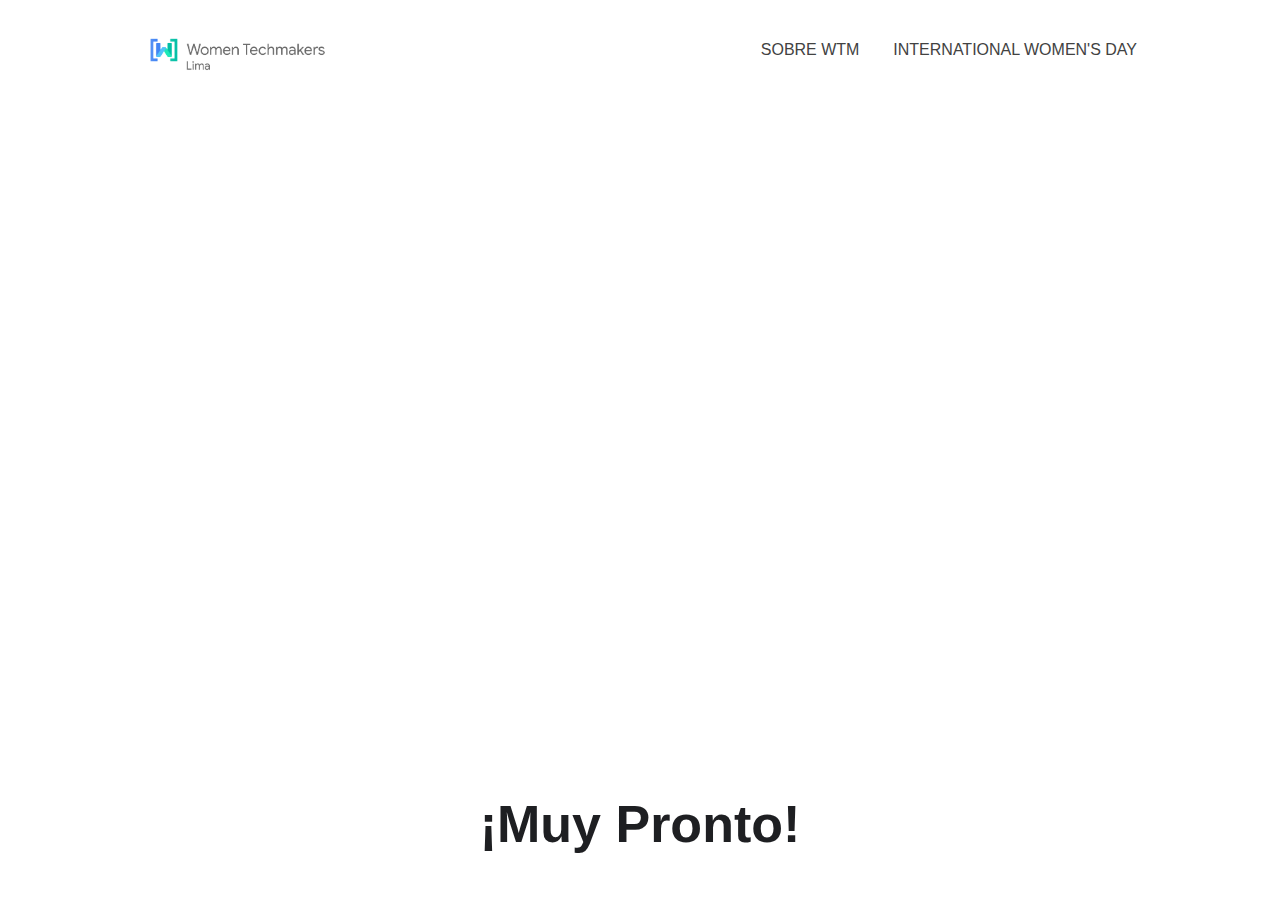
==== iwd-2024.html @ 8c029097 "Update main page and add IWD TBD page" ====
<!DOCTYPE html>
<html lang="es-PE">
    <head>
        <meta charset="utf-8"/>
        <title>WTM LIma - International Women's Day 2024</title>
        <meta content="WTM LIma - International Women's Day 2024" property="og:title"/>
        <meta content="WTM LIma - International Women's Day 2024" property="twitter:title"/>
        <meta content="width=device-width, initial-scale=1" name="viewport"/>
        <link href="./assets/css/style.css" rel="stylesheet" type="text/css"/>
        <link href="https://fonts.googleapis.com" rel="preconnect"/>
        <link href="https://fonts.gstatic.com" rel="preconnect" crossorigin="anonymous"/>
        <script src="https://ajax.googleapis.com/ajax/libs/webfont/1.6.26/webfont.js" type="text/javascript"></script>
        <script type="text/javascript">
            WebFont.load({
                google: {
                    families: ["Open Sans:300,300italic,400,400italic,600,600italic,700,700italic,800,800italic"]
                }
            });
        </script>
        <script type="text/javascript">
            !function(o, c) {
                var n = c.documentElement
                  , t = " w-mod-";
                n.className += t + "js",
                ("ontouchstart"in o || o.DocumentTouch && c instanceof DocumentTouch) && (n.className += t + "touch")
            }(window, document);
        </script>
        <link href="./assets/images/WTM_icon.png" rel="shortcut icon" type="image/x-icon"/>
        <link href="./assets/images/wtm_webicon.png" rel="apple-touch-icon"/>
    </head>
    <body>
        <div ActiveTab="IWD" class="hero">
            <div data-collapse="medium" data-animation="default" data-duration="400" data-doc-height="1" data-easing="ease" data-easing2="ease" role="banner" class="nav w-nav">
                <div class="nav-inner">
                    <div class="nav-logo-wrap">
                        <a href="/" class="brand w-nav-brand">
                          <img src="./assets/images/WTM_logo.png" width="218" alt="" sizes="218px" />
                        </a>
                    </div>
                    <div class="nav-menu-wrap">
                      <nav role="navigation" class="nav-menu-2 w-nav-menu">
                          <a href="https://developers.google.com/womentechmakers?hl=es-419" target="_blank" class="nav-link w-nav-link">Sobre WTM</a>
                          <a href="/iwd-2024" class="nav-link w-nav-link">International Women's Day</a>
                      </nav>

                      <nav class="menu-custom">
                        <input type="checkbox" id="menu" class="menu-input">
                        <label for="menu" class="menu-label"> ☰ </label>
                        <ul class="menu-list">
                          <a href="https://developers.google.com/womentechmakers?hl=es-419" target="_blank"><li>Sobre WTM</li></a>
                          <a href="/iwd-2024"><li>International Women's Day</li></a>
                        </ul>
                      </nav>
                  </div>
                </div>
            </div>
        </div>
        <div class="w-layout-hflex flex-block">
            <img src="./assets/images/WTM_IWD_2024_PromotionalGif_v01.gif" loading="lazy" alt="" class="image-5"/>
            <h1 class="heading-4">¡Muy Pronto!</h1>
        </div>
    </body>
</html>
---- assets/css/style.css ----
html {
  -ms-text-size-adjust: 100%;
  -webkit-text-size-adjust: 100%;
  font-family: sans-serif;
}

body {
  margin: 0;
}

article, aside, details, figcaption, figure, footer, header, hgroup, main, menu, nav, section, summary {
  display: block;
}

audio, canvas, progress, video {
  vertical-align: baseline;
  display: inline-block;
}

audio:not([controls]) {
  height: 0;
  display: none;
}

[hidden], template {
  display: none;
}

a {
  background-color: rgba(0, 0, 0, 0);
}

a:active, a:hover {
  outline: 0;
}

abbr[title] {
  border-bottom: 1px dotted;
}

b, strong {
  font-weight: bold;
}

dfn {
  font-style: italic;
}

h1 {
  margin: .67em 0;
  font-size: 2em;
}

mark {
  color: #000;
  background: #ff0;
}

small {
  font-size: 80%;
}

sub, sup {
  vertical-align: baseline;
  font-size: 75%;
  line-height: 0;
  position: relative;
}

sup {
  top: -.5em;
}

sub {
  bottom: -.25em;
}

img {
  border: 0;
}

svg:not(:root) {
  overflow: hidden;
}

figure {
  margin: 1em 40px;
}

hr {
  box-sizing: content-box;
  height: 0;
}

pre {
  overflow: auto;
}

code, kbd, pre, samp {
  font-family: monospace;
  font-size: 1em;
}

button, input, optgroup, select, textarea {
  color: inherit;
  font: inherit;
  margin: 0;
}

button {
  overflow: visible;
}

button, select {
  text-transform: none;
}

button, html input[type="button"], input[type="reset"] {
  -webkit-appearance: button;
  cursor: pointer;
}

button[disabled], html input[disabled] {
  cursor: default;
}

button::-moz-focus-inner, input::-moz-focus-inner {
  border: 0;
  padding: 0;
}

input {
  line-height: normal;
}

input[type="checkbox"], input[type="radio"] {
  box-sizing: border-box;
  padding: 0;
}

input[type="number"]::-webkit-inner-spin-button, input[type="number"]::-webkit-outer-spin-button {
  height: auto;
}

input[type="search"] {
  -webkit-appearance: none;
}

input[type="search"]::-webkit-search-cancel-button, input[type="search"]::-webkit-search-decoration {
  -webkit-appearance: none;
}

fieldset {
  border: 1px solid silver;
  margin: 0 2px;
  padding: .35em .625em .75em;
}

legend {
  border: 0;
  padding: 0;
}

textarea {
  overflow: auto;
}

optgroup {
  font-weight: bold;
}

table {
  border-collapse: collapse;
  border-spacing: 0;
}

td, th {
  padding: 0;
}

@font-face {
  font-family: webflow-icons;
  src: url("[data-uri]") format("truetype");
  font-weight: normal;
  font-style: normal;
}

[class^="w-icon-"], [class*=" w-icon-"] {
  speak: none;
  font-variant: normal;
  text-transform: none;
  -webkit-font-smoothing: antialiased;
  -moz-osx-font-smoothing: grayscale;
  font-style: normal;
  font-weight: normal;
  line-height: 1;
  font-family: webflow-icons !important;
}

.w-icon-slider-right:before {
  content: "î˜€";
}

.w-icon-slider-left:before {
  content: "î˜";
}

.w-icon-nav-menu:before {
  content: "≣";
}

.w-icon-arrow-down:before, .w-icon-dropdown-toggle:before {
  content: "î˜ƒ";
}

.w-icon-file-upload-remove:before {
  content: "î¤€";
}

.w-icon-file-upload-icon:before {
  content: "î¤ƒ";
}

* {
  box-sizing: border-box;
}

html {
  height: 100%;
}

body {
  min-height: 100%;
  color: #333;
  background-color: #fff;
  margin: 0;
  font-family: Arial, sans-serif;
  font-size: 14px;
  line-height: 20px;
}

img {
  max-width: 100%;
  vertical-align: middle;
  display: inline-block;
}

html.w-mod-touch * {
  background-attachment: scroll !important;
}

.w-block {
  display: block;
}

.w-inline-block {
  max-width: 100%;
  display: inline-block;
}

.w-clearfix:before, .w-clearfix:after {
  content: " ";
  grid-area: 1 / 1 / 2 / 2;
  display: table;
}

.w-clearfix:after {
  clear: both;
}

.w-hidden {
  display: none;
}

.w-button {
  color: #fff;
  line-height: inherit;
  cursor: pointer;
  background-color: #3898ec;
  border: 0;
  border-radius: 0;
  padding: 9px 15px;
  text-decoration: none;
  display: inline-block;
}

input.w-button {
  -webkit-appearance: button;
}

html[data-w-dynpage] [data-w-cloak] {
  color: rgba(0, 0, 0, 0) !important;
}

.w-code-block {
  margin: unset;
}

pre.w-code-block code {
  all: inherit;
}

.w-webflow-badge, .w-webflow-badge * {
  z-index: auto;
  visibility: visible;
  box-sizing: border-box;
  width: auto;
  height: auto;
  max-height: none;
  max-width: none;
  min-height: 0;
  min-width: 0;
  float: none;
  clear: none;
  box-shadow: none;
  opacity: 1;
  direction: ltr;
  font-family: inherit;
  font-weight: inherit;
  color: inherit;
  font-size: inherit;
  line-height: inherit;
  font-style: inherit;
  font-variant: inherit;
  text-align: inherit;
  letter-spacing: inherit;
  -webkit-text-decoration: inherit;
  text-decoration: inherit;
  text-indent: 0;
  text-transform: inherit;
  text-shadow: none;
  font-smoothing: auto;
  vertical-align: baseline;
  cursor: inherit;
  white-space: inherit;
  word-break: normal;
  word-spacing: normal;
  word-wrap: normal;
  background: none;
  border: 0 rgba(0, 0, 0, 0);
  border-radius: 0;
  margin: 0;
  padding: 0;
  list-style-type: disc;
  transition: none;
  display: block;
  position: static;
  top: auto;
  bottom: auto;
  left: auto;
  right: auto;
  overflow: visible;
  transform: none;
}

.w-webflow-badge {
  white-space: nowrap;
  cursor: pointer;
  box-shadow: 0 0 0 1px rgba(0, 0, 0, .1), 0 1px 3px rgba(0, 0, 0, .1);
  visibility: visible !important;
  z-index: 2147483647 !important;
  color: #aaadb0 !important;
  opacity: 1 !important;
  width: auto !important;
  height: auto !important;
  background-color: #fff !important;
  border-radius: 3px !important;
  margin: 0 !important;
  padding: 6px !important;
  font-size: 12px !important;
  line-height: 14px !important;
  text-decoration: none !important;
  display: inline-block !important;
  position: fixed !important;
  top: auto !important;
  bottom: 12px !important;
  left: auto !important;
  right: 12px !important;
  overflow: visible !important;
  transform: none !important;
}

.w-webflow-badge > img {
  visibility: visible !important;
  opacity: 1 !important;
  vertical-align: middle !important;
  display: inline-block !important;
}

h1, h2, h3, h4, h5, h6 {
  margin-bottom: 10px;
  font-weight: bold;
}

h1 {
  margin-top: 20px;
  font-size: 38px;
  line-height: 44px;
}

h2 {
  margin-top: 20px;
  font-size: 32px;
  line-height: 36px;
}

h3 {
  margin-top: 20px;
  font-size: 24px;
  line-height: 30px;
}

h4 {
  margin-top: 10px;
  font-size: 18px;
  line-height: 24px;
}

h5 {
  margin-top: 10px;
  font-size: 14px;
  line-height: 20px;
}

h6 {
  margin-top: 10px;
  font-size: 12px;
  line-height: 18px;
}

p {
  margin-top: 0;
  margin-bottom: 10px;
}

blockquote {
  border-left: 5px solid #e2e2e2;
  margin: 0 0 10px;
  padding: 10px 20px;
  font-size: 18px;
  line-height: 22px;
}

figure {
  margin: 0 0 10px;
}

figcaption {
  text-align: center;
  margin-top: 5px;
}

ul, ol {
  margin-top: 0;
  margin-bottom: 10px;
  padding-left: 40px;
}

.w-list-unstyled {
  padding-left: 0;
  list-style: none;
}

.w-embed:before, .w-embed:after {
  content: " ";
  grid-area: 1 / 1 / 2 / 2;
  display: table;
}

.w-embed:after {
  clear: both;
}

.w-video {
  width: 100%;
  padding: 0;
  position: relative;
}

.w-video iframe, .w-video object, .w-video embed {
  width: 100%;
  height: 100%;
  border: none;
  position: absolute;
  top: 0;
  left: 0;
}

fieldset {
  border: 0;
  margin: 0;
  padding: 0;
}

button, [type="button"], [type="reset"] {
  cursor: pointer;
  -webkit-appearance: button;
  border: 0;
}

.w-form {
  margin: 0 0 15px;
}

.w-form-done {
  text-align: center;
  background-color: #ddd;
  padding: 20px;
  display: none;
}

.w-form-fail {
  background-color: #ffdede;
  margin-top: 10px;
  padding: 10px;
  display: none;
}

label {
  margin-bottom: 5px;
  font-weight: bold;
  display: block;
}

.w-input, .w-select {
  width: 100%;
  height: 38px;
  color: #333;
  vertical-align: middle;
  background-color: #fff;
  border: 1px solid #ccc;
  margin-bottom: 10px;
  padding: 8px 12px;
  font-size: 14px;
  line-height: 1.42857;
  display: block;
}

.w-input:-moz-placeholder, .w-select:-moz-placeholder {
  color: #999;
}

.w-input::-moz-placeholder, .w-select::-moz-placeholder {
  color: #999;
  opacity: 1;
}

.w-input::-webkit-input-placeholder, .w-select::-webkit-input-placeholder {
  color: #999;
}

.w-input:focus, .w-select:focus {
  border-color: #3898ec;
  outline: 0;
}

.w-input[disabled], .w-select[disabled], .w-input[readonly], .w-select[readonly], fieldset[disabled] .w-input, fieldset[disabled] .w-select {
  cursor: not-allowed;
}

.w-input[disabled]:not(.w-input-disabled), .w-select[disabled]:not(.w-input-disabled), .w-input[readonly], .w-select[readonly], fieldset[disabled]:not(.w-input-disabled) .w-input, fieldset[disabled]:not(.w-input-disabled) .w-select {
  background-color: #eee;
}

textarea.w-input, textarea.w-select {
  height: auto;
}

.w-select {
  background-color: #f3f3f3;
}

.w-select[multiple] {
  height: auto;
}

.w-form-label {
  cursor: pointer;
  margin-bottom: 0;
  font-weight: normal;
  display: inline-block;
}

.w-radio {
  margin-bottom: 5px;
  padding-left: 20px;
  display: block;
}

.w-radio:before, .w-radio:after {
  content: " ";
  grid-area: 1 / 1 / 2 / 2;
  display: table;
}

.w-radio:after {
  clear: both;
}

.w-radio-input {
  float: left;
  margin: 3px 0 0 -20px;
  line-height: normal;
}

.w-file-upload {
  margin-bottom: 10px;
  display: block;
}

.w-file-upload-input {
  width: .1px;
  height: .1px;
  opacity: 0;
  z-index: -100;
  position: absolute;
  overflow: hidden;
}

.w-file-upload-default, .w-file-upload-uploading, .w-file-upload-success {
  color: #333;
  display: inline-block;
}

.w-file-upload-error {
  margin-top: 10px;
  display: block;
}

.w-file-upload-default.w-hidden, .w-file-upload-uploading.w-hidden, .w-file-upload-error.w-hidden, .w-file-upload-success.w-hidden {
  display: none;
}

.w-file-upload-uploading-btn {
  cursor: pointer;
  background-color: #fafafa;
  border: 1px solid #ccc;
  margin: 0;
  padding: 8px 12px;
  font-size: 14px;
  font-weight: normal;
  display: flex;
}

.w-file-upload-file {
  background-color: #fafafa;
  border: 1px solid #ccc;
  flex-grow: 1;
  justify-content: space-between;
  margin: 0;
  padding: 8px 9px 8px 11px;
  display: flex;
}

.w-file-upload-file-name {
  font-size: 14px;
  font-weight: normal;
  display: block;
}

.w-file-remove-link {
  width: auto;
  height: auto;
  cursor: pointer;
  margin-top: 3px;
  margin-left: 10px;
  padding: 3px;
  display: block;
}

.w-icon-file-upload-remove {
  margin: auto;
  font-size: 10px;
}

.w-file-upload-error-msg {
  color: #ea384c;
  padding: 2px 0;
  display: inline-block;
}

.w-file-upload-info {
  padding: 0 12px;
  line-height: 38px;
  display: inline-block;
}

.w-file-upload-label {
  cursor: pointer;
  background-color: #fafafa;
  border: 1px solid #ccc;
  margin: 0;
  padding: 8px 12px;
  font-size: 14px;
  font-weight: normal;
  display: inline-block;
}

.w-icon-file-upload-icon, .w-icon-file-upload-uploading {
  width: 20px;
  margin-right: 8px;
  display: inline-block;
}

.w-icon-file-upload-uploading {
  height: 20px;
}

.w-container {
  max-width: 940px;
  margin-left: auto;
  margin-right: auto;
}

.w-container:before, .w-container:after {
  content: " ";
  grid-area: 1 / 1 / 2 / 2;
  display: table;
}

.w-container:after {
  clear: both;
}

.w-container .w-row {
  margin-left: -10px;
  margin-right: -10px;
}

.w-row:before, .w-row:after {
  content: " ";
  grid-area: 1 / 1 / 2 / 2;
  display: table;
}

.w-row:after {
  clear: both;
}

.w-row .w-row {
  margin-left: 0;
  margin-right: 0;
}

.w-col {
  float: left;
  width: 100%;
  min-height: 1px;
  padding-left: 10px;
  padding-right: 10px;
  position: relative;
}

.w-col .w-col {
  padding-left: 0;
  padding-right: 0;
}

.w-col-1 {
  width: 8.33333%;
}

.w-col-2 {
  width: 16.6667%;
}

.w-col-3 {
  width: 25%;
}

.w-col-4 {
  width: 33.3333%;
}

.w-col-5 {
  width: 41.6667%;
}

.w-col-6 {
  width: 50%;
}

.w-col-7 {
  width: 58.3333%;
}

.w-col-8 {
  width: 66.6667%;
}

.w-col-9 {
  width: 75%;
}

.w-col-10 {
  width: 83.3333%;
}

.w-col-11 {
  width: 91.6667%;
}

.w-col-12 {
  width: 100%;
}

.w-hidden-main {
  display: none !important;
}

@media screen and (max-width: 991px) {
  .w-container {
    max-width: 728px;
  }

  .w-hidden-main {
    display: inherit !important;
  }

  .w-hidden-medium {
    display: none !important;
  }

  .w-col-medium-1 {
    width: 8.33333%;
  }

  .w-col-medium-2 {
    width: 16.6667%;
  }

  .w-col-medium-3 {
    width: 25%;
  }

  .w-col-medium-4 {
    width: 33.3333%;
  }

  .w-col-medium-5 {
    width: 41.6667%;
  }

  .w-col-medium-6 {
    width: 50%;
  }

  .w-col-medium-7 {
    width: 58.3333%;
  }

  .w-col-medium-8 {
    width: 66.6667%;
  }

  .w-col-medium-9 {
    width: 75%;
  }

  .w-col-medium-10 {
    width: 83.3333%;
  }

  .w-col-medium-11 {
    width: 91.6667%;
  }

  .w-col-medium-12 {
    width: 100%;
  }

  .w-col-stack {
    width: 100%;
    left: auto;
    right: auto;
  }
}

@media screen and (max-width: 767px) {
  .w-hidden-main, .w-hidden-medium {
    display: inherit !important;
  }

  .w-hidden-small {
    display: none !important;
  }

  .w-row, .w-container .w-row {
    margin-left: 0;
    margin-right: 0;
  }

  .w-col {
    width: 100%;
    left: auto;
    right: auto;
  }

  .w-col-small-1 {
    width: 8.33333%;
  }

  .w-col-small-2 {
    width: 16.6667%;
  }

  .w-col-small-3 {
    width: 25%;
  }

  .w-col-small-4 {
    width: 33.3333%;
  }

  .w-col-small-5 {
    width: 41.6667%;
  }

  .w-col-small-6 {
    width: 50%;
  }

  .w-col-small-7 {
    width: 58.3333%;
  }

  .w-col-small-8 {
    width: 66.6667%;
  }

  .w-col-small-9 {
    width: 75%;
  }

  .w-col-small-10 {
    width: 83.3333%;
  }

  .w-col-small-11 {
    width: 91.6667%;
  }

  .w-col-small-12 {
    width: 100%;
  }
}

@media screen and (max-width: 479px) {
  .w-container {
    max-width: none;
  }

  .w-hidden-main, .w-hidden-medium, .w-hidden-small {
    display: inherit !important;
  }

  .w-hidden-tiny {
    display: none !important;
  }

  .w-col {
    width: 100%;
  }

  .w-col-tiny-1 {
    width: 8.33333%;
  }

  .w-col-tiny-2 {
    width: 16.6667%;
  }

  .w-col-tiny-3 {
    width: 25%;
  }

  .w-col-tiny-4 {
    width: 33.3333%;
  }

  .w-col-tiny-5 {
    width: 41.6667%;
  }

  .w-col-tiny-6 {
    width: 50%;
  }

  .w-col-tiny-7 {
    width: 58.3333%;
  }

  .w-col-tiny-8 {
    width: 66.6667%;
  }

  .w-col-tiny-9 {
    width: 75%;
  }

  .w-col-tiny-10 {
    width: 83.3333%;
  }

  .w-col-tiny-11 {
    width: 91.6667%;
  }

  .w-col-tiny-12 {
    width: 100%;
  }
}

.w-widget {
  position: relative;
}

.w-widget-map {
  width: 100%;
  height: 400px;
}

.w-widget-map label {
  width: auto;
  display: inline;
}

.w-widget-map img {
  max-width: inherit;
}

.w-widget-map .gm-style-iw {
  text-align: center;
}

.w-widget-map .gm-style-iw > button {
  display: none !important;
}

.w-widget-twitter {
  overflow: hidden;
}

.w-widget-twitter-count-shim {
  vertical-align: top;
  width: 28px;
  height: 20px;
  text-align: center;
  background: #fff;
  border: 1px solid #758696;
  border-radius: 3px;
  display: inline-block;
  position: relative;
}

.w-widget-twitter-count-shim * {
  pointer-events: none;
  -webkit-user-select: none;
  -ms-user-select: none;
  user-select: none;
}

.w-widget-twitter-count-shim .w-widget-twitter-count-inner {
  text-align: center;
  color: #999;
  font-family: serif;
  font-size: 15px;
  line-height: 12px;
  position: relative;
}

.w-widget-twitter-count-shim .w-widget-twitter-count-clear {
  display: block;
  position: relative;
}

.w-widget-twitter-count-shim.w--large {
  width: 36px;
  height: 28px;
}

.w-widget-twitter-count-shim.w--large .w-widget-twitter-count-inner {
  font-size: 18px;
  line-height: 18px;
}

.w-widget-twitter-count-shim:not(.w--vertical) {
  margin-left: 5px;
  margin-right: 8px;
}

.w-widget-twitter-count-shim:not(.w--vertical).w--large {
  margin-left: 6px;
}

.w-widget-twitter-count-shim:not(.w--vertical):before, .w-widget-twitter-count-shim:not(.w--vertical):after {
  content: " ";
  height: 0;
  width: 0;
  pointer-events: none;
  border: solid rgba(0, 0, 0, 0);
  position: absolute;
  top: 50%;
  left: 0;
}

.w-widget-twitter-count-shim:not(.w--vertical):before {
  border-width: 4px;
  border-color: rgba(117, 134, 150, 0) #5d6c7b rgba(117, 134, 150, 0) rgba(117, 134, 150, 0);
  margin-top: -4px;
  margin-left: -9px;
}

.w-widget-twitter-count-shim:not(.w--vertical).w--large:before {
  border-width: 5px;
  margin-top: -5px;
  margin-left: -10px;
}

.w-widget-twitter-count-shim:not(.w--vertical):after {
  border-width: 4px;
  border-color: rgba(255, 255, 255, 0) #fff rgba(255, 255, 255, 0) rgba(255, 255, 255, 0);
  margin-top: -4px;
  margin-left: -8px;
}

.w-widget-twitter-count-shim:not(.w--vertical).w--large:after {
  border-width: 5px;
  margin-top: -5px;
  margin-left: -9px;
}

.w-widget-twitter-count-shim.w--vertical {
  width: 61px;
  height: 33px;
  margin-bottom: 8px;
}

.w-widget-twitter-count-shim.w--vertical:before, .w-widget-twitter-count-shim.w--vertical:after {
  content: " ";
  height: 0;
  width: 0;
  pointer-events: none;
  border: solid rgba(0, 0, 0, 0);
  position: absolute;
  top: 100%;
  left: 50%;
}

.w-widget-twitter-count-shim.w--vertical:before {
  border-width: 5px;
  border-color: #5d6c7b rgba(117, 134, 150, 0) rgba(117, 134, 150, 0);
  margin-left: -5px;
}

.w-widget-twitter-count-shim.w--vertical:after {
  border-width: 4px;
  border-color: #fff rgba(255, 255, 255, 0) rgba(255, 255, 255, 0);
  margin-left: -4px;
}

.w-widget-twitter-count-shim.w--vertical .w-widget-twitter-count-inner {
  font-size: 18px;
  line-height: 22px;
}

.w-widget-twitter-count-shim.w--vertical.w--large {
  width: 76px;
}

.w-background-video {
  height: 500px;
  color: #fff;
  position: relative;
  overflow: hidden;
}

.w-background-video > video {
  width: 100%;
  height: 100%;
  object-fit: cover;
  z-index: -100;
  background-position: 50%;
  background-size: cover;
  margin: auto;
  position: absolute;
  top: -100%;
  bottom: -100%;
  left: -100%;
  right: -100%;
}

.w-background-video > video::-webkit-media-controls-start-playback-button {
  -webkit-appearance: none;
  display: none !important;
}

.w-background-video--control {
  background-color: rgba(0, 0, 0, 0);
  padding: 0;
  position: absolute;
  bottom: 1em;
  right: 1em;
}

.w-background-video--control > [hidden] {
  display: none !important;
}

.w-slider {
  height: 300px;
  text-align: center;
  clear: both;
  -webkit-tap-highlight-color: rgba(0, 0, 0, 0);
  tap-highlight-color: rgba(0, 0, 0, 0);
  background: #ddd;
  position: relative;
}

.w-slider-mask {
  z-index: 1;
  height: 100%;
  white-space: nowrap;
  display: block;
  position: relative;
  left: 0;
  right: 0;
  overflow: hidden;
}

.w-slide {
  vertical-align: top;
  width: 100%;
  height: 100%;
  white-space: normal;
  text-align: left;
  display: inline-block;
  position: relative;
}

.w-slider-nav {
  z-index: 2;
  height: 40px;
  text-align: center;
  -webkit-tap-highlight-color: rgba(0, 0, 0, 0);
  tap-highlight-color: rgba(0, 0, 0, 0);
  margin: auto;
  padding-top: 10px;
  position: absolute;
  top: auto;
  bottom: 0;
  left: 0;
  right: 0;
}

.w-slider-nav.w-round > div {
  border-radius: 100%;
}

.w-slider-nav.w-num > div {
  width: auto;
  height: auto;
  font-size: inherit;
  line-height: inherit;
  padding: .2em .5em;
}

.w-slider-nav.w-shadow > div {
  box-shadow: 0 0 3px rgba(51, 51, 51, .4);
}

.w-slider-nav-invert {
  color: #fff;
}

.w-slider-nav-invert > div {
  background-color: rgba(34, 34, 34, .4);
}

.w-slider-nav-invert > div.w-active {
  background-color: #222;
}

.w-slider-dot {
  width: 1em;
  height: 1em;
  cursor: pointer;
  background-color: rgba(255, 255, 255, .4);
  margin: 0 3px .5em;
  transition: background-color .1s, color .1s;
  display: inline-block;
  position: relative;
}

.w-slider-dot.w-active {
  background-color: #fff;
}

.w-slider-dot:focus {
  outline: none;
  box-shadow: 0 0 0 2px #fff;
}

.w-slider-dot:focus.w-active {
  box-shadow: none;
}

.w-slider-arrow-left, .w-slider-arrow-right {
  width: 80px;
  cursor: pointer;
  color: #fff;
  -webkit-tap-highlight-color: rgba(0, 0, 0, 0);
  tap-highlight-color: rgba(0, 0, 0, 0);
  -webkit-user-select: none;
  -ms-user-select: none;
  user-select: none;
  margin: auto;
  font-size: 40px;
  position: absolute;
  top: 0;
  bottom: 0;
  left: 0;
  right: 0;
  overflow: hidden;
}

.w-slider-arrow-left [class^="w-icon-"], .w-slider-arrow-right [class^="w-icon-"], .w-slider-arrow-left [class*=" w-icon-"], .w-slider-arrow-right [class*=" w-icon-"] {
  position: absolute;
}

.w-slider-arrow-left:focus, .w-slider-arrow-right:focus {
  outline: 0;
}

.w-slider-arrow-left {
  z-index: 3;
  right: auto;
}

.w-slider-arrow-right {
  z-index: 4;
  left: auto;
}

.w-icon-slider-left, .w-icon-slider-right {
  width: 1em;
  height: 1em;
  margin: auto;
  top: 0;
  bottom: 0;
  left: 0;
  right: 0;
}

.w-slider-aria-label {
  clip: rect(0 0 0 0);
  height: 1px;
  width: 1px;
  border: 0;
  margin: -1px;
  padding: 0;
  position: absolute;
  overflow: hidden;
}

.w-slider-force-show {
  display: block !important;
}

.w-dropdown {
  text-align: left;
  z-index: 900;
  margin-left: auto;
  margin-right: auto;
  display: inline-block;
  position: relative;
}

.w-dropdown-btn, .w-dropdown-toggle, .w-dropdown-link {
  vertical-align: top;
  color: #222;
  text-align: left;
  white-space: nowrap;
  margin-left: auto;
  margin-right: auto;
  padding: 20px;
  text-decoration: none;
  position: relative;
}

.w-dropdown-toggle {
  -webkit-user-select: none;
  -ms-user-select: none;
  user-select: none;
  cursor: pointer;
  padding-right: 40px;
  display: inline-block;
}

.w-dropdown-toggle:focus {
  outline: 0;
}

.w-icon-dropdown-toggle {
  width: 1em;
  height: 1em;
  margin: auto 20px auto auto;
  position: absolute;
  top: 0;
  bottom: 0;
  right: 0;
}

.w-dropdown-list {
  min-width: 100%;
  background: #ddd;
  display: none;
  position: absolute;
}

.w-dropdown-list.w--open {
  display: block;
}

.w-dropdown-link {
  color: #222;
  padding: 10px 20px;
  display: block;
}

.w-dropdown-link.w--current {
  color: #0082f3;
}

.w-dropdown-link:focus {
  outline: 0;
}

@media screen and (max-width: 767px) {
  .w-nav-brand {
    padding-left: 10px;
  }
}

.w-lightbox-backdrop {
  cursor: auto;
  letter-spacing: normal;
  text-indent: 0;
  text-shadow: none;
  text-transform: none;
  visibility: visible;
  white-space: normal;
  word-break: normal;
  word-spacing: normal;
  word-wrap: normal;
  color: #fff;
  text-align: center;
  z-index: 2000;
  opacity: 0;
  -webkit-user-select: none;
  -moz-user-select: none;
  -webkit-tap-highlight-color: transparent;
  background: rgba(0, 0, 0, .9);
  outline: 0;
  font-family: Helvetica Neue, Helvetica, Ubuntu, Segoe UI, Verdana, sans-serif;
  font-size: 17px;
  font-style: normal;
  font-weight: 300;
  line-height: 1.2;
  list-style: disc;
  position: fixed;
  top: 0;
  bottom: 0;
  left: 0;
  right: 0;
  -webkit-transform: translate(0);
}

.w-lightbox-backdrop, .w-lightbox-container {
  height: 100%;
  -webkit-overflow-scrolling: touch;
  overflow: auto;
}

.w-lightbox-content {
  height: 100vh;
  position: relative;
  overflow: hidden;
}

.w-lightbox-view {
  width: 100vw;
  height: 100vh;
  opacity: 0;
  position: absolute;
}

.w-lightbox-view:before {
  content: "";
  height: 100vh;
}

.w-lightbox-group, .w-lightbox-group .w-lightbox-view, .w-lightbox-group .w-lightbox-view:before {
  height: 86vh;
}

.w-lightbox-frame, .w-lightbox-view:before {
  vertical-align: middle;
  display: inline-block;
}

.w-lightbox-figure {
  margin: 0;
  position: relative;
}

.w-lightbox-group .w-lightbox-figure {
  cursor: pointer;
}

.w-lightbox-img {
  width: auto;
  height: auto;
  max-width: none;
}

.w-lightbox-image {
  float: none;
  max-width: 100vw;
  max-height: 100vh;
  display: block;
}

.w-lightbox-group .w-lightbox-image {
  max-height: 86vh;
}

.w-lightbox-caption {
  text-align: left;
  text-overflow: ellipsis;
  white-space: nowrap;
  background: rgba(0, 0, 0, .4);
  padding: .5em 1em;
  position: absolute;
  bottom: 0;
  left: 0;
  right: 0;
  overflow: hidden;
}

.w-lightbox-embed {
  width: 100%;
  height: 100%;
  position: absolute;
  top: 0;
  bottom: 0;
  left: 0;
  right: 0;
}

.w-lightbox-control {
  width: 4em;
  cursor: pointer;
  background-position: center;
  background-repeat: no-repeat;
  background-size: 24px;
  transition: all .3s;
  position: absolute;
  top: 0;
}

.w-lightbox-left {
  background-image: url("[data-uri]");
  display: none;
  bottom: 0;
  left: 0;
}

.w-lightbox-right {
  background-image: url("[data-uri]");
  display: none;
  bottom: 0;
  right: 0;
}

.w-lightbox-close {
  height: 2.6em;
  background-image: url("[data-uri]");
  background-size: 18px;
  right: 0;
}

.w-lightbox-strip {
  white-space: nowrap;
  padding: 0 1vh;
  line-height: 0;
  position: absolute;
  bottom: 0;
  left: 0;
  right: 0;
  overflow-x: auto;
  overflow-y: hidden;
}

.w-lightbox-item {
  width: 10vh;
  box-sizing: content-box;
  cursor: pointer;
  padding: 2vh 1vh;
  display: inline-block;
  -webkit-transform: translate3d(0, 0, 0);
}

.w-lightbox-active {
  opacity: .3;
}

.w-lightbox-thumbnail {
  height: 10vh;
  background: #222;
  position: relative;
  overflow: hidden;
}

.w-lightbox-thumbnail-image {
  position: absolute;
  top: 0;
  left: 0;
}

.w-lightbox-thumbnail .w-lightbox-tall {
  width: 100%;
  top: 50%;
  transform: translate(0, -50%);
}

.w-lightbox-thumbnail .w-lightbox-wide {
  height: 100%;
  left: 50%;
  transform: translate(-50%);
}

.w-lightbox-spinner {
  box-sizing: border-box;
  width: 40px;
  height: 40px;
  border: 5px solid rgba(0, 0, 0, .4);
  border-radius: 50%;
  margin-top: -20px;
  margin-left: -20px;
  animation: .8s linear infinite spin;
  position: absolute;
  top: 50%;
  left: 50%;
}

.w-lightbox-spinner:after {
  content: "";
  border: 3px solid rgba(0, 0, 0, 0);
  border-bottom-color: #fff;
  border-radius: 50%;
  position: absolute;
  top: -4px;
  bottom: -4px;
  left: -4px;
  right: -4px;
}

.w-lightbox-hide {
  display: none;
}

.w-lightbox-noscroll {
  overflow: hidden;
}

@media (min-width: 768px) {
  .w-lightbox-content {
    height: 96vh;
    margin-top: 2vh;
  }

  .w-lightbox-view, .w-lightbox-view:before {
    height: 96vh;
  }

  .w-lightbox-group, .w-lightbox-group .w-lightbox-view, .w-lightbox-group .w-lightbox-view:before {
    height: 84vh;
  }

  .w-lightbox-image {
    max-width: 96vw;
    max-height: 96vh;
  }

  .w-lightbox-group .w-lightbox-image {
    max-width: 82.3vw;
    max-height: 84vh;
  }

  .w-lightbox-left, .w-lightbox-right {
    opacity: .5;
    display: block;
  }

  .w-lightbox-close {
    opacity: .8;
  }

  .w-lightbox-control:hover {
    opacity: 1;
  }
}

.w-lightbox-inactive, .w-lightbox-inactive:hover {
  opacity: 0;
}

.w-richtext:before, .w-richtext:after {
  content: " ";
  grid-area: 1 / 1 / 2 / 2;
  display: table;
}

.w-richtext:after {
  clear: both;
}

.w-richtext[contenteditable="true"]:before, .w-richtext[contenteditable="true"]:after {
  white-space: initial;
}

.w-richtext ol, .w-richtext ul {
  overflow: hidden;
}

.w-richtext .w-richtext-figure-selected.w-richtext-figure-type-video div:after, .w-richtext .w-richtext-figure-selected[data-rt-type="video"] div:after, .w-richtext .w-richtext-figure-selected.w-richtext-figure-type-image div, .w-richtext .w-richtext-figure-selected[data-rt-type="image"] div {
  outline: 2px solid #2895f7;
}

.w-richtext figure.w-richtext-figure-type-video > div:after, .w-richtext figure[data-rt-type="video"] > div:after {
  content: "";
  display: none;
  position: absolute;
  top: 0;
  bottom: 0;
  left: 0;
  right: 0;
}

.w-richtext figure {
  max-width: 60%;
  position: relative;
}

.w-richtext figure > div:before {
  cursor: default !important;
}

.w-richtext figure img {
  width: 100%;
}

.w-richtext figure figcaption.w-richtext-figcaption-placeholder {
  opacity: .6;
}

.w-richtext figure div {
  color: rgba(0, 0, 0, 0);
  font-size: 0;
}

.w-richtext figure.w-richtext-figure-type-image, .w-richtext figure[data-rt-type="image"] {
  display: table;
}

.w-richtext figure.w-richtext-figure-type-image > div, .w-richtext figure[data-rt-type="image"] > div {
  display: inline-block;
}

.w-richtext figure.w-richtext-figure-type-image > figcaption, .w-richtext figure[data-rt-type="image"] > figcaption {
  caption-side: bottom;
  display: table-caption;
}

.w-richtext figure.w-richtext-figure-type-video, .w-richtext figure[data-rt-type="video"] {
  width: 60%;
  height: 0;
}

.w-richtext figure.w-richtext-figure-type-video iframe, .w-richtext figure[data-rt-type="video"] iframe {
  width: 100%;
  height: 100%;
  position: absolute;
  top: 0;
  left: 0;
}

.w-richtext figure.w-richtext-figure-type-video > div, .w-richtext figure[data-rt-type="video"] > div {
  width: 100%;
}

.w-richtext figure.w-richtext-align-center {
  clear: both;
  margin-left: auto;
  margin-right: auto;
}

.w-richtext figure.w-richtext-align-center.w-richtext-figure-type-image > div, .w-richtext figure.w-richtext-align-center[data-rt-type="image"] > div {
  max-width: 100%;
}

.w-richtext figure.w-richtext-align-normal {
  clear: both;
}

.w-richtext figure.w-richtext-align-fullwidth {
  width: 100%;
  max-width: 100%;
  text-align: center;
  clear: both;
  margin-left: auto;
  margin-right: auto;
  display: block;
}

.w-richtext figure.w-richtext-align-fullwidth > div {
  padding-bottom: inherit;
  display: inline-block;
}

.w-richtext figure.w-richtext-align-fullwidth > figcaption {
  display: block;
}

.w-richtext figure.w-richtext-align-floatleft {
  float: left;
  clear: none;
  margin-right: 15px;
}

.w-richtext figure.w-richtext-align-floatright {
  float: right;
  clear: none;
  margin-left: 15px;
}

.w-nav {
  z-index: 1000;
  background: #ddd;
  position: relative;
}

.w-nav:before, .w-nav:after {
  content: " ";
  grid-area: 1 / 1 / 2 / 2;
  display: table;
}

.w-nav:after {
  clear: both;
}

.w-nav-brand {
  float: left;
  color: #333;
  text-decoration: none;
  position: relative;
}

.w-nav-link {
  vertical-align: top;
  color: #222;
  text-align: left;
  margin-left: auto;
  margin-right: auto;
  padding: 20px;
  text-decoration: none;
  display: inline-block;
  position: relative;
}

.w-nav-link.w--current {
  color: #0082f3;
}

.w-nav-menu {
  float: right;
  position: relative;
}

[data-nav-menu-open] {
  text-align: center;
  min-width: 200px;
  background: #c8c8c8;
  position: absolute;
  top: 100%;
  left: 0;
  right: 0;
  overflow: visible;
  display: block !important;
}

.w--nav-link-open {
  display: block;
  position: relative;
}

.w-nav-overlay {
  width: 100%;
  display: none;
  position: absolute;
  top: 100%;
  left: 0;
  right: 0;
  overflow: hidden;
}

.w-nav-overlay [data-nav-menu-open] {
  top: 0;
}

.w-nav[data-animation="over-left"] .w-nav-overlay {
  width: auto;
}

.w-nav[data-animation="over-left"] .w-nav-overlay, .w-nav[data-animation="over-left"] [data-nav-menu-open] {
  z-index: 1;
  top: 0;
  right: auto;
}

.w-nav[data-animation="over-right"] .w-nav-overlay {
  width: auto;
}

.w-nav[data-animation="over-right"] .w-nav-overlay, .w-nav[data-animation="over-right"] [data-nav-menu-open] {
  z-index: 1;
  top: 0;
  left: auto;
}

.w-nav-button {
  float: right;
  cursor: pointer;
  -webkit-tap-highlight-color: rgba(0, 0, 0, 0);
  tap-highlight-color: rgba(0, 0, 0, 0);
  -webkit-user-select: none;
  -ms-user-select: none;
  user-select: none;
  padding: 18px;
  font-size: 24px;
  display: none;
  position: relative;
}

.w-nav-button:focus {
  outline: 0;
}

.w-nav-button.w--open {
  color: #fff;
  background-color: #c8c8c8;
}

.w-nav[data-collapse="all"] .w-nav-menu {
  display: none;
}

.w-nav[data-collapse="all"] .w-nav-button, .w--nav-dropdown-open, .w--nav-dropdown-toggle-open {
  display: block;
}

.w--nav-dropdown-list-open {
  position: static;
}

@media screen and (max-width: 991px) {
  .w-nav[data-collapse="medium"] .w-nav-menu {
    display: none;
  }

  .w-nav[data-collapse="medium"] .w-nav-button {
    display: block;
  }
}

@media screen and (max-width: 767px) {
  .w-nav[data-collapse="small"] .w-nav-menu {
    display: none;
  }

  .w-nav[data-collapse="small"] .w-nav-button {
    display: block;
  }

  .w-nav-brand {
    padding-left: 10px;
  }
}

@media screen and (max-width: 479px) {
  .w-nav[data-collapse="tiny"] .w-nav-menu {
    display: none;
  }

  .w-nav[data-collapse="tiny"] .w-nav-button {
    display: block;
  }
}

.w-tabs {
  position: relative;
}

.w-tabs:before, .w-tabs:after {
  content: " ";
  grid-area: 1 / 1 / 2 / 2;
  display: table;
}

.w-tabs:after {
  clear: both;
}

.w-tab-menu {
  position: relative;
}

.w-tab-link {
  vertical-align: top;
  text-align: left;
  cursor: pointer;
  color: #222;
  background-color: #ddd;
  padding: 9px 30px;
  text-decoration: none;
  display: inline-block;
  position: relative;
}

.w-tab-link.w--current {
  background-color: #c8c8c8;
}

.w-tab-link:focus {
  outline: 0;
}

.w-tab-content {
  display: block;
  position: relative;
  overflow: hidden;
}

.w-tab-pane {
  display: none;
  position: relative;
}

.w--tab-active {
  display: block;
}

@media screen and (max-width: 479px) {
  .w-tab-link {
    display: block;
  }
}

.w-ix-emptyfix:after {
  content: "";
}

@keyframes spin {
  0% {
    transform: rotate(0);
  }

  100% {
    transform: rotate(360deg);
  }
}

.w-dyn-empty {
  background-color: #ddd;
  padding: 10px;
}

.w-dyn-hide, .w-dyn-bind-empty, .w-condition-invisible {
  display: none !important;
}

.wf-layout-layout {
  display: grid;
}

:root {
  --white: white;
  --black: black;
  --blue-violet: #6e2ed8;
  --dim-grey: #6b6b6b;
  --663399: #602bb6;
  --deep-pink: #fc0a7e;
  --medium-violet-red: #b32e6e;
  --medium-slate-blue: #955df1;
}

.w-layout-hflex {
  flex-direction: row;
  align-items: flex-start;
  display: flex;
}

h1 {
  color: #fff;
  margin-top: 20px;
  margin-bottom: 10px;
  font-size: 10vh;
  font-weight: 700;
  line-height: 10vh;
}

h2 {
  color: #fff;
  margin-top: 20px;
  margin-bottom: 20px;
  font-size: 38px;
  font-weight: 700;
  line-height: 48px;
}

h3 {
  color: #6b6b6b;
  margin-top: 10px;
  margin-bottom: 25px;
  font-size: 24px;
  font-weight: 400;
  line-height: 40px;
}

h4 {
  color: #fff;
  margin-top: 10px;
  margin-bottom: 10px;
  font-size: 18px;
  font-weight: 700;
  line-height: 24px;
}

p {
  color: #6b6b6b;
  margin-bottom: 10px;
  font-size: 16px;
  line-height: 30px;
}

a {
  color: #000;
  text-decoration: underline;
}

.section {
  width: 100%;
  height: auto;
  flex-direction: column;
  justify-content: center;
  align-items: center;
  display: none;
}

.section.center {
  height: 100vh;
  background-color: #fff;
  background-image: linear-gradient(167deg, #fff, #4fc3f7 42%, #4285f4 100%, #4285f4 100%, #4285f4);
  justify-content: center;
  align-items: flex-start;
  padding-top: 0;
  display: flex;
  position: relative;
}

.section.column {
  height: auto;
  justify-content: space-between;
  padding: 15vh 10vw;
  display: flex;
}

.section.column.devices {
  height: auto;
  flex-direction: column;
  align-items: center;
}

.section.column.faq {
  height: auto;
  background-color: #000;
  flex-direction: column;
  align-items: center;
}

.section.cta {
  height: 60vh;
  background-color: #40089c;
  justify-content: space-between;
  align-items: center;
  padding-left: 10vw;
  padding-right: 10vw;
  display: flex;
}

.section.full-img {
  height: auto;
  background-color: rgba(0, 0, 0, 0);
  justify-content: center;
  align-items: center;
  margin-top: 0;
  margin-bottom: 0;
  padding-top: 60px;
  padding-bottom: 60px;
  display: flex;
}

.section.wide {
  height: auto;
  background-color: #1b1b1b;
  flex-direction: column;
  justify-content: center;
  align-items: center;
  padding-top: 10vh;
  padding-bottom: 10vh;
  display: none;
}

.section.wide.img {
  background-color: #424242;
  padding-bottom: 0;
  display: none;
}

.section.wide.purple {
  background-image: url("https://assets-global.website-files.com/65d6790ac6919b837bdfab80/65d6790ac6919b837bdfac06_wavy-bg.svg"), linear-gradient(135deg, #fc0a7e, #602bb6);
  background-position: 50%, 0 0;
  background-size: cover, auto;
  padding-top: 15vh;
  padding-bottom: 15vh;
  display: none;
}

.section.grid-imgs {
  height: 50vh;
  flex-wrap: wrap;
  justify-content: flex-start;
  display: flex;
}

.col {
  max-width: 50%;
  border: 1px #000;
  flex: 1;
  justify-content: flex-start;
  align-items: center;
  padding-left: 0;
  display: flex;
}

.col.sideimg {
  width: 25vw;
  flex: 0 auto;
}

.col.padding {
  max-width: 50%;
  border-style: none;
  flex: 1;
  padding-left: 9vw;
  padding-right: 9vw;
}

.col.bg {
  border-style: none;
  align-items: flex-start;
  overflow: hidden;
}

.col.vertical {
  flex-direction: column;
}

.col.team {
  flex-basis: 33%;
}

.col.img {
  justify-content: center;
}

.hero {
  z-index: 999999;
  width: 100%;
  height: auto;
  text-transform: uppercase;
  background-color: rgba(0, 0, 0, 0);
  border: 1px #000;
  padding: 0 10vw;
  display: flex;
  position: absolute;
  top: 0;
  left: 0;
}

.nav {
  height: auto;
  background-color: rgba(0, 0, 0, 0);
  justify-content: space-between;
  align-items: center;
  display: flex;
}

.nav-inner {
  width: 80vw;
  border-bottom: 1px rgba(255, 255, 255, .1);
  justify-content: space-between;
  align-items: center;
  padding-top: 0;
  padding-bottom: 0;
  display: flex;
}

.body {
  background-color: rgba(0, 0, 0, 0);
  font-family: "Open Sans", sans-serif;
}

.heading {
  color: #fff;
  margin-top: 10px;
  margin-bottom: 0;
  font-size: 10vh;
  font-weight: 500;
  line-height: 9vh;
}

.div-block-2 {
  z-index: 80;
  width: 80vw;
  flex-direction: column;
  align-items: flex-start;
  display: flex;
  position: relative;
}

.image {
  height: 40px;
  margin-bottom: 20px;
}

.feature-content {
  width: 50vw;
  max-width: 450px;
  border: 1px #000;
  flex: none;
  padding-left: 4vw;
  padding-right: 4vw;
}

.feature-content.mid {
  width: 40vw;
  max-width: 500px;
}

.feature-content.icons {
  width: 33.33%;
  max-width: none;
  text-align: center;
  flex-direction: column;
  flex: none;
  align-items: center;
  padding-left: 30px;
  padding-right: 30px;
  display: flex;
}

.feature-content.icons.numbers {
  width: 25%;
}

.heading-2 {
  color: #fff;
  margin-top: 20px;
  margin-bottom: 40px;
  font-size: 26px;
  font-weight: 400;
}

.button {
  color: #fff;
  text-align: center;
  background-color: #4285f4;
  border-radius: 3px;
  margin-right: 0;
  padding: 20px 40px;
  font-size: 16px;
  font-weight: 600;
  line-height: 26px;
  transition: background-color .5s cubic-bezier(.789, .159, .25, 1), color .2s cubic-bezier(.789, .159, .25, 1);
  display: inline-block;
}

.button:hover {
  color: #6b6b6b;
  background-color: #fff;
}

.button.outline {
  color: #5a5a5a;
  background-color: rgba(0, 0, 0, 0);
  border: 1px solid #6e6e6e;
  margin-left: 10px;
}

.button.contact {
  background-color: rgba(0, 0, 0, 0);
  margin-left: 10px;
  box-shadow: inset 0 0 0 2px rgba(255, 255, 255, .2);
}

.button.contact:hover {
  color: #fff;
  box-shadow: inset 0 0 0 2px #fff;
}

.button.top {
  margin-left: 30px;
  padding: 20px 35px;
  font-size: 16px;
}

.button.form-button {
  border-top-left-radius: 0;
  border-bottom-left-radius: 0;
  transition-timing-function: cubic-bezier(.215, .61, .355, 1), cubic-bezier(.215, .61, .355, 1);
}

.button.form-button:hover {
  color: #fff;
  background-color: #000;
}

.h2 {
  color: #fff;
  margin-bottom: 30px;
  font-size: 44px;
  font-weight: 300;
  line-height: 56px;
}

.p {
  color: #6b6b6b;
  font-size: 16px;
  line-height: 30px;
}

.p.list {
  margin-bottom: 0;
}

.div-block-3 {
  height: 8600px;
  background-image: url("https://assets-global.website-files.com/65d6790ac6919b837bdfab80/65d6790ac6919b837bdfabcf_richard-01.jpg");
  background-position: 50% 0;
  background-repeat: no-repeat;
  background-size: 100vw;
}

.div-block-3._02 {
  background-image: url("https://assets-global.website-files.com/65d6790ac6919b837bdfab80/65d6790ac6919b837bdfabd0_richard-02.jpg");
  background-size: 100vw;
}

.div-block-3._03 {
  height: 6000px;
  background-image: url("https://assets-global.website-files.com/65d6790ac6919b837bdfab80/65d6790ac6919b837bdfabd2_richard-03.jpg");
  background-size: 100vw;
}

.div-block-4 {
  width: 65%;
  max-width: 440px;
  flex-direction: column;
  align-items: center;
  display: flex;
}

.div-block-4.left {
  align-items: flex-start;
  margin-bottom: 30px;
}

.img-device {
  height: auto;
  max-height: 450px;
}

.h3 {
  color: #fff;
  margin-bottom: 20px;
  font-size: 20px;
  font-weight: 500;
}

.paragraph {
  color: #6b6b6b;
  margin-bottom: 20px;
  font-size: 16px;
  line-height: 28px;
}

.div-block-5 {
  text-align: center;
  padding-top: 30px;
  padding-bottom: 60px;
}

.wrapper {
  width: 90%;
  max-width: 1200px;
  flex-direction: column;
  justify-content: center;
  align-items: center;
  display: flex;
}

.wrapper.welcome {
  z-index: 90;
  width: 100vw;
  align-items: flex-start;
  position: relative;
}

.wrap {
  max-width: 700px;
  text-align: center;
  padding-top: 20px;
  padding-bottom: 40px;
}

.title {
  color: #a8a8a8;
  letter-spacing: 2px;
  text-transform: uppercase;
  border-bottom: 1px #2e2e2e;
  padding-bottom: 5px;
  font-size: 12px;
  display: inline-block;
}

.title.white {
  color: rgba(255, 255, 255, .6);
  border-bottom-color: rgba(255, 255, 255, .4);
}

.image-2 {
  flex: none;
}

.div-block-6 {
  align-items: center;
  display: flex;
}

.div-block-7 {
  width: 100%;
  justify-content: space-between;
  align-items: flex-start;
  padding-bottom: 100px;
  display: flex;
}

.div-block-7.team {
  flex-wrap: wrap;
  justify-content: center;
}

.div-block-8 {
  width: auto;
  height: 150px;
  flex-direction: column;
  justify-content: space-between;
  align-items: flex-end;
  display: flex;
}

.button-wrap {
  width: auto;
  justify-content: center;
  margin-top: 5vh;
  padding-left: 0;
  padding-right: 0;
  display: flex;
}

.image-3 {
  padding: 10px 30px 30px 0;
}

.thumb-food {
  width: 100%;
  height: 300px;
  background-color: #c6ced3;
  border-radius: 20px;
}

.thumb-food._01 {
  background-image: url("https://assets-global.website-files.com/65d6790ac6919b837bdfab80/65d6790ac6919b837bdfabe0_bg-001.jpg");
  background-position: 50%;
  background-size: cover;
  border-radius: 12px;
}

.thumb-food._02 {
  background-image: url("https://assets-global.website-files.com/65d6790ac6919b837bdfab80/65d6790ac6919b837bdfabdf_bg-001.jpg");
  background-position: 50%;
  background-size: cover;
}

.thumb-food._03 {
  background-image: url("https://assets-global.website-files.com/65d6790ac6919b837bdfab80/65d6790ac6919b837bdfabe6_bg-003.jpg");
  background-position: 0 0;
  background-size: cover;
}

.text-block {
  color: #fff;
}

.h4 {
  color: #fff;
  margin-bottom: 10px;
}

.h4.faq {
  margin-top: 20px;
  margin-bottom: 10px;
}

.nav-link {
  color: #424242;
  flex: 0 auto;
  margin-bottom: 20px;
  margin-left: 15px;
  margin-right: 15px;
  padding-top: 40px;
  padding-left: 0;
  padding-right: 0;
  font-family: Open Sans, sans-serif;
  font-size: 16px;
  font-weight: 400;
}

.nav-link:hover {
  color: #424242;
  box-shadow: inset 0 -5px #7f90f4;
}

.nav-menu {
  height: auto;
}

.div-block-11 {
  width: 100%;
  height: 300px;
  background-color: #acb1b4;
  border-radius: 20px;
}

.ico {
  height: 35px;
  margin-right: 20px;
}

.div-block-12 {
  margin-top: 50px;
}

._w-icon {
  width: 56px;
  height: 80px;
  justify-content: center;
  align-items: center;
  margin-right: 20px;
  display: flex;
}

.form {
  justify-content: space-between;
  align-items: center;
  display: flex;
}

.field-newsletter {
  width: 340px;
  height: 80px;
  color: #fff;
  background-color: #300479;
  border: 1px solid #300479;
  border-radius: 10px;
  margin-bottom: 0;
  margin-right: 20px;
  padding-left: 20px;
  font-size: 16px;
}

._w-img {
  flex: 1;
  overflow: hidden;
}

.image-4 {
  width: 100%;
  display: block;
}

.icon {
  height: 25px;
}

.nav-list {
  justify-content: space-between;
  margin-right: 30px;
  display: flex;
}

.hero-image {
  width: 35%;
  height: auto;
  object-fit: fill;
  position: absolute;
  bottom: auto;
  right: 5vw;
}

.light-blue {
  color: #9b68f0;
}

.black-text {
  color: #000;
}

.hero-content {
  z-index: 90;
  width: 100%;
  padding-left: 10vw;
  padding-right: 10vh;
  position: relative;
}

.feature-wrap {
  width: 90vw;
  border: 1px #000;
  flex-direction: row;
  justify-content: space-around;
  align-items: center;
  margin-top: 10vh;
  margin-bottom: 10vh;
  padding-left: 10vw;
  padding-right: 10vw;
  display: flex;
}

.feature-wrap.reverse {
  flex-direction: row-reverse;
}

.feature-wrap.logos {
  height: auto;
  border-style: none;
  padding-top: 5vh;
  padding-bottom: 5vh;
}

.feature-wrap.icons {
  justify-content: space-between;
  padding-left: 0;
  padding-right: 0;
}

.feature-image {
  width: 50vw;
  border: 1px #000;
  justify-content: center;
  align-items: center;
  display: flex;
}

.black {
  color: #000;
}

.hero-subhead {
  max-width: 57%;
  color: #fff;
  text-transform: uppercase;
  font-family: Open Sans, sans-serif;
  font-size: 17px;
  font-weight: 600;
  line-height: 24px;
}

.bottom-image-wrap {
  height: auto;
  max-width: 100%;
  display: none;
  position: relative;
  overflow: hidden;
}

.black-bar {
  width: 100vw;
  height: 100px;
  background-color: #2a2326;
  position: absolute;
  top: 0;
  left: 0;
}

.feature-icon {
  height: 35px;
  margin-bottom: 30px;
}

.purple {
  color: #b32e6e;
}

.footer {
  background-color: #1b1b1b;
  justify-content: center;
  align-items: center;
  display: none;
}

.footer-link {
  color: #6b6b6b;
  margin-left: 15px;
  margin-right: 15px;
  font-size: 12px;
  text-decoration: none;
}

.footer-link:hover {
  color: #fff;
}

.footer-list {
  padding-top: 29px;
  padding-bottom: 29px;
}

.text-block-2 {
  color: rgba(255, 255, 255, .3);
  font-size: 12px;
}

.form-2 {
  margin-top: 40px;
  display: flex;
}

.input {
  height: 70px;
  clear: none;
  color: #000;
  background-color: #fff;
  border-style: none;
  border-top-left-radius: 3px;
  border-bottom-left-radius: 3px;
  flex: 0 auto;
  margin-bottom: 0;
  padding-left: 20px;
  padding-right: 0;
  transition: box-shadow .3s cubic-bezier(.215, .61, .355, 1);
  box-shadow: inset 0 0 #fc0a7e;
}

.input:hover, .input:focus {
  box-shadow: inset 0 0 0 2px #fc0a7e;
}

.input::-ms-input-placeholder {
  color: #555;
}

.input::placeholder {
  color: #555;
}

.arrow {
  margin-left: auto;
  margin-right: auto;
  display: none;
  position: absolute;
  bottom: 30px;
  left: 0;
  right: 0;
}

.quote-slider {
  width: 90vw;
  height: 60vh;
  background-color: rgba(0, 0, 0, 0);
  margin-top: 10vh;
}

.slider-arrow {
  color: #d6d6d6;
}

.quote-wrap {
  width: 50vw;
  text-align: center;
  flex-direction: column;
  justify-content: center;
  align-items: center;
  margin-left: auto;
  margin-right: auto;
  display: block;
}

.quote-attribution {
  justify-content: center;
  align-items: center;
  display: flex;
}

.quote-dash {
  width: 30px;
  height: 1px;
  background-color: #d3d3d3;
  flex: none;
  margin-bottom: 10px;
  margin-left: 20px;
  margin-right: 20px;
}

.quote-icon {
  margin-bottom: 45px;
}

.slide-nav {
  font-size: 7px;
}

.number {
  font-size: 60px;
  line-height: 90px;
}

.float {
  width: 40vw;
  height: 50vh;
  border: 4px solid #09a4ec;
  position: relative;
  top: 200px;
  left: 567px;
}

.nav-logo-wrap {
  flex: none;
}

.image-licensing {
  background-color: rgba(0, 0, 0, .05);
  border: 1px solid rgba(0, 0, 0, .1);
  margin-top: 30px;
  margin-bottom: 30px;
  padding: 15px;
  line-height: 24px;
}

.image-licensing-wrap {
  max-width: 600px;
  flex: 1;
}

.heading-3 {
  color: #fff;
  font-family: Open Sans, sans-serif;
  font-size: 49px;
  line-height: 6vh;
}

.div-block-13 {
  grid-column-gap: 12px;
  grid-row-gap: 12px;
  align-items: center;
  padding-left: 0;
  padding-right: 0;
  display: flex;
}

.facebook {
  width: 20px;
  height: 20px;
}

.facebook-2 {
  width: 32px;
  height: 32px;
  background-color: rgba(0, 0, 0, 0);
  background-image: url("https://assets-global.website-files.com/65d6790ac6919b837bdfab80/65d7782915ef2c7e653041ec_facebook-icon-white-png.png");
  background-position: 0 0;
  background-size: cover;
  background-attachment: scroll;
}

.x-twitter {
  width: 32px;
  height: 32px;
  background-color: rgba(0, 0, 0, 0);
  background-image: url("https://assets-global.website-files.com/65d6790ac6919b837bdfab80/65d7786a42ea4970878aa964_x-social-media-white-round-icon.png");
  background-position: 0 0;
  background-size: cover;
}

.image-5 {
  width: auto;
  height: 82vh;
  padding-top: 10vh;
}

.flex-block {
  width: 100vw;
  height: 100vh;
  flex-direction: column;
  justify-content: center;
  align-items: center;
  display: flex;
}

.heading-4 {
  color: #1e1f22;
  font-size: 52px;
  line-height: 60px;
}

.image-6 {
  width: auto;
  height: 34px;
  max-height: 100%;
  aspect-ratio: auto;
  object-fit: contain;
  position: static;
}

.image-7 {
  width: auto;
  height: 34px;
  object-fit: cover;
}

.image-8 {
  height: 34px;
}

@media screen and (max-width: 991px) {
  h2 {
    font-size: 34px;
    line-height: 44px;
  }

  h3 {
    font-size: 20px;
    line-height: 32px;
  }

  .section.center {
    height: auto;
    flex-direction: column;
    padding-top: 15vh;
  }

  .hero {
    padding-left: 0;
    padding-right: 0;
  }

  .nav, .nav-inner {
    width: 100vw;
  }

  .nav-link {
    color: #fff;
    text-transform: uppercase;
    padding-top: 20px;
    font-family: Open Sans, sans-serif;
  }

  .nav-link:hover {
    box-shadow: none;
  }

  .nav-menu {
    position: absolute;
  }

  .hero-image {
    width: 53%;
    height: auto;
    margin: 40px auto 7vw;
    display: block;
    position: relative;
    top: auto;
    bottom: 0;
    left: 0;
    right: 0;
  }

  .hero-content {
    padding-left: 5vw;
    padding-right: 5vw;
  }

  .feature-wrap {
    margin-top: 5vh;
    margin-bottom: 5vh;
    padding-left: 0;
    padding-right: 0;
  }

  .feature-wrap.logos {
    margin-top: 5vh;
    margin-bottom: 5vh;
  }

  .hero-subhead {
    max-width: 100%;
    font-size: 18px;
    line-height: 31px;
  }

  .bottom-image-wrap {
    height: auto;
    background-image: none;
  }

  .feature-icon {
    flex: none;
  }

  .quote-slider {
    width: 100vw;
    height: auto;
    min-height: 500px;
    padding-top: 50px;
    padding-bottom: 50px;
  }

  .quote-wrap {
    width: 70vw;
  }

  .menu-icon {
    color: #424242;
    font-size: 40px;
  }

  .menu-button.w--open {
    background-color: rgba(0, 0, 0, 0);
  }

  .nav-menu-2 {
    min-width: 240px;
    background-color: rgba(0, 0, 0, .66);
    padding-top: 20px;
    padding-left: 20px;
    padding-right: 20px;
    display: flex;
  }

  .brand {
    padding-left: 18px;
  }

  .heading-3 {
    font-size: 8vw;
    line-height: 9vh;
  }

  .image-5 {
    width: 77vw;
    height: auto;
    padding-top: 5vh;
  }

  .heading-4 {
    color: #202124;
    font-size: 40px;
    line-height: 48px;
  }
  .menu-custom {
    display: block !important;
  }
}

@media screen and (max-width: 767px) {
  h2 {
    font-size: 28px;
    line-height: 38px;
  }

  .feature-content.icons {
    width: auto;
    text-align: left;
    align-items: flex-start;
    padding-bottom: 30px;
    padding-left: 0;
    padding-right: 0;
  }

  .feature-content.icons.numbers {
    width: 50%;
    flex: none;
    align-items: center;
  }

  .button.form-button {
    border-top-right-radius: 0;
    border-bottom-left-radius: 3px;
  }

  .wrap {
    width: 100%;
    max-width: none;
    flex-flow: column wrap;
    justify-content: center;
    align-items: center;
    padding-left: 15vw;
    padding-right: 15vw;
    display: flex;
  }

  .hero-image {
    margin-bottom: 10vw;
  }

  .hero-content {
    margin-bottom: 5vh;
  }

  .feature-wrap {
    flex-direction: row;
  }

  .feature-wrap.icons {
    flex-flow: wrap;
    display: block;
  }

  .feature-wrap.icons.numbers {
    display: flex;
  }

  .footer-link {
    margin-bottom: 10px;
    display: inline-block;
  }

  .form-2 {
    flex-direction: column;
  }

  .input {
    text-align: center;
    border-top-right-radius: 3px;
    border-bottom-left-radius: 0;
    padding-left: 22px;
    padding-right: 22px;
  }

  .quote-attribution {
    flex-direction: row;
    align-items: center;
  }

  .menu-icon {
    font-size: 30px;
  }

  .heading-3 {
    margin-top: 60px;
  }

  .form-block {
    width: 100%;
  }

  .heading-4 {
    color: #202125;
    font-family: Open Sans, sans-serif;
    font-size: 40px;
    font-weight: 600;
    line-height: 48px;
  }
}

@media screen and (max-width: 479px) {
  h1 {
    font-size: 60px;
    line-height: 70px;
  }

  h3 {
    font-size: 16px;
  }

  .section.center {
    padding-bottom: 10vh;
  }

  .hero {
    padding-left: 0;
    padding-right: 0;
  }

  .nav-inner {
    width: 100vw;
  }

  .feature-content {
    width: auto;
  }

  .feature-content.icons.numbers {
    text-align: center;
    padding-left: 15px;
    padding-right: 15px;
  }

  .button.contact {
    width: 100%;
    margin-top: 10px;
    margin-left: 0;
  }

  .wrap {
    padding-left: 5vw;
    padding-right: 5vw;
  }

  .image-2 {
    width: 100%;
  }

  .button-wrap {
    width: 90vw;
    flex-direction: column;
  }

  .hero-image {
    width: 80%;
    margin-top: 20px;
  }

  .feature-wrap, .feature-wrap.reverse {
    flex-direction: column;
  }

  .feature-image {
    width: auto;
    margin-top: 30px;
    margin-bottom: 30px;
  }

  .hero-subhead {
    font-size: 16px;
    line-height: 24px;
  }

  .feature-icon {
    margin-bottom: 20px;
  }

  .form-2 {
    width: 90vw;
    flex-direction: column;
  }

  .quote-slider {
    width: 100vw;
    padding-left: 5vw;
    padding-right: 5vw;
  }

  .slider-arrow {
    font-size: 24px;
  }

  .left-arrow, .right-arrow {
    width: 15vw;
  }

  .number {
    font-size: 40px;
  }

  .heading-3 {
    margin-top: 40px;
    font-size: 42px;
    line-height: 48px;
  }

  .image-5 {
    width: 90vw;
    height: auto;
  }

  .flex-block {
    justify-content: flex-start;
    padding-top: 100px;
  }

  .heading-4 {
    color: #1d1e21;
    font-family: Open Sans, sans-serif;
    font-size: 32px;
    font-weight: 600;
    line-height: 40px;
  }
}
.menu-custom {
  display: none;
}
.menu-list {
  display: none;
}
.menu-input {
  display: none;
}
.menu-input:checked  ~ ul{
  display: block;
  position: absolute;
  right: 18px;
  width: 320px;
}
.menu-label {
  box-sizing: border-box;
  display: inline-block;
  font-weight: bold;
  text-align: center;
  font-size: 24px;
  padding: 18px;
}

.menu-list li {
  display: block;
  background: rgba(0, 0, 0, .72);
  margin: 0;
  padding: 20px;
  list-style: none;
  margin-bottom: 0.5px;
  color: white;
}
.menu-list li:hover {
  background-color: rgba(0, 0, 0, .2);
  color: black;
}
.menu-list a {
  text-decoration: none;
}

.menu-custom {
  position: relative;
}
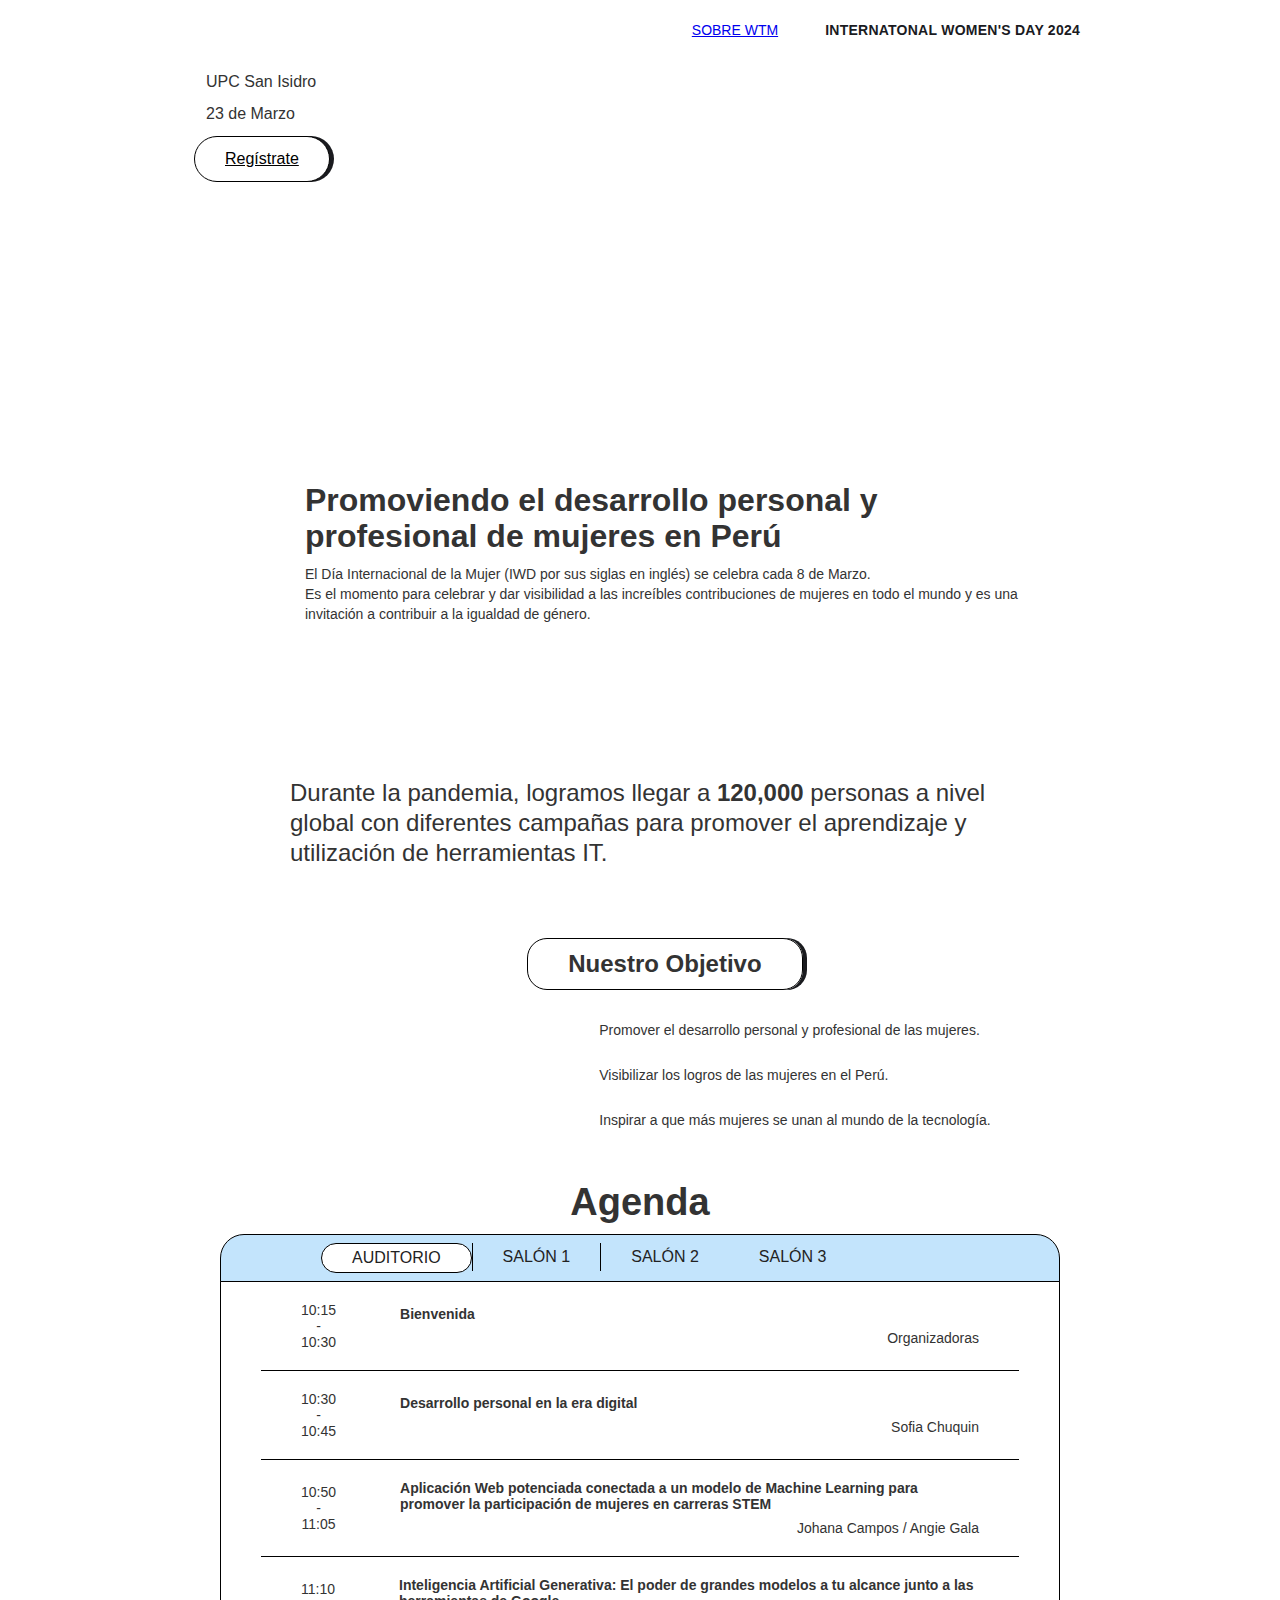
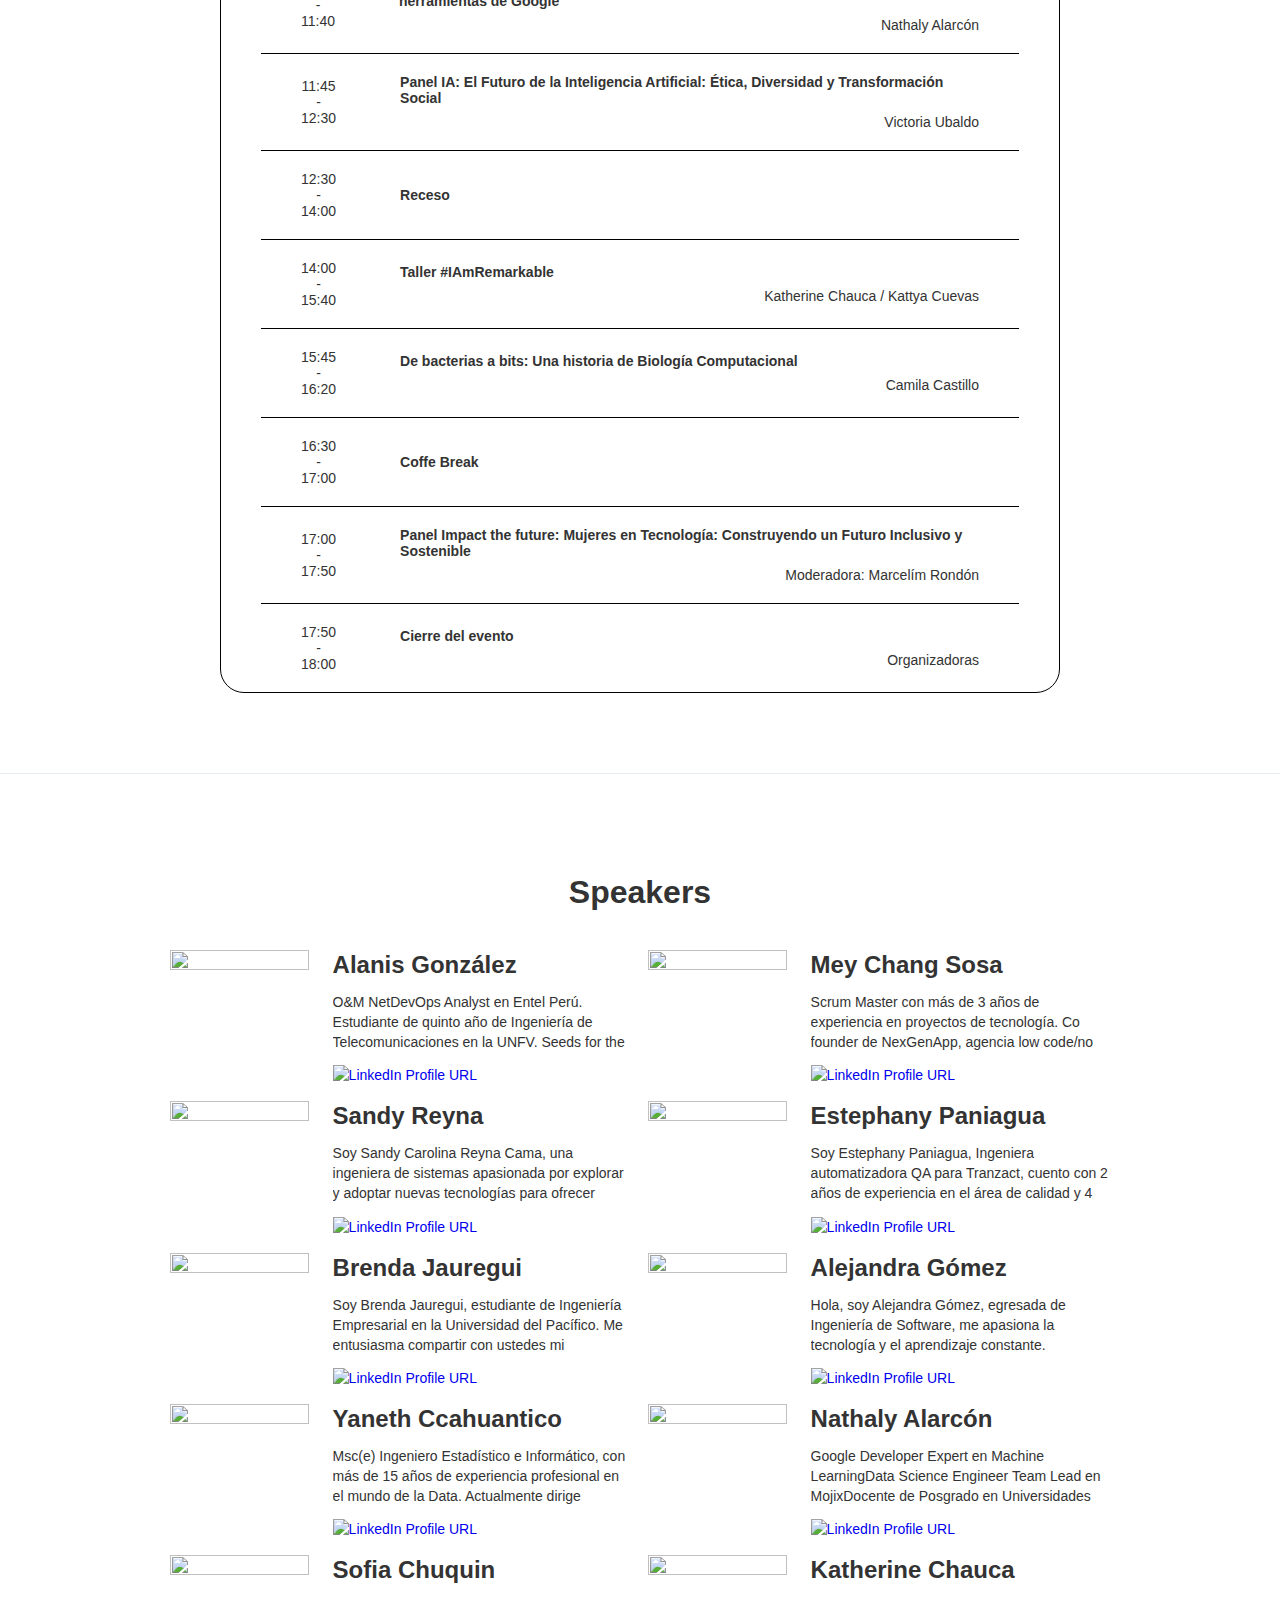
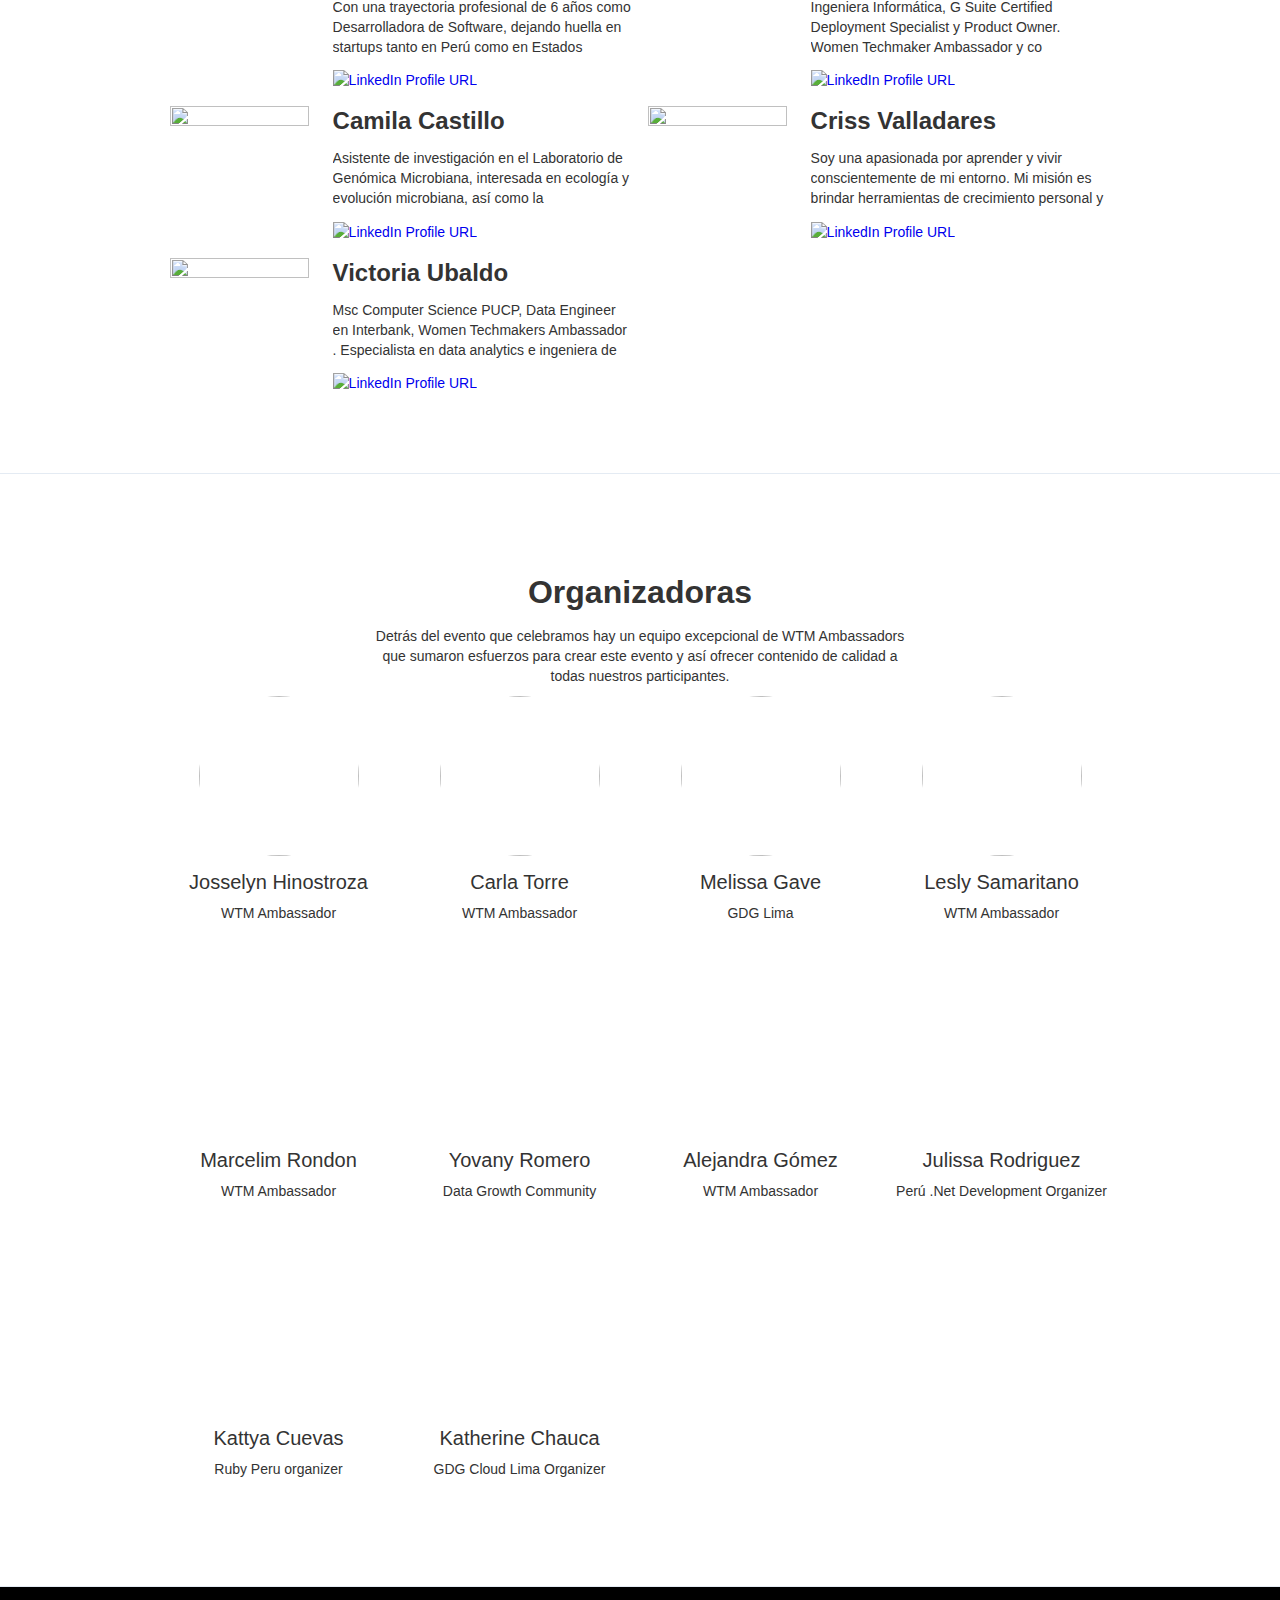
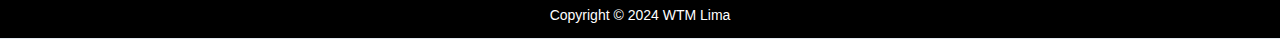
==== commit 770bd1c1: "Copy html and css from webflow site" ====
--- a/iwd-2024.html
+++ b/iwd-2024.html
@@ -1,63 +1,1462 @@
 <!DOCTYPE html>
-<html lang="es-PE">
-    <head>
-        <meta charset="utf-8"/>
-        <title>WTM LIma - International Women's Day 2024</title>
-        <meta content="WTM LIma - International Women's Day 2024" property="og:title"/>
-        <meta content="WTM LIma - International Women's Day 2024" property="twitter:title"/>
-        <meta content="width=device-width, initial-scale=1" name="viewport"/>
-        <link href="./assets/css/style.css" rel="stylesheet" type="text/css"/>
-        <link href="https://fonts.googleapis.com" rel="preconnect"/>
-        <link href="https://fonts.gstatic.com" rel="preconnect" crossorigin="anonymous"/>
-        <script src="https://ajax.googleapis.com/ajax/libs/webfont/1.6.26/webfont.js" type="text/javascript"></script>
-        <script type="text/javascript">
-            WebFont.load({
-                google: {
-                    families: ["Open Sans:300,300italic,400,400italic,600,600italic,700,700italic,800,800italic"]
-                }
-            });
-        </script>
-        <script type="text/javascript">
-            !function(o, c) {
-                var n = c.documentElement
-                  , t = " w-mod-";
-                n.className += t + "js",
-                ("ontouchstart"in o || o.DocumentTouch && c instanceof DocumentTouch) && (n.className += t + "touch")
-            }(window, document);
-        </script>
-        <link href="./assets/images/WTM_icon.png" rel="shortcut icon" type="image/x-icon"/>
-        <link href="./assets/images/wtm_webicon.png" rel="apple-touch-icon"/>
-    </head>
-    <body>
-        <div ActiveTab="IWD" class="hero">
-            <div data-collapse="medium" data-animation="default" data-duration="400" data-doc-height="1" data-easing="ease" data-easing2="ease" role="banner" class="nav w-nav">
-                <div class="nav-inner">
-                    <div class="nav-logo-wrap">
-                        <a href="/" class="brand w-nav-brand">
-                          <img src="./assets/images/WTM_logo.png" width="218" alt="" sizes="218px" />
-                        </a>
-                    </div>
-                    <div class="nav-menu-wrap">
-                      <nav role="navigation" class="nav-menu-2 w-nav-menu">
-                          <a href="https://developers.google.com/womentechmakers?hl=es-419" target="_blank" class="nav-link w-nav-link">Sobre WTM</a>
-                          <a href="/iwd-2024" class="nav-link w-nav-link">International Women's Day</a>
-                      </nav>
-
-                      <nav class="menu-custom">
-                        <input type="checkbox" id="menu" class="menu-input">
-                        <label for="menu" class="menu-label"> ☰ </label>
-                        <ul class="menu-list">
-                          <a href="https://developers.google.com/womentechmakers?hl=es-419" target="_blank"><li>Sobre WTM</li></a>
-                          <a href="/iwd-2024"><li>International Women's Day</li></a>
-                        </ul>
-                      </nav>
-                  </div>
-                </div>
-            </div>
+<html lang="en">
+  <head>
+    <meta charset="utf-8" />
+    <title>IWD Lima 2024</title>
+    <meta content="IWD Lima 2024" property="og:title" />
+    <meta content="IWD Lima 2024" property="twitter:title" />
+    <meta content="width=device-width, initial-scale=1" name="viewport" />
+    <link
+      href="./assets/css/iwd-2024.css"
+      rel="stylesheet"
+      type="text/css"
+    />
+    <link href="https://fonts.googleapis.com" rel="preconnect" />
+    <link
+      href="https://fonts.gstatic.com"
+      rel="preconnect"
+      crossorigin="anonymous"
+    />
+    <script
+      src="https://ajax.googleapis.com/ajax/libs/webfont/1.6.26/webfont.js"
+      type="text/javascript"
+    ></script>
+    <script type="text/javascript">
+      WebFont.load({
+        google: {
+          families: [
+            "Open Sans:300,300italic,400,400italic,600,600italic,700,700italic,800,800italic",
+          ],
+        },
+      });
+    </script>
+    <script type="text/javascript">
+      !(function (o, c) {
+        var n = c.documentElement,
+          t = " w-mod-";
+        (n.className += t + "js"),
+          ("ontouchstart" in o ||
+            (o.DocumentTouch && c instanceof DocumentTouch)) &&
+            (n.className += t + "touch");
+      })(window, document);
+    </script>
+    <link
+      href="https://assets-global.website-files.com/img/favicon.ico"
+      rel="shortcut icon"
+      type="image/x-icon"
+    />
+    <link
+      href="https://assets-global.website-files.com/img/webclip.png"
+      rel="apple-touch-icon"
+    />
+  </head>
+  <body class="body">
+    <div class="navbar-logo-left">
+      <img
+        src="https://assets-global.website-files.com/65e75a958d58b49b24b46488/65f90b3df6387b40b23663c6_back_1.svg"
+        loading="lazy"
+        alt=""
+        class="image-13"
+      />
+      <div
+        data-animation="default"
+        data-collapse="medium"
+        data-duration="400"
+        data-easing="ease"
+        data-easing2="ease"
+        role="banner"
+        class="navbar-logo-left-container-2 shadow-three w-nav"
+      >
+        <div class="container-12">
+          <div class="navbar-wrapper-2">
+            <a href="#" class="navbar-brand-2 w-nav-brand"
+              ><img
+                src="https://assets-global.website-files.com/65e75a958d58b49b24b46488/65f21aebe684e1a063793d35_WTM_logo.png"
+                loading="lazy"
+                width="Auto"
+                sizes="(max-width: 991px) 200px, (max-width: 1279px) 804.5234375px, 200px"
+                alt=""
+                srcset="
+                  https://assets-global.website-files.com/65e75a958d58b49b24b46488/65f21aebe684e1a063793d35_WTM_logo-p-500.png   500w,
+                  https://assets-global.website-files.com/65e75a958d58b49b24b46488/65f21aebe684e1a063793d35_WTM_logo-p-800.png   800w,
+                  https://assets-global.website-files.com/65e75a958d58b49b24b46488/65f21aebe684e1a063793d35_WTM_logo-p-1080.png 1080w,
+                  https://assets-global.website-files.com/65e75a958d58b49b24b46488/65f21aebe684e1a063793d35_WTM_logo-p-1600.png 1600w,
+                  https://assets-global.website-files.com/65e75a958d58b49b24b46488/65f21aebe684e1a063793d35_WTM_logo-p-2000.png 2000w,
+                  https://assets-global.website-files.com/65e75a958d58b49b24b46488/65f21aebe684e1a063793d35_WTM_logo.png        2470w
+                "
+                class="image-17"
+            /></a>
+            <nav role="navigation" class="nav-menu-wrapper-2 w-nav-menu">
+              <ul role="list" class="nav-menu-two-2 w-list-unstyled">
+                <li><a href="https://developers.google.com/womentechmakers?hl=es-419" target="_blank">Sobre WTM</a></li>
+                <li>
+                  <span class="nav-link-accent-2"
+                    >Internatonal Women&#x27;s Day 2024</span
+                  >
+                </li>
+              </ul>
+            </nav>
+            <div class="menu-button-2 w-nav-button">
+              <div class="w-icon-nav-menu"></div>
+            </div>
+          </div>
         </div>
-        <div class="w-layout-hflex flex-block">
-            <img src="./assets/images/WTM_IWD_2024_PromotionalGif_v01.gif" loading="lazy" alt="" class="image-5"/>
-            <h1 class="heading-4">¡Muy Pronto!</h1>
+      </div>
+    </div>
+    <div class="div-block">
+      <div class="w-layout-vflex flex-block-3">
+        <img
+          src="https://assets-global.website-files.com/65e75a958d58b49b24b46488/65f9035612221e5daf52ee55_WTM-IWD-2024-lockup_vert.svg"
+          loading="lazy"
+          alt=""
+          class="image-2"
+        />
+        <div class="w-layout-hflex flex-block-2">
+          <img
+            src="https://assets-global.website-files.com/65e75a958d58b49b24b46488/65f904d964d6556cb873b2da_calendar.svg"
+            loading="lazy"
+            alt=""
+            class="image-4"
+          />
+          <div class="text-block">UPC San Isidro</div>
         </div>
-    </body>
+        <div class="w-layout-vflex flex-block">
+          <img
+            src="https://assets-global.website-files.com/65e75a958d58b49b24b46488/65f904be41ce2b6b6b21b677_map-pin.svg"
+            loading="lazy"
+            alt=""
+            class="image-5"
+          />
+          <div class="text-block-2">23 de Marzo</div>
+        </div>
+        <a
+          href="https://lu.ma/iwd-lima-2024"
+          target="_blank"
+          class="button-2 w-button"
+          >Regístrate</a
+        >
+      </div>
+      <img
+        src="https://assets-global.website-files.com/65e75a958d58b49b24b46488/65f9038341ce2b6b6b20affe_asset_1.svg"
+        loading="lazy"
+        alt=""
+        class="image-3"
+      />
+    </div>
+    <section class="logos-without-title">
+      <div class="container-6">
+        <div class="clients-wrapper-three">
+          <img
+            src="https://assets-global.website-files.com/65e75a958d58b49b24b46488/65f90662719994d3852bf6c1_Google_Developers_logo%201.svg"
+            loading="lazy"
+            alt=""
+            class="image-7"
+          /><img
+            src="https://assets-global.website-files.com/65e75a958d58b49b24b46488/65f21aebe684e1a063793d35_WTM_logo.png"
+            loading="lazy"
+            sizes="(max-width: 767px) 182.6953125px, (max-width: 991px) 224.859375px, (max-width: 1279px) 320px, 280px"
+            srcset="
+              https://assets-global.website-files.com/65e75a958d58b49b24b46488/65f21aebe684e1a063793d35_WTM_logo-p-500.png   500w,
+              https://assets-global.website-files.com/65e75a958d58b49b24b46488/65f21aebe684e1a063793d35_WTM_logo-p-800.png   800w,
+              https://assets-global.website-files.com/65e75a958d58b49b24b46488/65f21aebe684e1a063793d35_WTM_logo-p-1080.png 1080w,
+              https://assets-global.website-files.com/65e75a958d58b49b24b46488/65f21aebe684e1a063793d35_WTM_logo-p-1600.png 1600w,
+              https://assets-global.website-files.com/65e75a958d58b49b24b46488/65f21aebe684e1a063793d35_WTM_logo-p-2000.png 2000w,
+              https://assets-global.website-files.com/65e75a958d58b49b24b46488/65f21aebe684e1a063793d35_WTM_logo.png        2470w
+            "
+            alt=""
+            class="image-6"
+          /><img
+            src="https://assets-global.website-files.com/65e75a958d58b49b24b46488/65f906a3d908c73f13741e05_UPC_LOGO_CMYK-rojo%201.svg"
+            loading="lazy"
+            alt=""
+            class="image-8"
+          />
+        </div>
+      </div>
+    </section>
+    <section class="section-2">
+      <div class="container-2">
+        <div class="w-layout-hflex flex-block-4">
+          <img
+            src="https://assets-global.website-files.com/65e75a958d58b49b24b46488/65f90983719994d3852f2b64_assets_.svg"
+            loading="lazy"
+            alt=""
+            class="image-9"
+          />
+          <div class="hero-wrapper-two">
+            <h1 class="heading">
+              <strong class="bold-text"
+                >Promoviendo el desarrollo personal y profesional de mujeres en
+                Perú</strong
+              >
+            </h1>
+            <p class="margin-bottom-24px">
+              El Día Internacional de la Mujer (IWD por sus siglas en inglés) se
+              celebra cada 8 de Marzo.<br />Es el momento para celebrar y dar
+              visibilidad a las increíbles contribuciones de mujeres en todo el
+              mundo y es una invitación a contribuir a la igualdad de género.
+            </p>
+          </div>
+        </div>
+      </div>
+    </section>
+    <section class="section-3">
+      <img
+        src="https://assets-global.website-files.com/65e75a958d58b49b24b46488/65f9ab1148e4f199b666f80b_back_2.svg"
+        loading="lazy"
+        width="739"
+        alt=""
+        class="image-14"
+      />
+      <div class="container-2">
+        <div class="w-layout-hflex flex-block-5">
+          <p class="paragraph-11">
+            Durante la pandemia, logramos llegar a
+            <strong>120,000</strong> personas a nivel global con diferentes
+            campañas para promover el aprendizaje y utilización de herramientas
+            IT.
+          </p>
+          <img
+            src="https://assets-global.website-files.com/65e75a958d58b49b24b46488/65f90a800c1313b9a4970c05_assset_3.png"
+            loading="lazy"
+            width="228"
+            sizes="(max-width: 479px) 83vw, 228px"
+            alt=""
+            srcset="
+              https://assets-global.website-files.com/65e75a958d58b49b24b46488/65f90a800c1313b9a4970c05_assset_3-p-500.png 500w,
+              https://assets-global.website-files.com/65e75a958d58b49b24b46488/65f90a800c1313b9a4970c05_assset_3.png       559w
+            "
+          />
+        </div>
+      </div>
+    </section>
+    <section class="section">
+      <div class="w-layout-blockcontainer container-9 w-container">
+        <img
+          src="https://assets-global.website-files.com/65e75a958d58b49b24b46488/65fa134526d0fbbf646ce1e8_asset_4.svg"
+          loading="lazy"
+          width="238"
+          alt=""
+          class="image-16"
+        />
+        <div class="div-block-3">
+          <div class="div-block-2">
+            <h3 class="heading-2">Nuestro Objetivo</h3>
+          </div>
+          <ul role="list" class="list w-list-unstyled">
+            <li class="list-item">
+              <img
+                src="https://assets-global.website-files.com/65e75a958d58b49b24b46488/65fa11bbcfb35ec0763f0567_item.svg"
+                loading="lazy"
+                alt=""
+                class="image-15"
+              />
+              <div>
+                Promover el desarrollo personal y profesional de las mujeres.
+              </div>
+            </li>
+            <li class="list-item">
+              <img
+                src="https://assets-global.website-files.com/65e75a958d58b49b24b46488/65fa11bbcfb35ec0763f0567_item.svg"
+                loading="lazy"
+                alt=""
+                class="image-15"
+              />
+              <div>Visibilizar los logros de las mujeres en el Perú.</div>
+            </li>
+            <li class="list-item">
+              <img
+                src="https://assets-global.website-files.com/65e75a958d58b49b24b46488/65fa11bbcfb35ec0763f0567_item.svg"
+                loading="lazy"
+                alt=""
+                class="image-15"
+              />
+              <div>
+                Inspirar a que más mujeres se unan al mundo de la tecnología.
+              </div>
+            </li>
+          </ul>
+        </div>
+      </div>
+    </section>
+    <section class="hero-without-image-2">
+      <div class="container-7">
+        <div class="hero-wrapper-two-2"><h1>Agenda</h1></div>
+      </div>
+      <div
+        data-current="Auditorio"
+        data-easing="ease"
+        data-duration-in="300"
+        data-duration-out="100"
+        class="tabs w-tabs"
+      >
+        <div class="tabs-menu w-tab-menu">
+          <a
+            data-w-tab="Auditorio"
+            class="tab-link-auditorio w-inline-block w-tab-link w--current"
+            ><div>Auditorio</div></a
+          ><a
+            data-w-tab="Salón 1"
+            class="tab-link-sal-n-1 w-inline-block w-tab-link"
+            ><div>Salón 1</div></a
+          ><a
+            data-w-tab="Salón 2"
+            class="tab-link-sal-n-2 w-inline-block w-tab-link"
+            ><div class="text-block-4">Salón 2</div></a
+          ><a
+            data-w-tab="Salón 3"
+            class="tab-link-sal-n-3 w-inline-block w-tab-link"
+            ><div class="text-block-5">Salón 3</div></a
+          >
+        </div>
+        <div class="tabs-content w-tab-content">
+          <div data-w-tab="Auditorio" class="w-tab-pane w--tab-active">
+            <div class="w-layout-vflex flex-block-8">
+              <div class="collection-list-wrapper-5 w-dyn-list">
+                <div role="list" class="w-dyn-items">
+                  <div role="listitem" class="w-dyn-item">
+                    <div class="w-layout-hflex flex-block-6">
+                      <div class="w-layout-vflex flex-block-9">
+                        <div class="text-block-7">10:15</div>
+                        <div class="text-block-7">-<br /></div>
+                        <div class="text-block-7">10:30</div>
+                      </div>
+                      <div class="w-layout-vflex flex-block-7">
+                        <div class="text-block-8">Bienvenida</div>
+                        <div class="text-block-3">Organizadoras</div>
+                      </div>
+                    </div>
+                  </div>
+                  <div role="listitem" class="w-dyn-item">
+                    <div class="w-layout-hflex flex-block-6">
+                      <div class="w-layout-vflex flex-block-9">
+                        <div class="text-block-7">10:30</div>
+                        <div class="text-block-7">-<br /></div>
+                        <div class="text-block-7">10:45</div>
+                      </div>
+                      <div class="w-layout-vflex flex-block-7">
+                        <div class="text-block-8">
+                          Desarrollo personal en la era digital
+                        </div>
+                        <div class="text-block-3">Sofia Chuquin</div>
+                      </div>
+                    </div>
+                  </div>
+                  <div role="listitem" class="w-dyn-item">
+                    <div class="w-layout-hflex flex-block-6">
+                      <div class="w-layout-vflex flex-block-9">
+                        <div class="text-block-7">10:50</div>
+                        <div class="text-block-7">-<br /></div>
+                        <div class="text-block-7">11:05</div>
+                      </div>
+                      <div class="w-layout-vflex flex-block-7">
+                        <div class="text-block-8">
+                          Aplicación Web potenciada conectada a un modelo de
+                          Machine Learning para promover la participación de
+                          mujeres en carreras STEM
+                        </div>
+                        <div class="text-block-3">
+                          Johana Campos / Angie Gala
+                        </div>
+                      </div>
+                    </div>
+                  </div>
+                  <div role="listitem" class="w-dyn-item">
+                    <div class="w-layout-hflex flex-block-6">
+                      <div class="w-layout-vflex flex-block-9">
+                        <div class="text-block-7">11:10</div>
+                        <div class="text-block-7">-<br /></div>
+                        <div class="text-block-7">11:40</div>
+                      </div>
+                      <div class="w-layout-vflex flex-block-7">
+                        <div class="text-block-8">
+                          Inteligencia Artificial Generativa: El poder de
+                          grandes modelos a tu alcance junto a las herramientas
+                          de Google
+                        </div>
+                        <div class="text-block-3">Nathaly Alarcón</div>
+                      </div>
+                    </div>
+                  </div>
+                  <div role="listitem" class="w-dyn-item">
+                    <div class="w-layout-hflex flex-block-6">
+                      <div class="w-layout-vflex flex-block-9">
+                        <div class="text-block-7">11:45</div>
+                        <div class="text-block-7">-<br /></div>
+                        <div class="text-block-7">12:30</div>
+                      </div>
+                      <div class="w-layout-vflex flex-block-7">
+                        <div class="text-block-8">
+                          Panel IA: El Futuro de la Inteligencia Artificial:
+                          Ética, Diversidad y Transformación Social
+                        </div>
+                        <div class="text-block-3">Victoria Ubaldo</div>
+                      </div>
+                    </div>
+                  </div>
+                  <div role="listitem" class="w-dyn-item">
+                    <div class="w-layout-hflex flex-block-6">
+                      <div class="w-layout-vflex flex-block-9">
+                        <div class="text-block-7">12:30</div>
+                        <div class="text-block-7">-<br /></div>
+                        <div class="text-block-7">14:00</div>
+                      </div>
+                      <div class="w-layout-vflex flex-block-7">
+                        <div class="text-block-8">Receso</div>
+                        <div class="text-block-3 w-dyn-bind-empty"></div>
+                      </div>
+                    </div>
+                  </div>
+                  <div role="listitem" class="w-dyn-item">
+                    <div class="w-layout-hflex flex-block-6">
+                      <div class="w-layout-vflex flex-block-9">
+                        <div class="text-block-7">14:00</div>
+                        <div class="text-block-7">-<br /></div>
+                        <div class="text-block-7">15:40</div>
+                      </div>
+                      <div class="w-layout-vflex flex-block-7">
+                        <div class="text-block-8">Taller #IAmRemarkable</div>
+                        <div class="text-block-3">
+                          Katherine Chauca / Kattya Cuevas
+                        </div>
+                      </div>
+                    </div>
+                  </div>
+                  <div role="listitem" class="w-dyn-item">
+                    <div class="w-layout-hflex flex-block-6">
+                      <div class="w-layout-vflex flex-block-9">
+                        <div class="text-block-7">15:45</div>
+                        <div class="text-block-7">-<br /></div>
+                        <div class="text-block-7">16:20</div>
+                      </div>
+                      <div class="w-layout-vflex flex-block-7">
+                        <div class="text-block-8">
+                          De bacterias a bits: Una historia de Biología
+                          Computacional
+                        </div>
+                        <div class="text-block-3">Camila Castillo</div>
+                      </div>
+                    </div>
+                  </div>
+                  <div role="listitem" class="w-dyn-item">
+                    <div class="w-layout-hflex flex-block-6">
+                      <div class="w-layout-vflex flex-block-9">
+                        <div class="text-block-7">16:30</div>
+                        <div class="text-block-7">-<br /></div>
+                        <div class="text-block-7">17:00</div>
+                      </div>
+                      <div class="w-layout-vflex flex-block-7">
+                        <div class="text-block-8">Coffe Break</div>
+                        <div class="text-block-3 w-dyn-bind-empty"></div>
+                      </div>
+                    </div>
+                  </div>
+                  <div role="listitem" class="w-dyn-item">
+                    <div class="w-layout-hflex flex-block-6">
+                      <div class="w-layout-vflex flex-block-9">
+                        <div class="text-block-7">17:00</div>
+                        <div class="text-block-7">-<br /></div>
+                        <div class="text-block-7">17:50</div>
+                      </div>
+                      <div class="w-layout-vflex flex-block-7">
+                        <div class="text-block-8">
+                          Panel Impact the future: Mujeres en Tecnología:
+                          Construyendo un Futuro Inclusivo y Sostenible
+                        </div>
+                        <div class="text-block-3">
+                          Moderadora: Marcelím Rondón
+                        </div>
+                      </div>
+                    </div>
+                  </div>
+                  <div role="listitem" class="w-dyn-item">
+                    <div class="w-layout-hflex flex-block-6">
+                      <div class="w-layout-vflex flex-block-9">
+                        <div class="text-block-7">17:50</div>
+                        <div class="text-block-7">-<br /></div>
+                        <div class="text-block-7">18:00</div>
+                      </div>
+                      <div class="w-layout-vflex flex-block-7">
+                        <div class="text-block-8">Cierre del evento</div>
+                        <div class="text-block-3">Organizadoras</div>
+                      </div>
+                    </div>
+                  </div>
+                </div>
+              </div>
+            </div>
+          </div>
+          <div data-w-tab="Salón 1" class="w-tab-pane">
+            <div class="w-layout-vflex flex-block-8">
+              <div class="collection-list-wrapper-2 w-dyn-list">
+                <div role="list" class="w-dyn-items">
+                  <div role="listitem" class="w-dyn-item">
+                    <div class="w-layout-hflex flex-block-6">
+                      <div class="w-layout-vflex flex-block-9">
+                        <div class="text-block-7">14:00</div>
+                        <div class="text-block-7">-<br /></div>
+                        <div class="text-block-7">15:00</div>
+                      </div>
+                      <div class="w-layout-vflex flex-block-7">
+                        <div class="text-block-8">
+                          Taller: Liderazgo y soft skills en el mundo tech
+                        </div>
+                        <div class="text-block-3">Criss Valladares</div>
+                      </div>
+                    </div>
+                  </div>
+                  <div role="listitem" class="w-dyn-item">
+                    <div class="w-layout-hflex flex-block-6">
+                      <div class="w-layout-vflex flex-block-9">
+                        <div class="text-block-7">15:05</div>
+                        <div class="text-block-7">-<br /></div>
+                        <div class="text-block-7">15:40</div>
+                      </div>
+                      <div class="w-layout-vflex flex-block-7">
+                        <div class="text-block-8">
+                          Charla: The art of debugging
+                        </div>
+                        <div class="text-block-3">Alejandra Gómez</div>
+                      </div>
+                    </div>
+                  </div>
+                  <div role="listitem" class="w-dyn-item">
+                    <div class="w-layout-hflex flex-block-6">
+                      <div class="w-layout-vflex flex-block-9">
+                        <div class="text-block-7">15:45</div>
+                        <div class="text-block-7">-<br /></div>
+                        <div class="text-block-7">16:20</div>
+                      </div>
+                      <div class="w-layout-vflex flex-block-7">
+                        <div class="text-block-8">
+                          Charla: Encuentra tu propósito: Mujeres en STEM
+                        </div>
+                        <div class="text-block-3">Brenda Jauregui</div>
+                      </div>
+                    </div>
+                  </div>
+                </div>
+              </div>
+            </div>
+          </div>
+          <div data-w-tab="Salón 2" class="w-tab-pane">
+            <div class="w-layout-vflex">
+              <div class="collection-list-wrapper-3 w-dyn-list">
+                <div role="list" class="w-dyn-items">
+                  <div role="listitem" class="w-dyn-item">
+                    <div class="w-layout-hflex flex-block-6">
+                      <div class="w-layout-vflex flex-block-9">
+                        <div class="text-block-7">14:00</div>
+                        <div class="text-block-7">-<br /></div>
+                        <div class="text-block-7">15:00</div>
+                      </div>
+                      <div class="w-layout-vflex flex-block-7">
+                        <div class="text-block-8">
+                          Taller: Cómo lanzar tu MVP con LowCode
+                        </div>
+                        <div class="text-block-3">Mey Chang Sosa</div>
+                      </div>
+                    </div>
+                  </div>
+                  <div role="listitem" class="w-dyn-item">
+                    <div class="w-layout-hflex flex-block-6">
+                      <div class="w-layout-vflex flex-block-9">
+                        <div class="text-block-7">15:05</div>
+                        <div class="text-block-7">-<br /></div>
+                        <div class="text-block-7">15:40</div>
+                      </div>
+                      <div class="w-layout-vflex flex-block-7">
+                        <div class="text-block-8">
+                          Charla: Cómo Solucionar Problemas con Machine Learning
+                        </div>
+                        <div class="text-block-3">Yaneth Ccahuantico</div>
+                      </div>
+                    </div>
+                  </div>
+                  <div role="listitem" class="w-dyn-item">
+                    <div class="w-layout-hflex flex-block-6">
+                      <div class="w-layout-vflex flex-block-9">
+                        <div class="text-block-7">15:45</div>
+                        <div class="text-block-7">-<br /></div>
+                        <div class="text-block-7">16:20</div>
+                      </div>
+                      <div class="w-layout-vflex flex-block-7">
+                        <div class="text-block-8">
+                          Charla: Importancia de la presencia de mujeres en la
+                          tecnología
+                        </div>
+                        <div class="text-block-3">Estephany Paniagua</div>
+                      </div>
+                    </div>
+                  </div>
+                </div>
+              </div>
+            </div>
+          </div>
+          <div data-w-tab="Salón 3" class="w-tab-pane">
+            <div class="w-layout-vflex">
+              <div class="collection-list-wrapper-4 w-dyn-list">
+                <div role="list" class="w-dyn-items">
+                  <div role="listitem" class="w-dyn-item">
+                    <div class="w-layout-hflex flex-block-6">
+                      <div class="w-layout-vflex flex-block-9">
+                        <div class="text-block-7">14:00</div>
+                        <div class="text-block-7">-<br /></div>
+                        <div class="text-block-7">15:00</div>
+                      </div>
+                      <div class="w-layout-vflex flex-block-7">
+                        <div class="text-block-8">
+                          Taller: El Desafío de la Privacidad
+                        </div>
+                        <div class="text-block-3">Sandy Reyna</div>
+                      </div>
+                    </div>
+                  </div>
+                  <div role="listitem" class="w-dyn-item">
+                    <div class="w-layout-hflex flex-block-6">
+                      <div class="w-layout-vflex flex-block-9">
+                        <div class="text-block-7">15:05</div>
+                        <div class="text-block-7">-<br /></div>
+                        <div class="text-block-7">15:40</div>
+                      </div>
+                      <div class="w-layout-vflex flex-block-7">
+                        <div class="text-block-8">
+                          Charla: Gemini era: Acelera tus apps en GenAI
+                        </div>
+                        <div class="text-block-3">Victoria Ubaldo</div>
+                      </div>
+                    </div>
+                  </div>
+                  <div role="listitem" class="w-dyn-item">
+                    <div class="w-layout-hflex flex-block-6">
+                      <div class="w-layout-vflex flex-block-9">
+                        <div class="text-block-7">15:45</div>
+                        <div class="text-block-7">-<br /></div>
+                        <div class="text-block-7">16:20</div>
+                      </div>
+                      <div class="w-layout-vflex flex-block-7">
+                        <div class="text-block-8">
+                          Charla: Travesía Profesional: Navegando con Éxito
+                          desde la Universidad al Mundo Laboral
+                        </div>
+                        <div class="text-block-3">Alanis González</div>
+                      </div>
+                    </div>
+                  </div>
+                </div>
+              </div>
+            </div>
+          </div>
+        </div>
+      </div>
+    </section>
+    <section class="testimonial-image-left">
+      <div class="container-11">
+        <h2 class="heading-3">Speakers</h2>
+        <div class="collection-list-wrapper-6 w-dyn-list">
+          <div role="list" class="collection-list w-dyn-items">
+            <div role="listitem" class="w-dyn-item">
+              <div class="testimonial-wrapper-four">
+                <div class="testimonial-left">
+                  <img
+                    src="https://assets-global.website-files.com/65f9c7112c3a7545c4fe13fc/65fae776ce7d3bb1df767086_IMG-20240305-WA0199%20-%20Alanis%20Gonza%CC%81lez.jpg"
+                    loading="lazy"
+                    alt=""
+                    height="Auto"
+                    sizes="(max-width: 479px) 94vw, (max-width: 767px) 45vw, (max-width: 991px) 18vw, (max-width: 1279px) 14vw, 138.59375px"
+                    srcset="
+                      https://assets-global.website-files.com/65f9c7112c3a7545c4fe13fc/65fae776ce7d3bb1df767086_IMG-20240305-WA0199%20-%20Alanis%20Gonza%CC%81lez-p-500.jpg   500w,
+                      https://assets-global.website-files.com/65f9c7112c3a7545c4fe13fc/65fae776ce7d3bb1df767086_IMG-20240305-WA0199%20-%20Alanis%20Gonza%CC%81lez-p-800.jpg   800w,
+                      https://assets-global.website-files.com/65f9c7112c3a7545c4fe13fc/65fae776ce7d3bb1df767086_IMG-20240305-WA0199%20-%20Alanis%20Gonza%CC%81lez-p-1080.jpg 1080w,
+                      https://assets-global.website-files.com/65f9c7112c3a7545c4fe13fc/65fae776ce7d3bb1df767086_IMG-20240305-WA0199%20-%20Alanis%20Gonza%CC%81lez.jpg        1201w
+                    "
+                    class="testimonial-image-four"
+                  />
+                </div>
+                <div class="testimonial-right">
+                  <h3 class="testimonial-author-name-three">Alanis González</h3>
+                  <p class="testimonial-text-four">
+                    O&amp;M NetDevOps Analyst en Entel Perú. Estudiante de
+                    quinto año de Ingeniería de Telecomunicaciones en la UNFV.
+                    Seeds for the Future Alumni 2023 - Huawei. IEEE UNFV Student
+                    Branch Chair 2022. Décimo superior de la FIEI-UNFV. Miembro
+                    voluntaria IEEE desde 2019. Actual Microsoft Learn Student
+                    Ambassador. Women Tech Makers Ambassador - Google. AWSome
+                    Girls Ambassador - AWS.
+                  </p>
+                  <a
+                    href="https://www.linkedin.com/in/alanisgonzalez"
+                    target="_blank"
+                    class="link-block w-inline-block"
+                    ><img
+                      src="https://assets-global.website-files.com/65e75a958d58b49b24b46488/65fe07890e72437309c17d51_linkedin%20logo.svg"
+                      loading="lazy"
+                      alt="LinkedIn Profile URL"
+                  /></a>
+                </div>
+              </div>
+            </div>
+            <div role="listitem" class="w-dyn-item">
+              <div class="testimonial-wrapper-four">
+                <div class="testimonial-left">
+                  <img
+                    src="https://assets-global.website-files.com/65f9c7112c3a7545c4fe13fc/65fb09033945376d83159704_IMG-20240129-WA0018%20-%20Mey%20Chang.jpg"
+                    loading="lazy"
+                    alt=""
+                    height="Auto"
+                    sizes="(max-width: 479px) 94vw, (max-width: 767px) 45vw, (max-width: 991px) 18vw, (max-width: 1279px) 14vw, 138.59375px"
+                    srcset="
+                      https://assets-global.website-files.com/65f9c7112c3a7545c4fe13fc/65fb09033945376d83159704_IMG-20240129-WA0018%20-%20Mey%20Chang-p-500.jpg 500w,
+                      https://assets-global.website-files.com/65f9c7112c3a7545c4fe13fc/65fb09033945376d83159704_IMG-20240129-WA0018%20-%20Mey%20Chang.jpg       709w
+                    "
+                    class="testimonial-image-four"
+                  />
+                </div>
+                <div class="testimonial-right">
+                  <h3 class="testimonial-author-name-three">Mey Chang Sosa</h3>
+                  <p class="testimonial-text-four">
+                    Scrum Master con más de 3 años de experiencia en proyectos
+                    de tecnología. Co founder de NexGenApp, agencia low code/no
+                    code
+                  </p>
+                  <a
+                    href="https://www.linkedin.com/in/meychanges"
+                    target="_blank"
+                    class="link-block w-inline-block"
+                    ><img
+                      src="https://assets-global.website-files.com/65e75a958d58b49b24b46488/65fe07890e72437309c17d51_linkedin%20logo.svg"
+                      loading="lazy"
+                      alt="LinkedIn Profile URL"
+                  /></a>
+                </div>
+              </div>
+            </div>
+            <div role="listitem" class="w-dyn-item">
+              <div class="testimonial-wrapper-four">
+                <div class="testimonial-left">
+                  <img
+                    src="https://assets-global.website-files.com/65f9c7112c3a7545c4fe13fc/65fae7e38f1d0f07845b95d6_WhatsApp%20Image%202024-03-01%20at%2000.55.02%20-%20Sandy%20Reyna%20Cama.jpeg"
+                    loading="lazy"
+                    alt=""
+                    height="Auto"
+                    sizes="(max-width: 479px) 94vw, (max-width: 767px) 45vw, (max-width: 991px) 18vw, (max-width: 1279px) 14vw, 138.59375px"
+                    srcset="
+                      https://assets-global.website-files.com/65f9c7112c3a7545c4fe13fc/65fae7e38f1d0f07845b95d6_WhatsApp%20Image%202024-03-01%20at%2000.55.02%20-%20Sandy%20Reyna%20Cama-p-500.jpeg 500w,
+                      https://assets-global.website-files.com/65f9c7112c3a7545c4fe13fc/65fae7e38f1d0f07845b95d6_WhatsApp%20Image%202024-03-01%20at%2000.55.02%20-%20Sandy%20Reyna%20Cama-p-800.jpeg 800w,
+                      https://assets-global.website-files.com/65f9c7112c3a7545c4fe13fc/65fae7e38f1d0f07845b95d6_WhatsApp%20Image%202024-03-01%20at%2000.55.02%20-%20Sandy%20Reyna%20Cama.jpeg       962w
+                    "
+                    class="testimonial-image-four"
+                  />
+                </div>
+                <div class="testimonial-right">
+                  <h3 class="testimonial-author-name-three">Sandy Reyna</h3>
+                  <p class="testimonial-text-four">
+                    Soy Sandy Carolina Reyna Cama, una ingeniera de sistemas
+                    apasionada por explorar y adoptar nuevas tecnologías para
+                    ofrecer soluciones innovadoras. Mi experiencia en MarTech me
+                    ha llevado a liderar estrategias de éxito en empresas de
+                    diversos sectores en Perú. Mi enfoque curioso y apasionado
+                    por descubrir nuevas herramientas y enfoques me ha permitido
+                    destacarme en la implementación de soluciones tecnológicas,
+                    especialmente en el ámbito de la nube, junto con mi
+                    compromiso constante de aprendizaje y mejora, estoy
+                    continuamente buscando formas innovadoras de utilizar la
+                    tecnología para impulsar el éxito empresarial.
+                  </p>
+                  <a
+                    href="https://www.linkedin.com/in/sandy-reyna/"
+                    target="_blank"
+                    class="link-block w-inline-block"
+                    ><img
+                      src="https://assets-global.website-files.com/65e75a958d58b49b24b46488/65fe07890e72437309c17d51_linkedin%20logo.svg"
+                      loading="lazy"
+                      alt="LinkedIn Profile URL"
+                  /></a>
+                </div>
+              </div>
+            </div>
+            <div role="listitem" class="w-dyn-item">
+              <div class="testimonial-wrapper-four">
+                <div class="testimonial-left">
+                  <img
+                    src="https://assets-global.website-files.com/65f9c7112c3a7545c4fe13fc/65fae805a13122adf0060d95_foto%20-%20Estephany%20Paniagua.jpeg"
+                    loading="lazy"
+                    alt=""
+                    height="Auto"
+                    sizes="(max-width: 479px) 94vw, (max-width: 767px) 45vw, (max-width: 991px) 18vw, (max-width: 1279px) 14vw, 138.59375px"
+                    srcset="
+                      https://assets-global.website-files.com/65f9c7112c3a7545c4fe13fc/65fae805a13122adf0060d95_foto%20-%20Estephany%20Paniagua-p-500.jpeg 500w,
+                      https://assets-global.website-files.com/65f9c7112c3a7545c4fe13fc/65fae805a13122adf0060d95_foto%20-%20Estephany%20Paniagua.jpeg       800w
+                    "
+                    class="testimonial-image-four"
+                  />
+                </div>
+                <div class="testimonial-right">
+                  <h3 class="testimonial-author-name-three">
+                    Estephany Paniagua
+                  </h3>
+                  <p class="testimonial-text-four">
+                    Soy Estephany Paniagua, Ingeniera automatizadora QA para
+                    Tranzact, cuento con 2 años de experiencia en el área de
+                    calidad y 4 años involucrada en tecnología. Tengo estudios
+                    en Ingeniería electrónica en UTEC y experiencia en proyectos
+                    de banca, telecomunicaciones, IoT(Internet de las cosas), en
+                    TI(Tecnologías de la información) y TIC(Tecnologías de la
+                    información y comunicación). Así mismo, cuento con
+                    conocimiento en BDD con lenguaje Gherkin y herramientas de
+                    automatización como Selenium y Postman. Además, manejo
+                    programación de bajo nivel (C/C++) y alto nivel (Java,
+                    Python, Javascript), así como conocimiento básico en CI/CD.
+                    Además, pertenezco a las comunidades WIT, MET y Under
+                    Testing.
+                  </p>
+                  <a
+                    href="https://www.linkedin.com/in/estephanypaniagua/"
+                    target="_blank"
+                    class="link-block w-inline-block"
+                    ><img
+                      src="https://assets-global.website-files.com/65e75a958d58b49b24b46488/65fe07890e72437309c17d51_linkedin%20logo.svg"
+                      loading="lazy"
+                      alt="LinkedIn Profile URL"
+                  /></a>
+                </div>
+              </div>
+            </div>
+            <div role="listitem" class="w-dyn-item">
+              <div class="testimonial-wrapper-four">
+                <div class="testimonial-left">
+                  <img
+                    src="https://assets-global.website-files.com/65f9c7112c3a7545c4fe13fc/65fae81c782c0d26d9dac958_Brenda%20J.%20(2)%20(1)%20-%20BRENDA%20YVONNE%20Jauregui%20Ramos.JPG"
+                    loading="lazy"
+                    alt=""
+                    height="Auto"
+                    sizes="(max-width: 479px) 94vw, (max-width: 767px) 45vw, (max-width: 991px) 18vw, (max-width: 1279px) 14vw, 138.59375px"
+                    srcset="
+                      https://assets-global.website-files.com/65f9c7112c3a7545c4fe13fc/65fae81c782c0d26d9dac958_Brenda%20J.%20(2)%20(1)%20-%20BRENDA%20YVONNE%20Jauregui%20Ramos-p-500.jpg   500w,
+                      https://assets-global.website-files.com/65f9c7112c3a7545c4fe13fc/65fae81c782c0d26d9dac958_Brenda%20J.%20(2)%20(1)%20-%20BRENDA%20YVONNE%20Jauregui%20Ramos-p-800.jpg   800w,
+                      https://assets-global.website-files.com/65f9c7112c3a7545c4fe13fc/65fae81c782c0d26d9dac958_Brenda%20J.%20(2)%20(1)%20-%20BRENDA%20YVONNE%20Jauregui%20Ramos-p-1080.jpg 1080w,
+                      https://assets-global.website-files.com/65f9c7112c3a7545c4fe13fc/65fae81c782c0d26d9dac958_Brenda%20J.%20(2)%20(1)%20-%20BRENDA%20YVONNE%20Jauregui%20Ramos-p-1600.jpg 1600w,
+                      https://assets-global.website-files.com/65f9c7112c3a7545c4fe13fc/65fae81c782c0d26d9dac958_Brenda%20J.%20(2)%20(1)%20-%20BRENDA%20YVONNE%20Jauregui%20Ramos.JPG        1984w
+                    "
+                    class="testimonial-image-four"
+                  />
+                </div>
+                <div class="testimonial-right">
+                  <h3 class="testimonial-author-name-three">Brenda Jauregui</h3>
+                  <p class="testimonial-text-four">
+                    Soy Brenda Jauregui, estudiante de Ingeniería Empresarial en
+                    la Universidad del Pacífico. Me entusiasma compartir con
+                    ustedes mi trayectoria y experiencias. Además de mi
+                    formación académica, he tenido el privilegio de servir como
+                    Student Ambassador de Microsoft, lo que me ha permitido
+                    interactuar y aprender de jóvenes de diferentes países,
+                    incluyendo Chile, Colombia y Perú, a través de programas de
+                    mentoring.Además, tuve el honor de representar a mi país
+                    como delegada de la juventud en el Diálogo de Jóvenes de las
+                    Américas, organizado por Young Americas Business Trust
+                    (YABT). En el ámbito de la oratoria, representé con orgullo
+                    a la ciudad de Ica como su representante regional en el
+                    concurso nacional.Me apasiona profundamente hablar sobre
+                    temas relacionados con STEM, motivación personal y ayudar a
+                    los jóvenes a descubrir y perseguir su propósito en la vida.
+                    Estoy emocionada de poder compartir con ustedes mis
+                    conocimientos y experiencias en este evento.
+                  </p>
+                  <a
+                    href="https://www.linkedin.com/in/brenda-yvonne-jauregui-ramos-696616231/"
+                    target="_blank"
+                    class="link-block w-inline-block"
+                    ><img
+                      src="https://assets-global.website-files.com/65e75a958d58b49b24b46488/65fe07890e72437309c17d51_linkedin%20logo.svg"
+                      loading="lazy"
+                      alt="LinkedIn Profile URL"
+                  /></a>
+                </div>
+              </div>
+            </div>
+            <div role="listitem" class="w-dyn-item">
+              <div class="testimonial-wrapper-four">
+                <div class="testimonial-left">
+                  <img
+                    src="https://assets-global.website-files.com/65f9c7112c3a7545c4fe13fc/65fae83852890cc2b2109a3b_57A0AC2C-0F79-44C3-8FEC-5F17FC51D5AC%20-%20Alejandra%20Gomez.jpeg"
+                    loading="lazy"
+                    alt=""
+                    height="Auto"
+                    sizes="(max-width: 479px) 94vw, (max-width: 767px) 45vw, (max-width: 991px) 18vw, (max-width: 1279px) 14vw, 138.59375px"
+                    srcset="
+                      https://assets-global.website-files.com/65f9c7112c3a7545c4fe13fc/65fae83852890cc2b2109a3b_57A0AC2C-0F79-44C3-8FEC-5F17FC51D5AC%20-%20Alejandra%20Gomez-p-500.jpeg   500w,
+                      https://assets-global.website-files.com/65f9c7112c3a7545c4fe13fc/65fae83852890cc2b2109a3b_57A0AC2C-0F79-44C3-8FEC-5F17FC51D5AC%20-%20Alejandra%20Gomez-p-800.jpeg   800w,
+                      https://assets-global.website-files.com/65f9c7112c3a7545c4fe13fc/65fae83852890cc2b2109a3b_57A0AC2C-0F79-44C3-8FEC-5F17FC51D5AC%20-%20Alejandra%20Gomez-p-1080.jpeg 1080w,
+                      https://assets-global.website-files.com/65f9c7112c3a7545c4fe13fc/65fae83852890cc2b2109a3b_57A0AC2C-0F79-44C3-8FEC-5F17FC51D5AC%20-%20Alejandra%20Gomez-p-1600.jpeg 1600w,
+                      https://assets-global.website-files.com/65f9c7112c3a7545c4fe13fc/65fae83852890cc2b2109a3b_57A0AC2C-0F79-44C3-8FEC-5F17FC51D5AC%20-%20Alejandra%20Gomez-p-2000.jpeg 2000w,
+                      https://assets-global.website-files.com/65f9c7112c3a7545c4fe13fc/65fae83852890cc2b2109a3b_57A0AC2C-0F79-44C3-8FEC-5F17FC51D5AC%20-%20Alejandra%20Gomez.jpeg        2316w
+                    "
+                    class="testimonial-image-four"
+                  />
+                </div>
+                <div class="testimonial-right">
+                  <h3 class="testimonial-author-name-three">Alejandra Gómez</h3>
+                  <p class="testimonial-text-four">
+                    Hola, soy Alejandra Gómez, egresada de Ingeniería de
+                    Software, me apasiona la tecnología y el aprendizaje
+                    constante.
+                  </p>
+                  <a
+                    href="https://www.linkedin.com/in/alejandragomezcasani"
+                    target="_blank"
+                    class="link-block w-inline-block"
+                    ><img
+                      src="https://assets-global.website-files.com/65e75a958d58b49b24b46488/65fe07890e72437309c17d51_linkedin%20logo.svg"
+                      loading="lazy"
+                      alt="LinkedIn Profile URL"
+                  /></a>
+                </div>
+              </div>
+            </div>
+            <div role="listitem" class="w-dyn-item">
+              <div class="testimonial-wrapper-four">
+                <div class="testimonial-left">
+                  <img
+                    src="https://assets-global.website-files.com/65f9c7112c3a7545c4fe13fc/65fae8526dd50a3895f1fc25_Yaneth%20Foto%20Pasaporte%20-%20Data%20y%20Analytics.png"
+                    loading="lazy"
+                    alt=""
+                    height="Auto"
+                    class="testimonial-image-four"
+                  />
+                </div>
+                <div class="testimonial-right">
+                  <h3 class="testimonial-author-name-three">
+                    Yaneth Ccahuantico
+                  </h3>
+                  <p class="testimonial-text-four">
+                    Msc(e) Ingeniero Estadístico e Informático, con más de 15
+                    años de experiencia profesional en el mundo de la Data.
+                    Actualmente dirige proyectos de Gobierno de Datos, Big Data
+                    y Machine Learning en la Consultora Data &amp; Analytics.
+                  </p>
+                  <a
+                    href="https://www.linkedin.com/in/yaneth-ccahuantico/"
+                    target="_blank"
+                    class="link-block w-inline-block"
+                    ><img
+                      src="https://assets-global.website-files.com/65e75a958d58b49b24b46488/65fe07890e72437309c17d51_linkedin%20logo.svg"
+                      loading="lazy"
+                      alt="LinkedIn Profile URL"
+                  /></a>
+                </div>
+              </div>
+            </div>
+            <div role="listitem" class="w-dyn-item">
+              <div class="testimonial-wrapper-four">
+                <div class="testimonial-left">
+                  <img
+                    src="https://assets-global.website-files.com/65f9c7112c3a7545c4fe13fc/65fae8706aa0f5012dde7ae7_Nat%20-%20Nathaly%20Alarco%CC%81n.jpg"
+                    loading="lazy"
+                    alt=""
+                    height="Auto"
+                    class="testimonial-image-four"
+                  />
+                </div>
+                <div class="testimonial-right">
+                  <h3 class="testimonial-author-name-three">Nathaly Alarcón</h3>
+                  <p class="testimonial-text-four">
+                    Google Developer Expert en Machine LearningData Science
+                    Engineer Team Lead en MojixDocente de Posgrado en
+                    Universidades de Bolivia.
+                  </p>
+                  <a
+                    href="https://www.linkedin.com/in/nathalyalarcon/"
+                    target="_blank"
+                    class="link-block w-inline-block"
+                    ><img
+                      src="https://assets-global.website-files.com/65e75a958d58b49b24b46488/65fe07890e72437309c17d51_linkedin%20logo.svg"
+                      loading="lazy"
+                      alt="LinkedIn Profile URL"
+                  /></a>
+                </div>
+              </div>
+            </div>
+            <div role="listitem" class="w-dyn-item">
+              <div class="testimonial-wrapper-four">
+                <div class="testimonial-left">
+                  <img
+                    src="https://assets-global.website-files.com/65f9c7112c3a7545c4fe13fc/65fae75439e0c8e20386d4a4_IMG_1737-min%20-%20Sofi%CC%81a%20Chuqui%CC%81n.jpg"
+                    loading="lazy"
+                    alt=""
+                    height="Auto"
+                    sizes="(max-width: 479px) 94vw, (max-width: 767px) 45vw, (max-width: 991px) 18vw, (max-width: 1279px) 14vw, 138.59375px"
+                    srcset="
+                      https://assets-global.website-files.com/65f9c7112c3a7545c4fe13fc/65fae75439e0c8e20386d4a4_IMG_1737-min%20-%20Sofi%CC%81a%20Chuqui%CC%81n-p-500.jpg   500w,
+                      https://assets-global.website-files.com/65f9c7112c3a7545c4fe13fc/65fae75439e0c8e20386d4a4_IMG_1737-min%20-%20Sofi%CC%81a%20Chuqui%CC%81n-p-800.jpg   800w,
+                      https://assets-global.website-files.com/65f9c7112c3a7545c4fe13fc/65fae75439e0c8e20386d4a4_IMG_1737-min%20-%20Sofi%CC%81a%20Chuqui%CC%81n-p-1080.jpg 1080w,
+                      https://assets-global.website-files.com/65f9c7112c3a7545c4fe13fc/65fae75439e0c8e20386d4a4_IMG_1737-min%20-%20Sofi%CC%81a%20Chuqui%CC%81n-p-1600.jpg 1600w,
+                      https://assets-global.website-files.com/65f9c7112c3a7545c4fe13fc/65fae75439e0c8e20386d4a4_IMG_1737-min%20-%20Sofi%CC%81a%20Chuqui%CC%81n-p-2000.jpg 2000w,
+                      https://assets-global.website-files.com/65f9c7112c3a7545c4fe13fc/65fae75439e0c8e20386d4a4_IMG_1737-min%20-%20Sofi%CC%81a%20Chuqui%CC%81n.jpg        2266w
+                    "
+                    class="testimonial-image-four"
+                  />
+                </div>
+                <div class="testimonial-right">
+                  <h3 class="testimonial-author-name-three">Sofia Chuquin</h3>
+                  <p class="testimonial-text-four">
+                    Con una trayectoria profesional de 6 años como
+                    Desarrolladora de Software, dejando huella en startups tanto
+                    en Perú como en Estados Unidos, exhibiendo habilidades
+                    destacadas en el desarrollo de aplicaciones web y móviles
+                    mediante ReactJS y React Native.Los valores y virtudes que
+                    más me representan a nivel laboral son, mi alto nivel de
+                    compromiso y responsabilidad, capacidad de análisis,
+                    razonamiento lógico y práctico, capacidad de organización y
+                    planificación organizada.
+                  </p>
+                  <a
+                    href="https://linkedin.com/in/sofiachuquin"
+                    target="_blank"
+                    class="link-block w-inline-block"
+                    ><img
+                      src="https://assets-global.website-files.com/65e75a958d58b49b24b46488/65fe07890e72437309c17d51_linkedin%20logo.svg"
+                      loading="lazy"
+                      alt="LinkedIn Profile URL"
+                  /></a>
+                </div>
+              </div>
+            </div>
+            <div role="listitem" class="w-dyn-item">
+              <div class="testimonial-wrapper-four">
+                <div class="testimonial-left">
+                  <img
+                    src="https://assets-global.website-files.com/65f9c7112c3a7545c4fe13fc/65fae8921d0bf64d432dfb34_KatherineChauca%20(1)%20-%20Katherine%20Chauca.jpg"
+                    loading="lazy"
+                    alt=""
+                    height="Auto"
+                    sizes="(max-width: 479px) 94vw, (max-width: 767px) 45vw, (max-width: 991px) 18vw, (max-width: 1279px) 14vw, 138.59375px"
+                    srcset="
+                      https://assets-global.website-files.com/65f9c7112c3a7545c4fe13fc/65fae8921d0bf64d432dfb34_KatherineChauca%20(1)%20-%20Katherine%20Chauca-p-500.jpg 500w,
+                      https://assets-global.website-files.com/65f9c7112c3a7545c4fe13fc/65fae8921d0bf64d432dfb34_KatherineChauca%20(1)%20-%20Katherine%20Chauca.jpg       721w
+                    "
+                    class="testimonial-image-four"
+                  />
+                </div>
+                <div class="testimonial-right">
+                  <h3 class="testimonial-author-name-three">
+                    Katherine Chauca
+                  </h3>
+                  <p class="testimonial-text-four">
+                    Ingeniera Informática, G Suite Certified Deployment
+                    Specialist y Product Owner. Women Techmaker Ambassador y co
+                    organizadora de las comunidades GDG Cloud Lima y DevOps
+                    Perú. Apasionada por compartir y empoderar comunidades
+                    profesionales poniendo foco especialmente en que las
+                    actividades sean inclusivas y fomenten la participación de
+                    más mujeres en tecnología.
+                  </p>
+                  <a
+                    href="https://www.linkedin.com/in/katherinechauca/"
+                    target="_blank"
+                    class="link-block w-inline-block"
+                    ><img
+                      src="https://assets-global.website-files.com/65e75a958d58b49b24b46488/65fe07890e72437309c17d51_linkedin%20logo.svg"
+                      loading="lazy"
+                      alt="LinkedIn Profile URL"
+                  /></a>
+                </div>
+              </div>
+            </div>
+            <div role="listitem" class="w-dyn-item">
+              <div class="testimonial-wrapper-four">
+                <div class="testimonial-left">
+                  <img
+                    src="https://assets-global.website-files.com/65f9c7112c3a7545c4fe13fc/65fae8b227fed4602ae87df3_CN_Astrobiologia_Asesoria_Camila%20Castillo%20-%20Camila%20Castillo.jpg"
+                    loading="lazy"
+                    alt=""
+                    height="Auto"
+                    sizes="(max-width: 479px) 94vw, (max-width: 767px) 45vw, (max-width: 991px) 18vw, (max-width: 1279px) 14vw, 138.59375px"
+                    srcset="
+                      https://assets-global.website-files.com/65f9c7112c3a7545c4fe13fc/65fae8b227fed4602ae87df3_CN_Astrobiologia_Asesoria_Camila%20Castillo%20-%20Camila%20Castillo-p-500.jpg   500w,
+                      https://assets-global.website-files.com/65f9c7112c3a7545c4fe13fc/65fae8b227fed4602ae87df3_CN_Astrobiologia_Asesoria_Camila%20Castillo%20-%20Camila%20Castillo-p-800.jpg   800w,
+                      https://assets-global.website-files.com/65f9c7112c3a7545c4fe13fc/65fae8b227fed4602ae87df3_CN_Astrobiologia_Asesoria_Camila%20Castillo%20-%20Camila%20Castillo-p-1080.jpg 1080w,
+                      https://assets-global.website-files.com/65f9c7112c3a7545c4fe13fc/65fae8b227fed4602ae87df3_CN_Astrobiologia_Asesoria_Camila%20Castillo%20-%20Camila%20Castillo.jpg        1318w
+                    "
+                    class="testimonial-image-four"
+                  />
+                </div>
+                <div class="testimonial-right">
+                  <h3 class="testimonial-author-name-three">Camila Castillo</h3>
+                  <p class="testimonial-text-four">
+                    Asistente de investigación en el Laboratorio de Genómica
+                    Microbiana, interesada en ecología y evolución microbiana,
+                    así como la bioinformática aplicada a estas áreas. Candidata
+                    a la maestría en Bioquímica y Biología molecular de la
+                    Universidad Peruana Cayetano Heredia (UPCH). Presidenta y
+                    fundadora de RSG Perú, rama estudiantil de la Sociedad
+                    Peruana de Bioinformática. Dos veces participante de
+                    misiones análogas marcianas a cargo de TMS. Docencia en
+                    cursos relacionados a bioinformática, programación básica y
+                    microbiología. Divulgadora científica y escritora.
+                  </p>
+                  <a
+                    href="https://www.linkedin.com/in/camila-castillo-vilcahuaman-073282a0/"
+                    target="_blank"
+                    class="link-block w-inline-block"
+                    ><img
+                      src="https://assets-global.website-files.com/65e75a958d58b49b24b46488/65fe07890e72437309c17d51_linkedin%20logo.svg"
+                      loading="lazy"
+                      alt="LinkedIn Profile URL"
+                  /></a>
+                </div>
+              </div>
+            </div>
+            <div role="listitem" class="w-dyn-item">
+              <div class="testimonial-wrapper-four">
+                <div class="testimonial-left">
+                  <img
+                    src="https://assets-global.website-files.com/65f9c7112c3a7545c4fe13fc/65fb09292f6299effc3e86fb_WhatsApp%20Image%202024-02-22%20at%2012.02.28%20PM%20-%20Criss%20Sayuri%20Valladares%20Duran.jpeg"
+                    loading="lazy"
+                    alt=""
+                    height="Auto"
+                    sizes="(max-width: 479px) 94vw, (max-width: 767px) 45vw, (max-width: 991px) 18vw, (max-width: 1279px) 14vw, 138.59375px"
+                    srcset="
+                      https://assets-global.website-files.com/65f9c7112c3a7545c4fe13fc/65fb09292f6299effc3e86fb_WhatsApp%20Image%202024-02-22%20at%2012.02.28%20PM%20-%20Criss%20Sayuri%20Valladares%20Duran-p-500.jpeg   500w,
+                      https://assets-global.website-files.com/65f9c7112c3a7545c4fe13fc/65fb09292f6299effc3e86fb_WhatsApp%20Image%202024-02-22%20at%2012.02.28%20PM%20-%20Criss%20Sayuri%20Valladares%20Duran-p-800.jpeg   800w,
+                      https://assets-global.website-files.com/65f9c7112c3a7545c4fe13fc/65fb09292f6299effc3e86fb_WhatsApp%20Image%202024-02-22%20at%2012.02.28%20PM%20-%20Criss%20Sayuri%20Valladares%20Duran-p-1080.jpeg 1080w,
+                      https://assets-global.website-files.com/65f9c7112c3a7545c4fe13fc/65fb09292f6299effc3e86fb_WhatsApp%20Image%202024-02-22%20at%2012.02.28%20PM%20-%20Criss%20Sayuri%20Valladares%20Duran-p-1600.jpeg 1600w,
+                      https://assets-global.website-files.com/65f9c7112c3a7545c4fe13fc/65fb09292f6299effc3e86fb_WhatsApp%20Image%202024-02-22%20at%2012.02.28%20PM%20-%20Criss%20Sayuri%20Valladares%20Duran-p-2000.jpeg 2000w,
+                      https://assets-global.website-files.com/65f9c7112c3a7545c4fe13fc/65fb09292f6299effc3e86fb_WhatsApp%20Image%202024-02-22%20at%2012.02.28%20PM%20-%20Criss%20Sayuri%20Valladares%20Duran.jpeg        3119w
+                    "
+                    class="testimonial-image-four"
+                  />
+                </div>
+                <div class="testimonial-right">
+                  <h3 class="testimonial-author-name-three">
+                    Criss Valladares
+                  </h3>
+                  <p class="testimonial-text-four">
+                    Soy una apasionada por aprender y vivir conscientemente de
+                    mi entorno. Mi misión es brindar herramientas de crecimiento
+                    personal y profesional para que las personas puedan ser su
+                    mejor versión. De profesión soy Administradora, de vocación
+                    soy docente de habilidades blandas y tecnología.
+                    Emprendedora en serie en diferentes industrias.
+                  </p>
+                  <a
+                    href="https://www.linkedin.com/in/criss-valladares-duran-6bb765198/"
+                    target="_blank"
+                    class="link-block w-inline-block"
+                    ><img
+                      src="https://assets-global.website-files.com/65e75a958d58b49b24b46488/65fe07890e72437309c17d51_linkedin%20logo.svg"
+                      loading="lazy"
+                      alt="LinkedIn Profile URL"
+                  /></a>
+                </div>
+              </div>
+            </div>
+            <div role="listitem" class="w-dyn-item">
+              <div class="testimonial-wrapper-four">
+                <div class="testimonial-left">
+                  <img
+                    src="https://assets-global.website-files.com/65f9c7112c3a7545c4fe13fc/65fb0969e13a0fdb147d58b1_Copia%20de%20GIF_BENTANERO3-2_Original%20-%20Victoria%20Ubaldo.jpeg"
+                    loading="lazy"
+                    alt=""
+                    height="Auto"
+                    sizes="(max-width: 479px) 94vw, (max-width: 767px) 45vw, (max-width: 991px) 18vw, (max-width: 1279px) 14vw, 138.59375px"
+                    srcset="
+                      https://assets-global.website-files.com/65f9c7112c3a7545c4fe13fc/65fb0969e13a0fdb147d58b1_Copia%20de%20GIF_BENTANERO3-2_Original%20-%20Victoria%20Ubaldo-p-500.jpeg   500w,
+                      https://assets-global.website-files.com/65f9c7112c3a7545c4fe13fc/65fb0969e13a0fdb147d58b1_Copia%20de%20GIF_BENTANERO3-2_Original%20-%20Victoria%20Ubaldo-p-800.jpeg   800w,
+                      https://assets-global.website-files.com/65f9c7112c3a7545c4fe13fc/65fb0969e13a0fdb147d58b1_Copia%20de%20GIF_BENTANERO3-2_Original%20-%20Victoria%20Ubaldo-p-1080.jpeg 1080w,
+                      https://assets-global.website-files.com/65f9c7112c3a7545c4fe13fc/65fb0969e13a0fdb147d58b1_Copia%20de%20GIF_BENTANERO3-2_Original%20-%20Victoria%20Ubaldo-p-1600.jpeg 1600w,
+                      https://assets-global.website-files.com/65f9c7112c3a7545c4fe13fc/65fb0969e13a0fdb147d58b1_Copia%20de%20GIF_BENTANERO3-2_Original%20-%20Victoria%20Ubaldo.jpeg        1610w
+                    "
+                    class="testimonial-image-four"
+                  />
+                </div>
+                <div class="testimonial-right">
+                  <h3 class="testimonial-author-name-three">Victoria Ubaldo</h3>
+                  <p class="testimonial-text-four">
+                    Msc Computer Science PUCP, Data Engineer en Interbank, Women
+                    Techmakers Ambassador . Especialista en data analytics e
+                    ingeniera de software, con investigaciones en NLP. Pasión en
+                    compartir conocimiento y crear soluciones centradas en las
+                    personas a partir de los datos.
+                  </p>
+                  <a
+                    href="https://www.linkedin.com/in/victoriaubaldo?"
+                    target="_blank"
+                    class="link-block w-inline-block"
+                    ><img
+                      src="https://assets-global.website-files.com/65e75a958d58b49b24b46488/65fe07890e72437309c17d51_linkedin%20logo.svg"
+                      loading="lazy"
+                      alt="LinkedIn Profile URL"
+                  /></a>
+                </div>
+              </div>
+            </div>
+          </div>
+        </div>
+      </div>
+    </section>
+    <section class="team-circles-3">
+      <div class="container-12">
+        <h2 class="centered-heading-4">Organizadoras</h2>
+        <p class="centered-subheading-3">
+          Detrás del evento que celebramos hay un equipo excepcional de WTM
+          Ambassadors que sumaron esfuerzos para crear este evento y así ofrecer
+          contenido de calidad a todas nuestros participantes.
+        </p>
+        <div
+          id="w-node-_716e1ede-c558-0e9e-b7c1-01414558f617-24b4649f"
+          class="w-dyn-list"
+        >
+          <div role="list" class="collection-list-2 w-dyn-items">
+            <div role="listitem" class="w-dyn-item">
+              <div
+                id="w-node-_49a53b9b-14c8-81f7-e30c-05753a15ad51-24b4649f"
+                class="team-card-3"
+              >
+                <img
+                  src="https://assets-global.website-files.com/65f9c7112c3a7545c4fe13fc/65fe05bc61e9120bf5de030f_65efd5a74853f8925c441fda_JOSSELYN_HINOSTROZA-p-500.jpg"
+                  loading="lazy"
+                  alt=""
+                  class="team-member-image-3"
+                />
+                <div class="team-member-name-3">Josselyn Hinostroza</div>
+                <div class="team-member-position-3">WTM Ambassador</div>
+                <a
+                  href="https://www.linkedin.com/in/josselynhd/"
+                  class="w-inline-block"
+                  ><img
+                    src="https://assets-global.website-files.com/65e75a958d58b49b24b46488/65fe07890e72437309c17d51_linkedin%20logo.svg"
+                    loading="lazy"
+                    alt="LinkedIn Profile URL"
+                /></a>
+              </div>
+            </div>
+            <div role="listitem" class="w-dyn-item">
+              <div
+                id="w-node-_49a53b9b-14c8-81f7-e30c-05753a15ad51-24b4649f"
+                class="team-card-3"
+              >
+                <img
+                  src="https://assets-global.website-files.com/65f9c7112c3a7545c4fe13fc/65fe05830f6a89690a343454_65efd5a7d895ad9a6d44180f_CARLA%20TORRE-p-500.png"
+                  loading="lazy"
+                  alt=""
+                  class="team-member-image-3"
+                />
+                <div class="team-member-name-3">Carla Torre</div>
+                <div class="team-member-position-3">WTM Ambassador</div>
+                <a
+                  href="http://linkedin.com/in/carlatorre/"
+                  class="w-inline-block"
+                  ><img
+                    src="https://assets-global.website-files.com/65e75a958d58b49b24b46488/65fe07890e72437309c17d51_linkedin%20logo.svg"
+                    loading="lazy"
+                    alt="LinkedIn Profile URL"
+                /></a>
+              </div>
+            </div>
+            <div role="listitem" class="w-dyn-item">
+              <div
+                id="w-node-_49a53b9b-14c8-81f7-e30c-05753a15ad51-24b4649f"
+                class="team-card-3"
+              >
+                <img
+                  src="https://assets-global.website-files.com/65f9c7112c3a7545c4fe13fc/65fe05564e745a6985823feb_65efd5a7df6a2e0ba5ffe85e_MELISSA_GAVE-p-500.jpeg"
+                  loading="lazy"
+                  alt=""
+                  class="team-member-image-3"
+                />
+                <div class="team-member-name-3">Melissa Gave</div>
+                <div class="team-member-position-3">GDG Lima</div>
+                <a
+                  href="https://www.linkedin.com/in/melissagavemq/"
+                  class="w-inline-block"
+                  ><img
+                    src="https://assets-global.website-files.com/65e75a958d58b49b24b46488/65fe07890e72437309c17d51_linkedin%20logo.svg"
+                    loading="lazy"
+                    alt="LinkedIn Profile URL"
+                /></a>
+              </div>
+            </div>
+            <div role="listitem" class="w-dyn-item">
+              <div
+                id="w-node-_49a53b9b-14c8-81f7-e30c-05753a15ad51-24b4649f"
+                class="team-card-3"
+              >
+                <img
+                  src="https://assets-global.website-files.com/65f9c7112c3a7545c4fe13fc/65fe051641e900427d55133e_65efd662df6a2e0ba5004786_linkedin%20photo-p-500.png"
+                  loading="lazy"
+                  alt=""
+                  class="team-member-image-3"
+                />
+                <div class="team-member-name-3">Lesly Samaritano</div>
+                <div class="team-member-position-3">WTM Ambassador</div>
+                <a
+                  href="https://www.linkedin.com/in/leslysamaritano/"
+                  class="w-inline-block"
+                  ><img
+                    src="https://assets-global.website-files.com/65e75a958d58b49b24b46488/65fe07890e72437309c17d51_linkedin%20logo.svg"
+                    loading="lazy"
+                    alt="LinkedIn Profile URL"
+                /></a>
+              </div>
+            </div>
+            <div role="listitem" class="w-dyn-item">
+              <div
+                id="w-node-_49a53b9b-14c8-81f7-e30c-05753a15ad51-24b4649f"
+                class="team-card-3"
+              >
+                <img
+                  src="https://assets-global.website-files.com/65f9c7112c3a7545c4fe13fc/65fe04d9874d4c896e8f833f_65efda12147a6c179cce61ff_marcelim-p-500.jpeg"
+                  loading="lazy"
+                  alt=""
+                  class="team-member-image-3"
+                />
+                <div class="team-member-name-3">Marcelim Rondon</div>
+                <div class="team-member-position-3">WTM Ambassador</div>
+                <a
+                  href="https://www.linkedin.com/in/marcelim-rondon/"
+                  class="w-inline-block"
+                  ><img
+                    src="https://assets-global.website-files.com/65e75a958d58b49b24b46488/65fe07890e72437309c17d51_linkedin%20logo.svg"
+                    loading="lazy"
+                    alt="LinkedIn Profile URL"
+                /></a>
+              </div>
+            </div>
+            <div role="listitem" class="w-dyn-item">
+              <div
+                id="w-node-_49a53b9b-14c8-81f7-e30c-05753a15ad51-24b4649f"
+                class="team-card-3"
+              >
+                <img
+                  src="https://assets-global.website-files.com/65f9c7112c3a7545c4fe13fc/65fe04a76bbbae669b9676e1_65efd5acf727d6b87105b927_YOVANY-ROMERO-p-500.jpg"
+                  loading="lazy"
+                  alt=""
+                  class="team-member-image-3"
+                />
+                <div class="team-member-name-3">Yovany Romero</div>
+                <div class="team-member-position-3">Data Growth Community</div>
+                <a
+                  href="https://www.linkedin.com/in/printxiomara/"
+                  class="w-inline-block"
+                  ><img
+                    src="https://assets-global.website-files.com/65e75a958d58b49b24b46488/65fe07890e72437309c17d51_linkedin%20logo.svg"
+                    loading="lazy"
+                    alt="LinkedIn Profile URL"
+                /></a>
+              </div>
+            </div>
+            <div role="listitem" class="w-dyn-item">
+              <div
+                id="w-node-_49a53b9b-14c8-81f7-e30c-05753a15ad51-24b4649f"
+                class="team-card-3"
+              >
+                <img
+                  src="https://assets-global.website-files.com/65f9c7112c3a7545c4fe13fc/65fe046a877771ed696a410c_65efd5a75c72e92cc5d9d8d8_ALEJANDRA_GOMEZ-p-500.jpg"
+                  loading="lazy"
+                  alt=""
+                  class="team-member-image-3"
+                />
+                <div class="team-member-name-3">Alejandra Gómez</div>
+                <div class="team-member-position-3">WTM Ambassador</div>
+                <a
+                  href="https://www.linkedin.com/in/alejandragomezcasani/"
+                  class="w-inline-block"
+                  ><img
+                    src="https://assets-global.website-files.com/65e75a958d58b49b24b46488/65fe07890e72437309c17d51_linkedin%20logo.svg"
+                    loading="lazy"
+                    alt="LinkedIn Profile URL"
+                /></a>
+              </div>
+            </div>
+            <div role="listitem" class="w-dyn-item">
+              <div
+                id="w-node-_49a53b9b-14c8-81f7-e30c-05753a15ad51-24b4649f"
+                class="team-card-3"
+              >
+                <img
+                  src="https://assets-global.website-files.com/65f9c7112c3a7545c4fe13fc/65fe08797b27cac75b0b2f8f_65efd5a603bbbe4a7b018714_Julissa_Rodriguez-p-500.jpeg"
+                  loading="lazy"
+                  alt=""
+                  class="team-member-image-3"
+                />
+                <div class="team-member-name-3">Julissa Rodriguez</div>
+                <div class="team-member-position-3">
+                  Perú .Net Development Organizer
+                </div>
+                <a
+                  href="https://www.linkedin.com/in/julissarodriguezparco/"
+                  class="w-inline-block"
+                  ><img
+                    src="https://assets-global.website-files.com/65e75a958d58b49b24b46488/65fe07890e72437309c17d51_linkedin%20logo.svg"
+                    loading="lazy"
+                    alt="LinkedIn Profile URL"
+                /></a>
+              </div>
+            </div>
+            <div role="listitem" class="w-dyn-item">
+              <div
+                id="w-node-_49a53b9b-14c8-81f7-e30c-05753a15ad51-24b4649f"
+                class="team-card-3"
+              >
+                <img
+                  src="https://assets-global.website-files.com/65f9c7112c3a7545c4fe13fc/65fe03716b17aac4c661e0c9_65efda0c1a8bde9564c26509_kattya_cuevas.jpeg"
+                  loading="lazy"
+                  alt=""
+                  class="team-member-image-3"
+                />
+                <div class="team-member-name-3">Kattya Cuevas</div>
+                <div class="team-member-position-3">Ruby Peru organizer</div>
+                <a
+                  href="https://www.linkedin.com/in/KattyaCuevas/"
+                  class="w-inline-block"
+                  ><img
+                    src="https://assets-global.website-files.com/65e75a958d58b49b24b46488/65fe07890e72437309c17d51_linkedin%20logo.svg"
+                    loading="lazy"
+                    alt="LinkedIn Profile URL"
+                /></a>
+              </div>
+            </div>
+            <div role="listitem" class="w-dyn-item">
+              <div
+                id="w-node-_49a53b9b-14c8-81f7-e30c-05753a15ad51-24b4649f"
+                class="team-card-3"
+              >
+                <img
+                  src="https://assets-global.website-files.com/65f9c7112c3a7545c4fe13fc/65f9d5583effe97bdac845de_65efda0c0003b1b27b89313b_katherine_chauca.jpeg"
+                  loading="lazy"
+                  alt=""
+                  class="team-member-image-3"
+                />
+                <div class="team-member-name-3">Katherine Chauca</div>
+                <div class="team-member-position-3">
+                  GDG Cloud Lima Organizer
+                </div>
+                <a
+                  href="https://www.linkedin.com/in/katherinechauca/"
+                  class="w-inline-block"
+                  ><img
+                    src="https://assets-global.website-files.com/65e75a958d58b49b24b46488/65fe07890e72437309c17d51_linkedin%20logo.svg"
+                    loading="lazy"
+                    alt="LinkedIn Profile URL"
+                /></a>
+              </div>
+            </div>
+          </div>
+        </div>
+      </div>
+    </section>
+    <section class="footer-dark">
+      <div class="footer-copyright-center">Copyright © 2024 WTM Lima</div>
+    </section>
+    <script
+      src="https://d3e54v103j8qbb.cloudfront.net/js/jquery-3.5.1.min.dc5e7f18c8.js?site=65e75a958d58b49b24b46488"
+      type="text/javascript"
+      integrity="sha256-9/aliU8dGd2tb6OSsuzixeV4y/faTqgFtohetphbbj0="
+      crossorigin="anonymous"
+    ></script>
+    <script
+      src="https://assets-global.website-files.com/65e75a958d58b49b24b46488/js/webflow.c83628111.js"
+      type="text/javascript"
+    ></script>
+  </body>
 </html>
--- a/assets/css/iwd-2024.css
+++ b/assets/css/iwd-2024.css
@@ -0,0 +1,5052 @@
+html {
+  -ms-text-size-adjust: 100%;
+  -webkit-text-size-adjust: 100%;
+  font-family: sans-serif;
+}
+
+body {
+  margin: 0;
+}
+
+article, aside, details, figcaption, figure, footer, header, hgroup, main, menu, nav, section, summary {
+  display: block;
+}
+
+audio, canvas, progress, video {
+  vertical-align: baseline;
+  display: inline-block;
+}
+
+audio:not([controls]) {
+  height: 0;
+  display: none;
+}
+
+[hidden], template {
+  display: none;
+}
+
+a {
+  background-color: rgba(0, 0, 0, 0);
+}
+
+a:active, a:hover {
+  outline: 0;
+}
+
+abbr[title] {
+  border-bottom: 1px dotted;
+}
+
+b, strong {
+  font-weight: bold;
+}
+
+dfn {
+  font-style: italic;
+}
+
+h1 {
+  margin: .67em 0;
+  font-size: 2em;
+}
+
+mark {
+  color: #000;
+  background: #ff0;
+}
+
+small {
+  font-size: 80%;
+}
+
+sub, sup {
+  vertical-align: baseline;
+  font-size: 75%;
+  line-height: 0;
+  position: relative;
+}
+
+sup {
+  top: -.5em;
+}
+
+sub {
+  bottom: -.25em;
+}
+
+img {
+  border: 0;
+}
+
+svg:not(:root) {
+  overflow: hidden;
+}
+
+figure {
+  margin: 1em 40px;
+}
+
+hr {
+  box-sizing: content-box;
+  height: 0;
+}
+
+pre {
+  overflow: auto;
+}
+
+code, kbd, pre, samp {
+  font-family: monospace;
+  font-size: 1em;
+}
+
+button, input, optgroup, select, textarea {
+  color: inherit;
+  font: inherit;
+  margin: 0;
+}
+
+button {
+  overflow: visible;
+}
+
+button, select {
+  text-transform: none;
+}
+
+button, html input[type="button"], input[type="reset"] {
+  -webkit-appearance: button;
+  cursor: pointer;
+}
+
+button[disabled], html input[disabled] {
+  cursor: default;
+}
+
+button::-moz-focus-inner, input::-moz-focus-inner {
+  border: 0;
+  padding: 0;
+}
+
+input {
+  line-height: normal;
+}
+
+input[type="checkbox"], input[type="radio"] {
+  box-sizing: border-box;
+  padding: 0;
+}
+
+input[type="number"]::-webkit-inner-spin-button, input[type="number"]::-webkit-outer-spin-button {
+  height: auto;
+}
+
+input[type="search"] {
+  -webkit-appearance: none;
+}
+
+input[type="search"]::-webkit-search-cancel-button, input[type="search"]::-webkit-search-decoration {
+  -webkit-appearance: none;
+}
+
+fieldset {
+  border: 1px solid silver;
+  margin: 0 2px;
+  padding: .35em .625em .75em;
+}
+
+legend {
+  border: 0;
+  padding: 0;
+}
+
+textarea {
+  overflow: auto;
+}
+
+optgroup {
+  font-weight: bold;
+}
+
+table {
+  border-collapse: collapse;
+  border-spacing: 0;
+}
+
+td, th {
+  padding: 0;
+}
+
+@font-face {
+  font-family: webflow-icons;
+  src: url("[data-uri]") format("truetype");
+  font-weight: normal;
+  font-style: normal;
+}
+
+[class^="w-icon-"], [class*=" w-icon-"] {
+  speak: none;
+  font-variant: normal;
+  text-transform: none;
+  -webkit-font-smoothing: antialiased;
+  -moz-osx-font-smoothing: grayscale;
+  font-style: normal;
+  font-weight: normal;
+  line-height: 1;
+  font-family: webflow-icons !important;
+}
+
+.w-icon-slider-right:before {
+  content: "î˜€";
+}
+
+.w-icon-slider-left:before {
+  content: "î˜";
+}
+
+.w-icon-nav-menu:before {
+  content: "î˜‚";
+}
+
+.w-icon-arrow-down:before, .w-icon-dropdown-toggle:before {
+  content: "î˜ƒ";
+}
+
+.w-icon-file-upload-remove:before {
+  content: "î¤€";
+}
+
+.w-icon-file-upload-icon:before {
+  content: "î¤ƒ";
+}
+
+* {
+  box-sizing: border-box;
+}
+
+html {
+  height: 100%;
+}
+
+body {
+  min-height: 100%;
+  color: #333;
+  background-color: #fff;
+  margin: 0;
+  font-family: Open Sans, sans-serif;
+  font-size: 14px;
+  line-height: 20px;
+}
+
+img {
+  max-width: 100%;
+  vertical-align: middle;
+  display: inline-block;
+}
+
+html.w-mod-touch * {
+  background-attachment: scroll !important;
+}
+
+.w-block {
+  display: block;
+}
+
+.w-inline-block {
+  max-width: 100%;
+  display: inline-block;
+}
+
+.w-clearfix:before, .w-clearfix:after {
+  content: " ";
+  grid-area: 1 / 1 / 2 / 2;
+  display: table;
+}
+
+.w-clearfix:after {
+  clear: both;
+}
+
+.w-hidden {
+  display: none;
+}
+
+.w-button {
+  color: #fff;
+  line-height: inherit;
+  cursor: pointer;
+  background-color: #3898ec;
+  border: 0;
+  border-radius: 0;
+  padding: 9px 15px;
+  text-decoration: none;
+  display: inline-block;
+}
+
+input.w-button {
+  -webkit-appearance: button;
+}
+
+html[data-w-dynpage] [data-w-cloak] {
+  color: rgba(0, 0, 0, 0) !important;
+}
+
+.w-code-block {
+  margin: unset;
+}
+
+pre.w-code-block code {
+  all: inherit;
+}
+
+.w-webflow-badge, .w-webflow-badge * {
+  z-index: auto;
+  visibility: visible;
+  box-sizing: border-box;
+  width: auto;
+  height: auto;
+  max-height: none;
+  max-width: none;
+  min-height: 0;
+  min-width: 0;
+  float: none;
+  clear: none;
+  box-shadow: none;
+  opacity: 1;
+  direction: ltr;
+  font-family: inherit;
+  font-weight: inherit;
+  color: inherit;
+  font-size: inherit;
+  line-height: inherit;
+  font-style: inherit;
+  font-variant: inherit;
+  text-align: inherit;
+  letter-spacing: inherit;
+  -webkit-text-decoration: inherit;
+  text-decoration: inherit;
+  text-indent: 0;
+  text-transform: inherit;
+  text-shadow: none;
+  font-smoothing: auto;
+  vertical-align: baseline;
+  cursor: inherit;
+  white-space: inherit;
+  word-break: normal;
+  word-spacing: normal;
+  word-wrap: normal;
+  background: none;
+  border: 0 rgba(0, 0, 0, 0);
+  border-radius: 0;
+  margin: 0;
+  padding: 0;
+  list-style-type: disc;
+  transition: none;
+  display: block;
+  position: static;
+  top: auto;
+  bottom: auto;
+  left: auto;
+  right: auto;
+  overflow: visible;
+  transform: none;
+}
+
+.w-webflow-badge {
+  white-space: nowrap;
+  cursor: pointer;
+  box-shadow: 0 0 0 1px rgba(0, 0, 0, .1), 0 1px 3px rgba(0, 0, 0, .1);
+  visibility: visible !important;
+  z-index: 2147483647 !important;
+  color: #aaadb0 !important;
+  opacity: 1 !important;
+  width: auto !important;
+  height: auto !important;
+  background-color: #fff !important;
+  border-radius: 3px !important;
+  margin: 0 !important;
+  padding: 6px !important;
+  font-size: 12px !important;
+  line-height: 14px !important;
+  text-decoration: none !important;
+  display: inline-block !important;
+  position: fixed !important;
+  top: auto !important;
+  bottom: 12px !important;
+  left: auto !important;
+  right: 12px !important;
+  overflow: visible !important;
+  transform: none !important;
+}
+
+.w-webflow-badge > img {
+  visibility: visible !important;
+  opacity: 1 !important;
+  vertical-align: middle !important;
+  display: inline-block !important;
+}
+
+h1, h2, h3, h4, h5, h6 {
+  margin-bottom: 10px;
+  font-weight: bold;
+}
+
+h1 {
+  margin-top: 20px;
+  font-size: 38px;
+  line-height: 44px;
+}
+
+h2 {
+  margin-top: 20px;
+  font-size: 32px;
+  line-height: 36px;
+}
+
+h3 {
+  margin-top: 20px;
+  font-size: 24px;
+  line-height: 30px;
+}
+
+h4 {
+  margin-top: 10px;
+  font-size: 18px;
+  line-height: 24px;
+}
+
+h5 {
+  margin-top: 10px;
+  font-size: 14px;
+  line-height: 20px;
+}
+
+h6 {
+  margin-top: 10px;
+  font-size: 12px;
+  line-height: 18px;
+}
+
+p {
+  margin-top: 0;
+  margin-bottom: 10px;
+}
+
+blockquote {
+  border-left: 5px solid #e2e2e2;
+  margin: 0 0 10px;
+  padding: 10px 20px;
+  font-size: 18px;
+  line-height: 22px;
+}
+
+figure {
+  margin: 0 0 10px;
+}
+
+figcaption {
+  text-align: center;
+  margin-top: 5px;
+}
+
+ul, ol {
+  margin-top: 0;
+  margin-bottom: 10px;
+  padding-left: 40px;
+}
+
+.w-list-unstyled {
+  padding-left: 0;
+  list-style: none;
+}
+
+.w-embed:before, .w-embed:after {
+  content: " ";
+  grid-area: 1 / 1 / 2 / 2;
+  display: table;
+}
+
+.w-embed:after {
+  clear: both;
+}
+
+.w-video {
+  width: 100%;
+  padding: 0;
+  position: relative;
+}
+
+.w-video iframe, .w-video object, .w-video embed {
+  width: 100%;
+  height: 100%;
+  border: none;
+  position: absolute;
+  top: 0;
+  left: 0;
+}
+
+fieldset {
+  border: 0;
+  margin: 0;
+  padding: 0;
+}
+
+button, [type="button"], [type="reset"] {
+  cursor: pointer;
+  -webkit-appearance: button;
+  border: 0;
+}
+
+.w-form {
+  margin: 0 0 15px;
+}
+
+.w-form-done {
+  text-align: center;
+  background-color: #ddd;
+  padding: 20px;
+  display: none;
+}
+
+.w-form-fail {
+  background-color: #ffdede;
+  margin-top: 10px;
+  padding: 10px;
+  display: none;
+}
+
+label {
+  margin-bottom: 5px;
+  font-weight: bold;
+  display: block;
+}
+
+.w-input, .w-select {
+  width: 100%;
+  height: 38px;
+  color: #333;
+  vertical-align: middle;
+  background-color: #fff;
+  border: 1px solid #ccc;
+  margin-bottom: 10px;
+  padding: 8px 12px;
+  font-size: 14px;
+  line-height: 1.42857;
+  display: block;
+}
+
+.w-input:-moz-placeholder, .w-select:-moz-placeholder {
+  color: #999;
+}
+
+.w-input::-moz-placeholder, .w-select::-moz-placeholder {
+  color: #999;
+  opacity: 1;
+}
+
+.w-input::-webkit-input-placeholder, .w-select::-webkit-input-placeholder {
+  color: #999;
+}
+
+.w-input:focus, .w-select:focus {
+  border-color: #3898ec;
+  outline: 0;
+}
+
+.w-input[disabled], .w-select[disabled], .w-input[readonly], .w-select[readonly], fieldset[disabled] .w-input, fieldset[disabled] .w-select {
+  cursor: not-allowed;
+}
+
+.w-input[disabled]:not(.w-input-disabled), .w-select[disabled]:not(.w-input-disabled), .w-input[readonly], .w-select[readonly], fieldset[disabled]:not(.w-input-disabled) .w-input, fieldset[disabled]:not(.w-input-disabled) .w-select {
+  background-color: #eee;
+}
+
+textarea.w-input, textarea.w-select {
+  height: auto;
+}
+
+.w-select {
+  background-color: #f3f3f3;
+}
+
+.w-select[multiple] {
+  height: auto;
+}
+
+.w-form-label {
+  cursor: pointer;
+  margin-bottom: 0;
+  font-weight: normal;
+  display: inline-block;
+}
+
+.w-radio {
+  margin-bottom: 5px;
+  padding-left: 20px;
+  display: block;
+}
+
+.w-radio:before, .w-radio:after {
+  content: " ";
+  grid-area: 1 / 1 / 2 / 2;
+  display: table;
+}
+
+.w-radio:after {
+  clear: both;
+}
+
+.w-radio-input {
+  float: left;
+  margin: 3px 0 0 -20px;
+  line-height: normal;
+}
+
+.w-file-upload {
+  margin-bottom: 10px;
+  display: block;
+}
+
+.w-file-upload-input {
+  width: .1px;
+  height: .1px;
+  opacity: 0;
+  z-index: -100;
+  position: absolute;
+  overflow: hidden;
+}
+
+.w-file-upload-default, .w-file-upload-uploading, .w-file-upload-success {
+  color: #333;
+  display: inline-block;
+}
+
+.w-file-upload-error {
+  margin-top: 10px;
+  display: block;
+}
+
+.w-file-upload-default.w-hidden, .w-file-upload-uploading.w-hidden, .w-file-upload-error.w-hidden, .w-file-upload-success.w-hidden {
+  display: none;
+}
+
+.w-file-upload-uploading-btn {
+  cursor: pointer;
+  background-color: #fafafa;
+  border: 1px solid #ccc;
+  margin: 0;
+  padding: 8px 12px;
+  font-size: 14px;
+  font-weight: normal;
+  display: flex;
+}
+
+.w-file-upload-file {
+  background-color: #fafafa;
+  border: 1px solid #ccc;
+  flex-grow: 1;
+  justify-content: space-between;
+  margin: 0;
+  padding: 8px 9px 8px 11px;
+  display: flex;
+}
+
+.w-file-upload-file-name {
+  font-size: 14px;
+  font-weight: normal;
+  display: block;
+}
+
+.w-file-remove-link {
+  width: auto;
+  height: auto;
+  cursor: pointer;
+  margin-top: 3px;
+  margin-left: 10px;
+  padding: 3px;
+  display: block;
+}
+
+.w-icon-file-upload-remove {
+  margin: auto;
+  font-size: 10px;
+}
+
+.w-file-upload-error-msg {
+  color: #ea384c;
+  padding: 2px 0;
+  display: inline-block;
+}
+
+.w-file-upload-info {
+  padding: 0 12px;
+  line-height: 38px;
+  display: inline-block;
+}
+
+.w-file-upload-label {
+  cursor: pointer;
+  background-color: #fafafa;
+  border: 1px solid #ccc;
+  margin: 0;
+  padding: 8px 12px;
+  font-size: 14px;
+  font-weight: normal;
+  display: inline-block;
+}
+
+.w-icon-file-upload-icon, .w-icon-file-upload-uploading {
+  width: 20px;
+  margin-right: 8px;
+  display: inline-block;
+}
+
+.w-icon-file-upload-uploading {
+  height: 20px;
+}
+
+.w-container {
+  max-width: 940px;
+  margin-left: auto;
+  margin-right: auto;
+}
+
+.w-container:before, .w-container:after {
+  content: " ";
+  grid-area: 1 / 1 / 2 / 2;
+  display: table;
+}
+
+.w-container:after {
+  clear: both;
+}
+
+.w-container .w-row {
+  margin-left: -10px;
+  margin-right: -10px;
+}
+
+.w-row:before, .w-row:after {
+  content: " ";
+  grid-area: 1 / 1 / 2 / 2;
+  display: table;
+}
+
+.w-row:after {
+  clear: both;
+}
+
+.w-row .w-row {
+  margin-left: 0;
+  margin-right: 0;
+}
+
+.w-col {
+  float: left;
+  width: 100%;
+  min-height: 1px;
+  padding-left: 10px;
+  padding-right: 10px;
+  position: relative;
+}
+
+.w-col .w-col {
+  padding-left: 0;
+  padding-right: 0;
+}
+
+.w-col-1 {
+  width: 8.33333%;
+}
+
+.w-col-2 {
+  width: 16.6667%;
+}
+
+.w-col-3 {
+  width: 25%;
+}
+
+.w-col-4 {
+  width: 33.3333%;
+}
+
+.w-col-5 {
+  width: 41.6667%;
+}
+
+.w-col-6 {
+  width: 50%;
+}
+
+.w-col-7 {
+  width: 58.3333%;
+}
+
+.w-col-8 {
+  width: 66.6667%;
+}
+
+.w-col-9 {
+  width: 75%;
+}
+
+.w-col-10 {
+  width: 83.3333%;
+}
+
+.w-col-11 {
+  width: 91.6667%;
+}
+
+.w-col-12 {
+  width: 100%;
+}
+
+.w-hidden-main {
+  display: none !important;
+}
+
+@media screen and (max-width: 991px) {
+  .w-container {
+    max-width: 728px;
+  }
+
+  .w-hidden-main {
+    display: inherit !important;
+  }
+
+  .w-hidden-medium {
+    display: none !important;
+  }
+
+  .w-col-medium-1 {
+    width: 8.33333%;
+  }
+
+  .w-col-medium-2 {
+    width: 16.6667%;
+  }
+
+  .w-col-medium-3 {
+    width: 25%;
+  }
+
+  .w-col-medium-4 {
+    width: 33.3333%;
+  }
+
+  .w-col-medium-5 {
+    width: 41.6667%;
+  }
+
+  .w-col-medium-6 {
+    width: 50%;
+  }
+
+  .w-col-medium-7 {
+    width: 58.3333%;
+  }
+
+  .w-col-medium-8 {
+    width: 66.6667%;
+  }
+
+  .w-col-medium-9 {
+    width: 75%;
+  }
+
+  .w-col-medium-10 {
+    width: 83.3333%;
+  }
+
+  .w-col-medium-11 {
+    width: 91.6667%;
+  }
+
+  .w-col-medium-12 {
+    width: 100%;
+  }
+
+  .w-col-stack {
+    width: 100%;
+    left: auto;
+    right: auto;
+  }
+}
+
+@media screen and (max-width: 767px) {
+  .w-hidden-main, .w-hidden-medium {
+    display: inherit !important;
+  }
+
+  .w-hidden-small {
+    display: none !important;
+  }
+
+  .w-row, .w-container .w-row {
+    margin-left: 0;
+    margin-right: 0;
+  }
+
+  .w-col {
+    width: 100%;
+    left: auto;
+    right: auto;
+  }
+
+  .w-col-small-1 {
+    width: 8.33333%;
+  }
+
+  .w-col-small-2 {
+    width: 16.6667%;
+  }
+
+  .w-col-small-3 {
+    width: 25%;
+  }
+
+  .w-col-small-4 {
+    width: 33.3333%;
+  }
+
+  .w-col-small-5 {
+    width: 41.6667%;
+  }
+
+  .w-col-small-6 {
+    width: 50%;
+  }
+
+  .w-col-small-7 {
+    width: 58.3333%;
+  }
+
+  .w-col-small-8 {
+    width: 66.6667%;
+  }
+
+  .w-col-small-9 {
+    width: 75%;
+  }
+
+  .w-col-small-10 {
+    width: 83.3333%;
+  }
+
+  .w-col-small-11 {
+    width: 91.6667%;
+  }
+
+  .w-col-small-12 {
+    width: 100%;
+  }
+}
+
+@media screen and (max-width: 479px) {
+  .w-container {
+    max-width: none;
+  }
+
+  .w-hidden-main, .w-hidden-medium, .w-hidden-small {
+    display: inherit !important;
+  }
+
+  .w-hidden-tiny {
+    display: none !important;
+  }
+
+  .w-col {
+    width: 100%;
+  }
+
+  .w-col-tiny-1 {
+    width: 8.33333%;
+  }
+
+  .w-col-tiny-2 {
+    width: 16.6667%;
+  }
+
+  .w-col-tiny-3 {
+    width: 25%;
+  }
+
+  .w-col-tiny-4 {
+    width: 33.3333%;
+  }
+
+  .w-col-tiny-5 {
+    width: 41.6667%;
+  }
+
+  .w-col-tiny-6 {
+    width: 50%;
+  }
+
+  .w-col-tiny-7 {
+    width: 58.3333%;
+  }
+
+  .w-col-tiny-8 {
+    width: 66.6667%;
+  }
+
+  .w-col-tiny-9 {
+    width: 75%;
+  }
+
+  .w-col-tiny-10 {
+    width: 83.3333%;
+  }
+
+  .w-col-tiny-11 {
+    width: 91.6667%;
+  }
+
+  .w-col-tiny-12 {
+    width: 100%;
+  }
+}
+
+.w-widget {
+  position: relative;
+}
+
+.w-widget-map {
+  width: 100%;
+  height: 400px;
+}
+
+.w-widget-map label {
+  width: auto;
+  display: inline;
+}
+
+.w-widget-map img {
+  max-width: inherit;
+}
+
+.w-widget-map .gm-style-iw {
+  text-align: center;
+}
+
+.w-widget-map .gm-style-iw > button {
+  display: none !important;
+}
+
+.w-widget-twitter {
+  overflow: hidden;
+}
+
+.w-widget-twitter-count-shim {
+  vertical-align: top;
+  width: 28px;
+  height: 20px;
+  text-align: center;
+  background: #fff;
+  border: 1px solid #758696;
+  border-radius: 3px;
+  display: inline-block;
+  position: relative;
+}
+
+.w-widget-twitter-count-shim * {
+  pointer-events: none;
+  -webkit-user-select: none;
+  -ms-user-select: none;
+  user-select: none;
+}
+
+.w-widget-twitter-count-shim .w-widget-twitter-count-inner {
+  text-align: center;
+  color: #999;
+  font-family: serif;
+  font-size: 15px;
+  line-height: 12px;
+  position: relative;
+}
+
+.w-widget-twitter-count-shim .w-widget-twitter-count-clear {
+  display: block;
+  position: relative;
+}
+
+.w-widget-twitter-count-shim.w--large {
+  width: 36px;
+  height: 28px;
+}
+
+.w-widget-twitter-count-shim.w--large .w-widget-twitter-count-inner {
+  font-size: 18px;
+  line-height: 18px;
+}
+
+.w-widget-twitter-count-shim:not(.w--vertical) {
+  margin-left: 5px;
+  margin-right: 8px;
+}
+
+.w-widget-twitter-count-shim:not(.w--vertical).w--large {
+  margin-left: 6px;
+}
+
+.w-widget-twitter-count-shim:not(.w--vertical):before, .w-widget-twitter-count-shim:not(.w--vertical):after {
+  content: " ";
+  height: 0;
+  width: 0;
+  pointer-events: none;
+  border: solid rgba(0, 0, 0, 0);
+  position: absolute;
+  top: 50%;
+  left: 0;
+}
+
+.w-widget-twitter-count-shim:not(.w--vertical):before {
+  border-width: 4px;
+  border-color: rgba(117, 134, 150, 0) #5d6c7b rgba(117, 134, 150, 0) rgba(117, 134, 150, 0);
+  margin-top: -4px;
+  margin-left: -9px;
+}
+
+.w-widget-twitter-count-shim:not(.w--vertical).w--large:before {
+  border-width: 5px;
+  margin-top: -5px;
+  margin-left: -10px;
+}
+
+.w-widget-twitter-count-shim:not(.w--vertical):after {
+  border-width: 4px;
+  border-color: rgba(255, 255, 255, 0) #fff rgba(255, 255, 255, 0) rgba(255, 255, 255, 0);
+  margin-top: -4px;
+  margin-left: -8px;
+}
+
+.w-widget-twitter-count-shim:not(.w--vertical).w--large:after {
+  border-width: 5px;
+  margin-top: -5px;
+  margin-left: -9px;
+}
+
+.w-widget-twitter-count-shim.w--vertical {
+  width: 61px;
+  height: 33px;
+  margin-bottom: 8px;
+}
+
+.w-widget-twitter-count-shim.w--vertical:before, .w-widget-twitter-count-shim.w--vertical:after {
+  content: " ";
+  height: 0;
+  width: 0;
+  pointer-events: none;
+  border: solid rgba(0, 0, 0, 0);
+  position: absolute;
+  top: 100%;
+  left: 50%;
+}
+
+.w-widget-twitter-count-shim.w--vertical:before {
+  border-width: 5px;
+  border-color: #5d6c7b rgba(117, 134, 150, 0) rgba(117, 134, 150, 0);
+  margin-left: -5px;
+}
+
+.w-widget-twitter-count-shim.w--vertical:after {
+  border-width: 4px;
+  border-color: #fff rgba(255, 255, 255, 0) rgba(255, 255, 255, 0);
+  margin-left: -4px;
+}
+
+.w-widget-twitter-count-shim.w--vertical .w-widget-twitter-count-inner {
+  font-size: 18px;
+  line-height: 22px;
+}
+
+.w-widget-twitter-count-shim.w--vertical.w--large {
+  width: 76px;
+}
+
+.w-background-video {
+  height: 500px;
+  color: #fff;
+  position: relative;
+  overflow: hidden;
+}
+
+.w-background-video > video {
+  width: 100%;
+  height: 100%;
+  object-fit: cover;
+  z-index: -100;
+  background-position: 50%;
+  background-size: cover;
+  margin: auto;
+  position: absolute;
+  top: -100%;
+  bottom: -100%;
+  left: -100%;
+  right: -100%;
+}
+
+.w-background-video > video::-webkit-media-controls-start-playback-button {
+  -webkit-appearance: none;
+  display: none !important;
+}
+
+.w-background-video--control {
+  background-color: rgba(0, 0, 0, 0);
+  padding: 0;
+  position: absolute;
+  bottom: 1em;
+  right: 1em;
+}
+
+.w-background-video--control > [hidden] {
+  display: none !important;
+}
+
+.w-slider {
+  height: 300px;
+  text-align: center;
+  clear: both;
+  -webkit-tap-highlight-color: rgba(0, 0, 0, 0);
+  tap-highlight-color: rgba(0, 0, 0, 0);
+  background: #ddd;
+  position: relative;
+}
+
+.w-slider-mask {
+  z-index: 1;
+  height: 100%;
+  white-space: nowrap;
+  display: block;
+  position: relative;
+  left: 0;
+  right: 0;
+  overflow: hidden;
+}
+
+.w-slide {
+  vertical-align: top;
+  width: 100%;
+  height: 100%;
+  white-space: normal;
+  text-align: left;
+  display: inline-block;
+  position: relative;
+}
+
+.w-slider-nav {
+  z-index: 2;
+  height: 40px;
+  text-align: center;
+  -webkit-tap-highlight-color: rgba(0, 0, 0, 0);
+  tap-highlight-color: rgba(0, 0, 0, 0);
+  margin: auto;
+  padding-top: 10px;
+  position: absolute;
+  top: auto;
+  bottom: 0;
+  left: 0;
+  right: 0;
+}
+
+.w-slider-nav.w-round > div {
+  border-radius: 100%;
+}
+
+.w-slider-nav.w-num > div {
+  width: auto;
+  height: auto;
+  font-size: inherit;
+  line-height: inherit;
+  padding: .2em .5em;
+}
+
+.w-slider-nav.w-shadow > div {
+  box-shadow: 0 0 3px rgba(51, 51, 51, .4);
+}
+
+.w-slider-nav-invert {
+  color: #fff;
+}
+
+.w-slider-nav-invert > div {
+  background-color: rgba(34, 34, 34, .4);
+}
+
+.w-slider-nav-invert > div.w-active {
+  background-color: #222;
+}
+
+.w-slider-dot {
+  width: 1em;
+  height: 1em;
+  cursor: pointer;
+  background-color: rgba(255, 255, 255, .4);
+  margin: 0 3px .5em;
+  transition: background-color .1s, color .1s;
+  display: inline-block;
+  position: relative;
+}
+
+.w-slider-dot.w-active {
+  background-color: #fff;
+}
+
+.w-slider-dot:focus {
+  outline: none;
+  box-shadow: 0 0 0 2px #fff;
+}
+
+.w-slider-dot:focus.w-active {
+  box-shadow: none;
+}
+
+.w-slider-arrow-left, .w-slider-arrow-right {
+  width: 80px;
+  cursor: pointer;
+  color: #fff;
+  -webkit-tap-highlight-color: rgba(0, 0, 0, 0);
+  tap-highlight-color: rgba(0, 0, 0, 0);
+  -webkit-user-select: none;
+  -ms-user-select: none;
+  user-select: none;
+  margin: auto;
+  font-size: 40px;
+  position: absolute;
+  top: 0;
+  bottom: 0;
+  left: 0;
+  right: 0;
+  overflow: hidden;
+}
+
+.w-slider-arrow-left [class^="w-icon-"], .w-slider-arrow-right [class^="w-icon-"], .w-slider-arrow-left [class*=" w-icon-"], .w-slider-arrow-right [class*=" w-icon-"] {
+  position: absolute;
+}
+
+.w-slider-arrow-left:focus, .w-slider-arrow-right:focus {
+  outline: 0;
+}
+
+.w-slider-arrow-left {
+  z-index: 3;
+  right: auto;
+}
+
+.w-slider-arrow-right {
+  z-index: 4;
+  left: auto;
+}
+
+.w-icon-slider-left, .w-icon-slider-right {
+  width: 1em;
+  height: 1em;
+  margin: auto;
+  top: 0;
+  bottom: 0;
+  left: 0;
+  right: 0;
+}
+
+.w-slider-aria-label {
+  clip: rect(0 0 0 0);
+  height: 1px;
+  width: 1px;
+  border: 0;
+  margin: -1px;
+  padding: 0;
+  position: absolute;
+  overflow: hidden;
+}
+
+.w-slider-force-show {
+  display: block !important;
+}
+
+.w-dropdown {
+  text-align: left;
+  z-index: 900;
+  margin-left: auto;
+  margin-right: auto;
+  display: inline-block;
+  position: relative;
+}
+
+.w-dropdown-btn, .w-dropdown-toggle, .w-dropdown-link {
+  vertical-align: top;
+  color: #222;
+  text-align: left;
+  white-space: nowrap;
+  margin-left: auto;
+  margin-right: auto;
+  padding: 20px;
+  text-decoration: none;
+  position: relative;
+}
+
+.w-dropdown-toggle {
+  -webkit-user-select: none;
+  -ms-user-select: none;
+  user-select: none;
+  cursor: pointer;
+  padding-right: 40px;
+  display: inline-block;
+}
+
+.w-dropdown-toggle:focus {
+  outline: 0;
+}
+
+.w-icon-dropdown-toggle {
+  width: 1em;
+  height: 1em;
+  margin: auto 20px auto auto;
+  position: absolute;
+  top: 0;
+  bottom: 0;
+  right: 0;
+}
+
+.w-dropdown-list {
+  min-width: 100%;
+  background: #ddd;
+  display: none;
+  position: absolute;
+}
+
+.w-dropdown-list.w--open {
+  display: block;
+}
+
+.w-dropdown-link {
+  color: #222;
+  padding: 10px 20px;
+  display: block;
+}
+
+.w-dropdown-link.w--current {
+  color: #0082f3;
+}
+
+.w-dropdown-link:focus {
+  outline: 0;
+}
+
+@media screen and (max-width: 767px) {
+  .w-nav-brand {
+    padding-left: 10px;
+  }
+}
+
+.w-lightbox-backdrop {
+  cursor: auto;
+  letter-spacing: normal;
+  text-indent: 0;
+  text-shadow: none;
+  text-transform: none;
+  visibility: visible;
+  white-space: normal;
+  word-break: normal;
+  word-spacing: normal;
+  word-wrap: normal;
+  color: #fff;
+  text-align: center;
+  z-index: 2000;
+  opacity: 0;
+  -webkit-user-select: none;
+  -moz-user-select: none;
+  -webkit-tap-highlight-color: transparent;
+  background: rgba(0, 0, 0, .9);
+  outline: 0;
+  font-family: Helvetica Neue, Helvetica, Ubuntu, Segoe UI, Verdana, sans-serif;
+  font-size: 17px;
+  font-style: normal;
+  font-weight: 300;
+  line-height: 1.2;
+  list-style: disc;
+  position: fixed;
+  top: 0;
+  bottom: 0;
+  left: 0;
+  right: 0;
+  -webkit-transform: translate(0);
+}
+
+.w-lightbox-backdrop, .w-lightbox-container {
+  height: 100%;
+  -webkit-overflow-scrolling: touch;
+  overflow: auto;
+}
+
+.w-lightbox-content {
+  height: 100vh;
+  position: relative;
+  overflow: hidden;
+}
+
+.w-lightbox-view {
+  width: 100vw;
+  height: 100vh;
+  opacity: 0;
+  position: absolute;
+}
+
+.w-lightbox-view:before {
+  content: "";
+  height: 100vh;
+}
+
+.w-lightbox-group, .w-lightbox-group .w-lightbox-view, .w-lightbox-group .w-lightbox-view:before {
+  height: 86vh;
+}
+
+.w-lightbox-frame, .w-lightbox-view:before {
+  vertical-align: middle;
+  display: inline-block;
+}
+
+.w-lightbox-figure {
+  margin: 0;
+  position: relative;
+}
+
+.w-lightbox-group .w-lightbox-figure {
+  cursor: pointer;
+}
+
+.w-lightbox-img {
+  width: auto;
+  height: auto;
+  max-width: none;
+}
+
+.w-lightbox-image {
+  float: none;
+  max-width: 100vw;
+  max-height: 100vh;
+  display: block;
+}
+
+.w-lightbox-group .w-lightbox-image {
+  max-height: 86vh;
+}
+
+.w-lightbox-caption {
+  text-align: left;
+  text-overflow: ellipsis;
+  white-space: nowrap;
+  background: rgba(0, 0, 0, .4);
+  padding: .5em 1em;
+  position: absolute;
+  bottom: 0;
+  left: 0;
+  right: 0;
+  overflow: hidden;
+}
+
+.w-lightbox-embed {
+  width: 100%;
+  height: 100%;
+  position: absolute;
+  top: 0;
+  bottom: 0;
+  left: 0;
+  right: 0;
+}
+
+.w-lightbox-control {
+  width: 4em;
+  cursor: pointer;
+  background-position: center;
+  background-repeat: no-repeat;
+  background-size: 24px;
+  transition: all .3s;
+  position: absolute;
+  top: 0;
+}
+
+.w-lightbox-left {
+  background-image: url("[data-uri]");
+  display: none;
+  bottom: 0;
+  left: 0;
+}
+
+.w-lightbox-right {
+  background-image: url("[data-uri]");
+  display: none;
+  bottom: 0;
+  right: 0;
+}
+
+.w-lightbox-close {
+  height: 2.6em;
+  background-image: url("[data-uri]");
+  background-size: 18px;
+  right: 0;
+}
+
+.w-lightbox-strip {
+  white-space: nowrap;
+  padding: 0 1vh;
+  line-height: 0;
+  position: absolute;
+  bottom: 0;
+  left: 0;
+  right: 0;
+  overflow-x: auto;
+  overflow-y: hidden;
+}
+
+.w-lightbox-item {
+  width: 10vh;
+  box-sizing: content-box;
+  cursor: pointer;
+  padding: 2vh 1vh;
+  display: inline-block;
+  -webkit-transform: translate3d(0, 0, 0);
+}
+
+.w-lightbox-active {
+  opacity: .3;
+}
+
+.w-lightbox-thumbnail {
+  height: 10vh;
+  background: #222;
+  position: relative;
+  overflow: hidden;
+}
+
+.w-lightbox-thumbnail-image {
+  position: absolute;
+  top: 0;
+  left: 0;
+}
+
+.w-lightbox-thumbnail .w-lightbox-tall {
+  width: 100%;
+  top: 50%;
+  transform: translate(0, -50%);
+}
+
+.w-lightbox-thumbnail .w-lightbox-wide {
+  height: 100%;
+  left: 50%;
+  transform: translate(-50%);
+}
+
+.w-lightbox-spinner {
+  box-sizing: border-box;
+  width: 40px;
+  height: 40px;
+  border: 5px solid rgba(0, 0, 0, .4);
+  border-radius: 50%;
+  margin-top: -20px;
+  margin-left: -20px;
+  animation: .8s linear infinite spin;
+  position: absolute;
+  top: 50%;
+  left: 50%;
+}
+
+.w-lightbox-spinner:after {
+  content: "";
+  border: 3px solid rgba(0, 0, 0, 0);
+  border-bottom-color: #fff;
+  border-radius: 50%;
+  position: absolute;
+  top: -4px;
+  bottom: -4px;
+  left: -4px;
+  right: -4px;
+}
+
+.w-lightbox-hide {
+  display: none;
+}
+
+.w-lightbox-noscroll {
+  overflow: hidden;
+}
+
+@media (min-width: 768px) {
+  .w-lightbox-content {
+    height: 96vh;
+    margin-top: 2vh;
+  }
+
+  .w-lightbox-view, .w-lightbox-view:before {
+    height: 96vh;
+  }
+
+  .w-lightbox-group, .w-lightbox-group .w-lightbox-view, .w-lightbox-group .w-lightbox-view:before {
+    height: 84vh;
+  }
+
+  .w-lightbox-image {
+    max-width: 96vw;
+    max-height: 96vh;
+  }
+
+  .w-lightbox-group .w-lightbox-image {
+    max-width: 82.3vw;
+    max-height: 84vh;
+  }
+
+  .w-lightbox-left, .w-lightbox-right {
+    opacity: .5;
+    display: block;
+  }
+
+  .w-lightbox-close {
+    opacity: .8;
+  }
+
+  .w-lightbox-control:hover {
+    opacity: 1;
+  }
+}
+
+.w-lightbox-inactive, .w-lightbox-inactive:hover {
+  opacity: 0;
+}
+
+.w-richtext:before, .w-richtext:after {
+  content: " ";
+  grid-area: 1 / 1 / 2 / 2;
+  display: table;
+}
+
+.w-richtext:after {
+  clear: both;
+}
+
+.w-richtext[contenteditable="true"]:before, .w-richtext[contenteditable="true"]:after {
+  white-space: initial;
+}
+
+.w-richtext ol, .w-richtext ul {
+  overflow: hidden;
+}
+
+.w-richtext .w-richtext-figure-selected.w-richtext-figure-type-video div:after, .w-richtext .w-richtext-figure-selected[data-rt-type="video"] div:after, .w-richtext .w-richtext-figure-selected.w-richtext-figure-type-image div, .w-richtext .w-richtext-figure-selected[data-rt-type="image"] div {
+  outline: 2px solid #2895f7;
+}
+
+.w-richtext figure.w-richtext-figure-type-video > div:after, .w-richtext figure[data-rt-type="video"] > div:after {
+  content: "";
+  display: none;
+  position: absolute;
+  top: 0;
+  bottom: 0;
+  left: 0;
+  right: 0;
+}
+
+.w-richtext figure {
+  max-width: 60%;
+  position: relative;
+}
+
+.w-richtext figure > div:before {
+  cursor: default !important;
+}
+
+.w-richtext figure img {
+  width: 100%;
+}
+
+.w-richtext figure figcaption.w-richtext-figcaption-placeholder {
+  opacity: .6;
+}
+
+.w-richtext figure div {
+  color: rgba(0, 0, 0, 0);
+  font-size: 0;
+}
+
+.w-richtext figure.w-richtext-figure-type-image, .w-richtext figure[data-rt-type="image"] {
+  display: table;
+}
+
+.w-richtext figure.w-richtext-figure-type-image > div, .w-richtext figure[data-rt-type="image"] > div {
+  display: inline-block;
+}
+
+.w-richtext figure.w-richtext-figure-type-image > figcaption, .w-richtext figure[data-rt-type="image"] > figcaption {
+  caption-side: bottom;
+  display: table-caption;
+}
+
+.w-richtext figure.w-richtext-figure-type-video, .w-richtext figure[data-rt-type="video"] {
+  width: 60%;
+  height: 0;
+}
+
+.w-richtext figure.w-richtext-figure-type-video iframe, .w-richtext figure[data-rt-type="video"] iframe {
+  width: 100%;
+  height: 100%;
+  position: absolute;
+  top: 0;
+  left: 0;
+}
+
+.w-richtext figure.w-richtext-figure-type-video > div, .w-richtext figure[data-rt-type="video"] > div {
+  width: 100%;
+}
+
+.w-richtext figure.w-richtext-align-center {
+  clear: both;
+  margin-left: auto;
+  margin-right: auto;
+}
+
+.w-richtext figure.w-richtext-align-center.w-richtext-figure-type-image > div, .w-richtext figure.w-richtext-align-center[data-rt-type="image"] > div {
+  max-width: 100%;
+}
+
+.w-richtext figure.w-richtext-align-normal {
+  clear: both;
+}
+
+.w-richtext figure.w-richtext-align-fullwidth {
+  width: 100%;
+  max-width: 100%;
+  text-align: center;
+  clear: both;
+  margin-left: auto;
+  margin-right: auto;
+  display: block;
+}
+
+.w-richtext figure.w-richtext-align-fullwidth > div {
+  padding-bottom: inherit;
+  display: inline-block;
+}
+
+.w-richtext figure.w-richtext-align-fullwidth > figcaption {
+  display: block;
+}
+
+.w-richtext figure.w-richtext-align-floatleft {
+  float: left;
+  clear: none;
+  margin-right: 15px;
+}
+
+.w-richtext figure.w-richtext-align-floatright {
+  float: right;
+  clear: none;
+  margin-left: 15px;
+}
+
+.w-nav {
+  z-index: 1000;
+  background: #ddd;
+  position: relative;
+}
+
+.w-nav:before, .w-nav:after {
+  content: " ";
+  grid-area: 1 / 1 / 2 / 2;
+  display: table;
+}
+
+.w-nav:after {
+  clear: both;
+}
+
+.w-nav-brand {
+  float: left;
+  color: #333;
+  text-decoration: none;
+  position: relative;
+}
+
+.w-nav-link {
+  vertical-align: top;
+  color: #222;
+  text-align: left;
+  margin-left: auto;
+  margin-right: auto;
+  padding: 20px;
+  text-decoration: none;
+  display: inline-block;
+  position: relative;
+}
+
+.w-nav-link.w--current {
+  color: #0082f3;
+}
+
+.w-nav-menu {
+  float: right;
+  position: relative;
+}
+
+[data-nav-menu-open] {
+  text-align: center;
+  min-width: 200px;
+  background: #c8c8c8;
+  position: absolute;
+  top: 100%;
+  left: 0;
+  right: 0;
+  overflow: visible;
+  display: block !important;
+}
+
+.w--nav-link-open {
+  display: block;
+  position: relative;
+}
+
+.w-nav-overlay {
+  width: 100%;
+  display: none;
+  position: absolute;
+  top: 100%;
+  left: 0;
+  right: 0;
+  overflow: hidden;
+}
+
+.w-nav-overlay [data-nav-menu-open] {
+  top: 0;
+}
+
+.w-nav[data-animation="over-left"] .w-nav-overlay {
+  width: auto;
+}
+
+.w-nav[data-animation="over-left"] .w-nav-overlay, .w-nav[data-animation="over-left"] [data-nav-menu-open] {
+  z-index: 1;
+  top: 0;
+  right: auto;
+}
+
+.w-nav[data-animation="over-right"] .w-nav-overlay {
+  width: auto;
+}
+
+.w-nav[data-animation="over-right"] .w-nav-overlay, .w-nav[data-animation="over-right"] [data-nav-menu-open] {
+  z-index: 1;
+  top: 0;
+  left: auto;
+}
+
+.w-nav-button {
+  float: right;
+  cursor: pointer;
+  -webkit-tap-highlight-color: rgba(0, 0, 0, 0);
+  tap-highlight-color: rgba(0, 0, 0, 0);
+  -webkit-user-select: none;
+  -ms-user-select: none;
+  user-select: none;
+  padding: 18px;
+  font-size: 24px;
+  display: none;
+  position: relative;
+}
+
+.w-nav-button:focus {
+  outline: 0;
+}
+
+.w-nav-button.w--open {
+  color: #fff;
+  background-color: #c8c8c8;
+}
+
+.w-nav[data-collapse="all"] .w-nav-menu {
+  display: none;
+}
+
+.w-nav[data-collapse="all"] .w-nav-button, .w--nav-dropdown-open, .w--nav-dropdown-toggle-open {
+  display: block;
+}
+
+.w--nav-dropdown-list-open {
+  position: static;
+}
+
+@media screen and (max-width: 991px) {
+  .w-nav[data-collapse="medium"] .w-nav-menu {
+    display: none;
+  }
+
+  .w-nav[data-collapse="medium"] .w-nav-button {
+    display: block;
+  }
+}
+
+@media screen and (max-width: 767px) {
+  .w-nav[data-collapse="small"] .w-nav-menu {
+    display: none;
+  }
+
+  .w-nav[data-collapse="small"] .w-nav-button {
+    display: block;
+  }
+
+  .w-nav-brand {
+    padding-left: 10px;
+  }
+}
+
+@media screen and (max-width: 479px) {
+  .w-nav[data-collapse="tiny"] .w-nav-menu {
+    display: none;
+  }
+
+  .w-nav[data-collapse="tiny"] .w-nav-button {
+    display: block;
+  }
+}
+
+.w-tabs {
+  position: relative;
+}
+
+.w-tabs:before, .w-tabs:after {
+  content: " ";
+  grid-area: 1 / 1 / 2 / 2;
+  display: table;
+}
+
+.w-tabs:after {
+  clear: both;
+}
+
+.w-tab-menu {
+  position: relative;
+}
+
+.w-tab-link {
+  vertical-align: top;
+  text-align: left;
+  cursor: pointer;
+  color: #222;
+  background-color: #ddd;
+  padding: 9px 30px;
+  text-decoration: none;
+  display: inline-block;
+  position: relative;
+}
+
+.w-tab-link.w--current {
+  background-color: #c8c8c8;
+}
+
+.w-tab-link:focus {
+  outline: 0;
+}
+
+.w-tab-content {
+  display: block;
+  position: relative;
+  overflow: hidden;
+}
+
+.w-tab-pane {
+  display: none;
+  position: relative;
+}
+
+.w--tab-active {
+  display: block;
+}
+
+@media screen and (max-width: 479px) {
+  .w-tab-link {
+    display: block;
+  }
+}
+
+.w-ix-emptyfix:after {
+  content: "";
+}
+
+@keyframes spin {
+  0% {
+    transform: rotate(0);
+  }
+
+  100% {
+    transform: rotate(360deg);
+  }
+}
+
+.w-dyn-empty {
+  background-color: #ddd;
+  padding: 10px;
+}
+
+.w-dyn-hide, .w-dyn-bind-empty, .w-condition-invisible {
+  display: none !important;
+}
+
+.wf-layout-layout {
+  display: grid;
+}
+
+:root {
+  --black: black;
+  --white: white;
+}
+
+.w-layout-vflex {
+  flex-direction: column;
+  align-items: flex-start;
+  display: flex;
+}
+
+.w-layout-hflex {
+  flex-direction: row;
+  align-items: flex-start;
+  display: flex;
+}
+
+.w-layout-blockcontainer {
+  max-width: 940px;
+  margin-left: auto;
+  margin-right: auto;
+  display: block;
+}
+
+@media screen and (max-width: 991px) {
+  .w-layout-blockcontainer {
+    max-width: 728px;
+  }
+}
+
+@media screen and (max-width: 767px) {
+  .w-layout-blockcontainer {
+    max-width: none;
+  }
+}
+
+.navbar-logo-left-container {
+  z-index: 5;
+  width: 1030px;
+  max-width: 100%;
+  background-color: rgba(0, 0, 0, 0);
+  margin-left: auto;
+  margin-right: auto;
+  padding: 15px 20px;
+}
+
+.navbar-logo-left-container.shadow-three {
+  width: 100%;
+  max-width: 1140px;
+  margin-bottom: 0;
+  padding-top: 20px;
+  padding-bottom: 20px;
+  position: static;
+}
+
+.container {
+  width: 100%;
+  max-width: 940px;
+  margin-left: auto;
+  margin-right: auto;
+}
+
+.navbar-wrapper {
+  justify-content: space-between;
+  align-items: center;
+  display: flex;
+}
+
+.nav-menu-two {
+  justify-content: space-between;
+  align-items: center;
+  margin-bottom: 0;
+  display: flex;
+}
+
+.nav-link {
+  color: #1a1b1f;
+  letter-spacing: .25px;
+  margin-left: 5px;
+  margin-right: 5px;
+  padding: 5px 10px;
+  font-size: 14px;
+  line-height: 20px;
+  text-decoration: none;
+}
+
+.nav-link:hover {
+  color: rgba(26, 27, 31, .75);
+}
+
+.nav-link:focus-visible {
+  outline-offset: 0px;
+  color: #0050bd;
+  border-radius: 4px;
+  outline: 2px solid #0050bd;
+}
+
+.nav-link[data-wf-focus-visible] {
+  outline-offset: 0px;
+  color: #0050bd;
+  border-radius: 4px;
+  outline: 2px solid #0050bd;
+}
+
+.nav-dropdown {
+  margin-left: 5px;
+  margin-right: 5px;
+}
+
+.nav-dropdown-toggle {
+  letter-spacing: .25px;
+  padding: 5px 30px 5px 10px;
+  font-size: 14px;
+  line-height: 20px;
+}
+
+.nav-dropdown-toggle:hover {
+  color: rgba(26, 27, 31, .75);
+}
+
+.nav-dropdown-toggle:focus-visible {
+  outline-offset: 0px;
+  color: #0050bd;
+  border-radius: 5px;
+  outline: 2px solid #0050bd;
+}
+
+.nav-dropdown-toggle[data-wf-focus-visible] {
+  outline-offset: 0px;
+  color: #0050bd;
+  border-radius: 5px;
+  outline: 2px solid #0050bd;
+}
+
+.nav-dropdown-icon {
+  margin-right: 10px;
+}
+
+.nav-dropdown-list {
+  background-color: #fff;
+  border-radius: 12px;
+}
+
+.nav-dropdown-list.w--open {
+  padding-top: 10px;
+  padding-bottom: 10px;
+}
+
+.nav-dropdown-link {
+  padding-top: 5px;
+  padding-bottom: 5px;
+  font-size: 14px;
+}
+
+.nav-dropdown-link:focus-visible {
+  outline-offset: 0px;
+  color: #0050bd;
+  border-radius: 5px;
+  outline: 2px solid #0050bd;
+}
+
+.nav-dropdown-link[data-wf-focus-visible] {
+  outline-offset: 0px;
+  color: #0050bd;
+  border-radius: 5px;
+  outline: 2px solid #0050bd;
+}
+
+.nav-divider {
+  width: 1px;
+  height: 22px;
+  background-color: #e4ebf3;
+  margin-left: 15px;
+  margin-right: 15px;
+}
+
+.nav-link-accent {
+  color: #1a1b1f;
+  letter-spacing: .25px;
+  margin-left: 5px;
+  margin-right: 20px;
+  padding: 5px 10px;
+  font-size: 14px;
+  font-weight: 700;
+  line-height: 20px;
+  text-decoration: none;
+}
+
+.nav-link-accent:hover {
+  color: rgba(26, 27, 31, .75);
+}
+
+.button-primary {
+  color: #000;
+  letter-spacing: 2px;
+  text-transform: uppercase;
+  background-color: #fff;
+  border: 1px solid #01e09e;
+  padding: 12px 25px;
+  font-size: 12px;
+  line-height: 20px;
+  transition: all .2s;
+}
+
+.button-primary:hover {
+  color: #000;
+  -webkit-text-stroke-color: #01e09e;
+  background-color: #01e09e;
+}
+
+.button-primary:active {
+  background-color: #43464d;
+}
+
+.nort {
+  background-color: rgba(0, 0, 0, .45);
+}
+
+.youtube {
+  outline-offset: 0px;
+  outline: 3px #333;
+  box-shadow: 0 2px 5px rgba(0, 0, 0, .2);
+}
+
+.video {
+  background-color: rgba(0, 0, 0, .8);
+}
+
+.background-video {
+  object-fit: contain;
+  background-color: rgba(0, 0, 0, .4);
+  flex-direction: row;
+  justify-content: center;
+  align-items: center;
+  display: none;
+  position: relative;
+}
+
+.button {
+  max-height: 50px;
+  max-width: 200px;
+  min-height: 40px;
+  min-width: 100px;
+  grid-column-gap: 0px;
+  grid-row-gap: 0px;
+  color: #333;
+  mix-blend-mode: normal;
+  object-fit: fill;
+  background-color: #01e09e;
+  border: 2px solid #fff;
+  border-radius: 20px;
+  flex-flow: row;
+  align-content: center;
+  justify-content: center;
+  align-items: center;
+  padding: 10px 20px;
+  font-weight: 700;
+  display: flex;
+  position: relative;
+  overflow: visible;
+}
+
+.image {
+  max-width: 30%;
+}
+
+.hero-without-image {
+  background-color: #f5f7fa;
+  border-bottom: 1px solid #e4ebf3;
+  padding: 80px 30px;
+  position: relative;
+}
+
+.container-2 {
+  width: 100%;
+  max-width: 940px;
+  margin-left: auto;
+  margin-right: auto;
+  padding: 60px 20px;
+  position: relative;
+}
+
+.hero-wrapper-two {
+  max-width: 750px;
+  text-align: center;
+  flex-direction: column;
+  justify-content: flex-start;
+  align-items: center;
+  margin-left: auto;
+  margin-right: auto;
+  display: flex;
+}
+
+.margin-bottom-24px {
+  text-align: left;
+  margin-bottom: 24px;
+  font-family: Open Sans, sans-serif;
+  font-weight: 300;
+}
+
+.button-primary-2 {
+  color: #fff;
+  letter-spacing: 2px;
+  text-transform: uppercase;
+  background-color: #1a1b1f;
+  padding: 12px 25px;
+  font-size: 12px;
+  line-height: 20px;
+  transition: all .2s;
+}
+
+.button-primary-2:hover {
+  color: #fff;
+  background-color: #32343a;
+}
+
+.button-primary-2:active {
+  background-color: #43464d;
+}
+
+.team-circles {
+  border-bottom: 1px solid #e4ebf3;
+  padding: 80px 30px;
+  position: relative;
+}
+
+.container-3 {
+  width: 100%;
+  max-width: 940px;
+  margin-left: auto;
+  margin-right: auto;
+}
+
+.centered-heading {
+  text-align: center;
+  margin-bottom: 16px;
+}
+
+.centered-subheading {
+  max-width: 530px;
+  text-align: center;
+  margin-left: auto;
+  margin-right: auto;
+}
+
+.team-grid {
+  grid-column-gap: 64px;
+  grid-row-gap: 56px;
+  grid-template-rows: auto auto;
+  grid-template-columns: 1fr 1fr 1fr;
+  grid-auto-columns: 1fr;
+  margin-top: 50px;
+  display: grid;
+}
+
+.team-card {
+  text-align: center;
+  flex-direction: column;
+  align-items: center;
+  font-size: 14px;
+  line-height: 22px;
+  display: flex;
+}
+
+.team-member-image {
+  width: 270px;
+  height: 270px;
+  object-fit: cover;
+  border-radius: 50%;
+  margin-bottom: 24px;
+}
+
+.team-member-name {
+  margin-bottom: 6px;
+  font-size: 20px;
+  font-weight: 500;
+  line-height: 32px;
+}
+
+.team-member-position {
+  margin-bottom: 24px;
+  font-weight: 700;
+}
+
+.hero-heading-center {
+  background-color: #fff;
+  border-bottom: 1px solid #e4ebf3;
+  padding: 80px 30px;
+  position: relative;
+}
+
+.container-4 {
+  width: 100%;
+  max-width: 940px;
+  margin-left: auto;
+  margin-right: auto;
+}
+
+.centered-heading-2 {
+  text-align: center;
+  margin-bottom: 16px;
+}
+
+.centered-heading-2.margin-bottom-32px {
+  margin-bottom: 32px;
+}
+
+.hero-wrapper {
+  justify-content: space-between;
+  align-items: center;
+  display: flex;
+}
+
+.hero-split {
+  max-width: 46%;
+  flex-direction: column;
+  justify-content: flex-start;
+  align-items: flex-start;
+  display: flex;
+}
+
+.margin-bottom-24px-2 {
+  margin-bottom: 24px;
+}
+
+.button-primary-3 {
+  color: #fff;
+  letter-spacing: 2px;
+  text-transform: uppercase;
+  background-color: #1a1b1f;
+  padding: 12px 25px;
+  font-size: 12px;
+  line-height: 20px;
+  transition: all .2s;
+}
+
+.button-primary-3:hover {
+  color: #fff;
+  background-color: #32343a;
+}
+
+.button-primary-3:active {
+  background-color: #43464d;
+}
+
+.shadow-two {
+  box-shadow: 0 4px 24px rgba(150, 163, 181, .08);
+}
+
+.div-block {
+  width: auto;
+  max-width: 940px;
+  object-fit: fill;
+  justify-content: space-between;
+  align-items: center;
+  margin-left: auto;
+  margin-right: auto;
+  padding-left: 0;
+  display: flex;
+  position: relative;
+}
+
+.utility-page-wrap {
+  width: 100vw;
+  height: 100vh;
+  max-height: 100%;
+  max-width: 100%;
+  justify-content: center;
+  align-items: center;
+  display: flex;
+}
+
+.utility-page-content {
+  width: 260px;
+  text-align: center;
+  flex-direction: column;
+  display: flex;
+}
+
+.utility-page-form {
+  flex-direction: column;
+  align-items: stretch;
+  display: flex;
+}
+
+.team-circles-2 {
+  background-color: #f5f7fa;
+  border-bottom: 1px solid #e4ebf3;
+  padding: 80px 30px;
+  position: relative;
+}
+
+.container-5 {
+  width: 100%;
+  max-width: 940px;
+  margin-left: auto;
+  margin-right: auto;
+}
+
+.centered-heading-3 {
+  color: #0cde9c;
+  text-align: center;
+  -webkit-text-stroke-color: #0cde9c;
+  margin-bottom: 16px;
+}
+
+.centered-subheading-2 {
+  max-width: 530px;
+  text-align: center;
+  margin-left: auto;
+  margin-right: auto;
+}
+
+.team-grid-2 {
+  grid-column-gap: 64px;
+  grid-row-gap: 56px;
+  grid-template-rows: auto auto;
+  grid-template-columns: 1fr 1fr 1fr;
+  grid-auto-columns: 1fr;
+  margin-top: 50px;
+  display: grid;
+}
+
+.team-card-2 {
+  color: #333;
+  text-align: center;
+  overflow-wrap: normal;
+  background-color: #0cde9c;
+  border-radius: 20px;
+  flex-direction: column;
+  justify-content: flex-start;
+  align-items: stretch;
+  font-size: 14px;
+  line-height: 22px;
+  transition: max-width .2s;
+  display: flex;
+}
+
+.team-member-image-2 {
+  width: 270px;
+  height: 270px;
+  object-fit: cover;
+  border-radius: 50%;
+  margin-bottom: 24px;
+  padding: 20px 20px 0;
+}
+
+.team-member-name-2 {
+  color: #0a0a0a;
+  text-transform: uppercase;
+  word-break: normal;
+  margin-bottom: 6px;
+  font-size: 20px;
+  font-weight: 500;
+  line-height: 32px;
+}
+
+.team-member-position-2 {
+  color: #050505;
+  margin-bottom: 24px;
+}
+
+.paragraph {
+  color: var(--black);
+  padding-left: 10px;
+  padding-right: 10px;
+}
+
+.paragraph-2 {
+  color: #0c0c0c;
+  padding-left: 10px;
+  padding-right: 10px;
+}
+
+.link-2 {
+  margin-bottom: 24px;
+}
+
+.paragraph-3, .paragraph-4 {
+  padding-left: 10px;
+  padding-right: 10px;
+}
+
+.paragraph-5 {
+  margin-left: 10px;
+  padding-right: 10px;
+}
+
+.paragraph-6, .paragraph-7, .paragraph-8, .paragraph-9 {
+  padding-left: 10px;
+  padding-right: 10px;
+}
+
+.paragraph-10 {
+  margin-left: 10px;
+  padding-right: 10px;
+}
+
+.image-2 {
+  width: 400px;
+}
+
+.image-3 {
+  width: 520px;
+  object-fit: fill;
+  position: relative;
+}
+
+.flex-block {
+  grid-column-gap: 12px;
+  grid-row-gap: 12px;
+  flex-flow: row;
+  justify-content: flex-start;
+  align-items: center;
+  padding-left: 24px;
+}
+
+.flex-block-2 {
+  grid-column-gap: 12px;
+  grid-row-gap: 12px;
+  justify-content: flex-start;
+  align-items: center;
+  padding-left: 24px;
+}
+
+.image-4, .image-5 {
+  max-width: 32px;
+}
+
+.flex-block-3 {
+  grid-column-gap: 12px;
+  grid-row-gap: 12px;
+  justify-content: flex-start;
+  align-items: flex-start;
+}
+
+.text-block, .text-block-2 {
+  font-family: Open Sans, sans-serif;
+  font-size: 16px;
+}
+
+.logos-without-title {
+  background-color: rgba(0, 0, 0, 0);
+  border-bottom: 0 solid #e4ebf3;
+  padding: 100px 30px 60px;
+  position: relative;
+}
+
+.container-6 {
+  width: 100%;
+  max-width: 940px;
+  margin-left: auto;
+  margin-right: auto;
+}
+
+.clients-wrapper-three {
+  grid-column-gap: 15px;
+  grid-row-gap: 15px;
+  flex-wrap: wrap;
+  justify-content: center;
+  align-items: center;
+  margin-bottom: -10px;
+  display: flex;
+}
+
+.clients-image-three {
+  margin-bottom: 10px;
+  margin-left: 15px;
+  margin-right: 15px;
+}
+
+.image-6, .image-7 {
+  max-width: 320px;
+}
+
+.bold-text {
+  text-align: left;
+  font-family: Open Sans, sans-serif;
+  font-size: 32px;
+  font-weight: 600;
+  line-height: 36px;
+}
+
+.heading {
+  text-align: left;
+  font-size: 32px;
+  line-height: 36px;
+}
+
+.image-9 {
+  max-width: 164px;
+}
+
+.flex-block-4 {
+  grid-column-gap: 80px;
+  grid-row-gap: 80px;
+  justify-content: flex-start;
+  align-items: flex-start;
+}
+
+.paragraph-11 {
+  margin-left: 100px;
+  font-family: Open Sans, sans-serif;
+  font-size: 24px;
+  font-weight: 300;
+  line-height: 30px;
+}
+
+.image-10 {
+  max-width: 320px;
+  padding-top: 100px;
+}
+
+.image-11 {
+  display: inline;
+}
+
+.image-13 {
+  max-width: 90%;
+  position: absolute;
+  overflow: auto;
+}
+
+.flex-block-5 {
+  justify-content: flex-start;
+  align-items: center;
+}
+
+.hero-without-image-2 {
+  background-color: rgba(0, 0, 0, 0);
+  border-bottom: 1px solid #e4ebf3;
+  padding: 80px 30px;
+  position: relative;
+}
+
+.container-7 {
+  width: 100%;
+  max-width: 940px;
+  margin-left: auto;
+  margin-right: auto;
+}
+
+.hero-wrapper-two-2 {
+  max-width: 750px;
+  text-align: center;
+  flex-direction: column;
+  justify-content: flex-start;
+  align-items: center;
+  margin-left: auto;
+  margin-right: auto;
+  display: flex;
+}
+
+.margin-bottom-24px-3 {
+  margin-bottom: 24px;
+}
+
+.button-primary-4 {
+  color: #fff;
+  letter-spacing: 2px;
+  text-transform: uppercase;
+  background-color: #1a1b1f;
+  padding: 12px 25px;
+  font-size: 12px;
+  line-height: 20px;
+  transition: all .2s;
+}
+
+.button-primary-4:hover {
+  color: #fff;
+  background-color: #32343a;
+}
+
+.button-primary-4:active {
+  background-color: #43464d;
+}
+
+.testimonial-slider-large {
+  background-color: #f5f7fa;
+  border-bottom: 1px solid #e4ebf3;
+  padding: 80px 30px;
+  position: relative;
+}
+
+.container-8 {
+  width: 100%;
+  max-width: 940px;
+  margin-left: auto;
+  margin-right: auto;
+}
+
+.testimonial-slider-two {
+  height: auto;
+  background-color: rgba(0, 0, 0, 0);
+}
+
+.testimonial-slide {
+  background-color: #fff;
+  justify-content: space-between;
+  align-items: center;
+  padding: 12px 12px 12px 64px;
+  display: flex;
+}
+
+.testimonial-content {
+  max-width: 460px;
+  flex-direction: column;
+  align-items: flex-start;
+  margin-right: 40px;
+  display: flex;
+}
+
+.testimonial-quote-icon {
+  margin-bottom: 24px;
+}
+
+.testimonial-quote {
+  margin-bottom: 32px;
+  font-size: 24px;
+  font-weight: 600;
+  line-height: 32px;
+}
+
+.testimonial-info-two {
+  align-items: center;
+  display: flex;
+}
+
+.testimonial-image {
+  width: 60px;
+  height: 60px;
+  object-fit: cover;
+  border-radius: 50%;
+  margin-right: 16px;
+}
+
+.testimonial-author-name {
+  font-weight: 700;
+}
+
+.testimonial-image-two {
+  width: 350px;
+  height: 400px;
+  object-fit: cover;
+}
+
+.testimonial-author-image-three {
+  width: 50px;
+  height: 50px;
+  object-fit: cover;
+  border-radius: 50%;
+  margin-right: 24px;
+}
+
+.testimonial-slider-arrow {
+  display: none;
+}
+
+.testimonial-slider-nav {
+  margin-top: 24px;
+  font-size: 10px;
+  position: static;
+  bottom: -60px;
+}
+
+.flex-block-6 {
+  grid-column-gap: 64px;
+  grid-row-gap: 64px;
+  border-top: 1px solid #000;
+  justify-content: flex-start;
+  align-items: center;
+  padding: 10px 40px;
+}
+
+.text-block-3 {
+  width: 100%;
+  text-align: right;
+  font-weight: 300;
+}
+
+.flex-block-7 {
+  grid-column-gap: 8px;
+  grid-row-gap: 8px;
+  flex: 1;
+}
+
+.image-14 {
+  margin-top: 90px;
+  margin-left: -60px;
+  display: inline-block;
+  position: absolute;
+}
+
+.button-2 {
+  color: #000;
+  background-color: #fff;
+  border: 1px solid #000;
+  border-radius: 50px;
+  margin-left: 24px;
+  padding: 10px 30px;
+  font-family: Open Sans, sans-serif;
+  font-size: 16px;
+  font-weight: 400;
+  line-height: 24px;
+  text-decoration: underline;
+  box-shadow: 4px 0 #1a1b1f;
+}
+
+.tab-link-auditorio {
+  background-color: rgba(0, 0, 0, 0);
+  padding-top: 4px;
+  padding-bottom: 4px;
+}
+
+.tab-link-auditorio.w--current {
+  background-color: #fff;
+  border: 1px solid #000;
+  border-radius: 20px;
+  padding-top: 4px;
+  padding-bottom: 4px;
+}
+
+.tab-link-sal-n-1 {
+  background-color: rgba(0, 0, 0, 0);
+  border: 0 solid #000;
+  border-left-width: 1px;
+  padding-top: 4px;
+  padding-bottom: 4px;
+}
+
+.tab-link-sal-n-1.w--current {
+  background-color: #fff;
+  border: 1px solid #000;
+  border-radius: 20px;
+}
+
+.tab-link-sal-n-2 {
+  background-color: rgba(0, 0, 0, 0);
+  border-left: 1px solid #000;
+  border-right: 0 solid #000;
+  padding-top: 4px;
+  padding-bottom: 4px;
+}
+
+.tab-link-sal-n-2.w--current {
+  background-color: #fff;
+  border: 1px solid #000;
+  border-radius: 20px;
+}
+
+.tab-link-sal-n-3 {
+  background-color: rgba(0, 0, 0, 0);
+  padding-top: 4px;
+  padding-bottom: 4px;
+}
+
+.tab-link-sal-n-3.w--current {
+  background-color: #fff;
+  border: 1px solid #000;
+  border-radius: 20px;
+}
+
+.tabs-menu {
+  text-transform: uppercase;
+  background-color: #c3e4fc;
+  border: 1px solid #000;
+  border-top-left-radius: 24px;
+  border-top-right-radius: 24px;
+  margin-top: 0;
+  margin-left: auto;
+  margin-right: auto;
+  padding-top: 8px;
+  padding-bottom: 8px;
+  padding-left: 100px;
+  font-family: Open Sans, sans-serif;
+  font-size: 16px;
+}
+
+.flex-block-8 {
+  margin-top: -1px;
+  padding-left: 40px;
+  padding-right: 40px;
+  font-family: Open Sans, sans-serif;
+}
+
+.tabs-content {
+  border: 1px solid #000;
+  border-bottom-right-radius: 24px;
+  border-bottom-left-radius: 24px;
+  margin-top: -1px;
+  font-family: Open Sans, sans-serif;
+}
+
+.flex-block-9 {
+  justify-content: center;
+  align-items: center;
+}
+
+.text-block-8 {
+  width: 100%;
+  font-weight: 600;
+}
+
+.empty-state-4 {
+  background-color: rgba(0, 0, 0, 0);
+  font-family: Open Sans, sans-serif;
+}
+
+.collection-list-wrapper-2 {
+  width: 100%;
+}
+
+.collection-list-wrapper-5 {
+  width: 100%;
+  font-family: Open Sans, sans-serif;
+}
+
+.div-block-2 {
+  border: 1px solid #000;
+  border-radius: 20px;
+  padding: 10px 40px;
+  box-shadow: 4px 0 #1a1b1f;
+}
+
+.heading-2 {
+  margin-top: 0;
+  margin-bottom: 0;
+}
+
+.container-9 {
+  flex-direction: row;
+  justify-content: flex-start;
+  align-items: center;
+  display: flex;
+}
+
+.list-item {
+  grid-column-gap: 12px;
+  grid-row-gap: 12px;
+  justify-content: flex-start;
+  align-items: center;
+  padding-top: 10px;
+  display: flex;
+}
+
+.image-15 {
+  width: 24px;
+}
+
+.list {
+  padding-left: 40px;
+}
+
+.div-block-3 {
+  flex-direction: column;
+  justify-content: flex-start;
+  align-items: flex-start;
+  font-family: Open Sans, sans-serif;
+  display: flex;
+}
+
+.footer-dark {
+  background-color: #000;
+  border-bottom: 1px solid #e4ebf3;
+  padding: 20px 30px 15px;
+  position: relative;
+}
+
+.container-10 {
+  width: 100%;
+  max-width: 940px;
+  margin-left: auto;
+  margin-right: auto;
+}
+
+.footer-wrapper {
+  max-width: 900px;
+  justify-content: space-between;
+  align-items: flex-start;
+  margin-left: auto;
+  margin-right: auto;
+  display: flex;
+}
+
+.footer-content {
+  grid-column-gap: 70px;
+  grid-row-gap: 40px;
+  grid-template-rows: auto;
+  grid-template-columns: auto auto 1fr;
+  grid-auto-columns: 1fr;
+  display: grid;
+}
+
+.footer-block {
+  flex-direction: column;
+  justify-content: flex-start;
+  align-items: flex-start;
+  display: flex;
+}
+
+.title-small {
+  letter-spacing: 1px;
+  text-transform: uppercase;
+  margin-bottom: 12px;
+  font-size: 14px;
+  font-weight: 700;
+  line-height: 16px;
+}
+
+.footer-link {
+  color: #1a1b1f;
+  margin-top: 12px;
+  margin-bottom: 6px;
+  font-size: 14px;
+  line-height: 16px;
+  text-decoration: none;
+}
+
+.footer-link:hover {
+  color: rgba(26, 27, 31, .75);
+}
+
+.footer-social-block {
+  justify-content: flex-start;
+  align-items: center;
+  margin-top: 12px;
+  margin-left: -12px;
+  display: flex;
+}
+
+.footer-social-link {
+  margin-left: 12px;
+}
+
+.footer-divider {
+  width: 100%;
+  height: 1px;
+  background-color: #e4ebf3;
+  margin-top: 70px;
+  margin-bottom: 15px;
+}
+
+.footer-copyright-center {
+  color: #fff;
+  text-align: center;
+  font-size: 14px;
+  line-height: 16px;
+}
+
+.testimonial-image-left {
+  border-bottom: 1px solid #e4ebf3;
+  padding: 80px 30px;
+  position: relative;
+}
+
+.container-11 {
+  width: 100%;
+  max-width: 940px;
+  margin-left: auto;
+  margin-right: auto;
+}
+
+.testimonial-wrapper-four {
+  max-height: 150px;
+  grid-column-gap: 24px;
+  grid-row-gap: 24px;
+  justify-content: flex-start;
+  align-items: flex-start;
+  display: flex;
+  overflow: hidden;
+}
+
+.testimonial-left {
+  width: 30%;
+  margin-right: 0;
+}
+
+.testimonial-image-four {
+  width: 100%;
+  height: 100%;
+  object-fit: cover;
+}
+
+.testimonial-right {
+  grid-column-gap: 12px;
+  grid-row-gap: 12px;
+  flex-direction: column;
+  flex: 1;
+  align-items: flex-start;
+  display: flex;
+}
+
+.heading-small {
+  font-size: 32px;
+  font-weight: 600;
+  line-height: 40px;
+}
+
+.testimonial-text-four {
+  height: 60px;
+  clear: none;
+  white-space: normal;
+  word-break: normal;
+  overflow-wrap: normal;
+  margin-bottom: 0;
+  overflow: hidden;
+}
+
+.testimonial-author-name-three {
+  margin-top: 0;
+  margin-bottom: 0;
+}
+
+.collection-list {
+  grid-column-gap: 16px;
+  grid-row-gap: 16px;
+  grid-template-rows: auto auto;
+  grid-template-columns: 1fr 1fr;
+  grid-auto-columns: 1fr;
+  font-family: Open Sans, sans-serif;
+  display: grid;
+}
+
+.heading-3 {
+  text-align: center;
+}
+
+.collection-list-wrapper-6 {
+  margin-top: 40px;
+}
+
+.team-circles-3 {
+  border-bottom: 1px solid #e4ebf3;
+  padding: 80px 30px;
+  position: relative;
+}
+
+.container-12 {
+  width: 100%;
+  max-width: 940px;
+  margin-left: auto;
+  margin-right: auto;
+}
+
+.centered-heading-4 {
+  text-align: center;
+  margin-bottom: 16px;
+}
+
+.centered-subheading-3 {
+  max-width: 530px;
+  text-align: center;
+  margin-left: auto;
+  margin-right: auto;
+}
+
+.team-grid-3 {
+  grid-column-gap: 64px;
+  grid-row-gap: 56px;
+  grid-template-rows: auto auto;
+  grid-template-columns: 1fr 1fr 1fr;
+  grid-auto-columns: 1fr;
+  margin-top: 50px;
+  display: grid;
+}
+
+.team-card-3 {
+  text-align: center;
+  flex-direction: column;
+  align-items: center;
+  font-size: 14px;
+  line-height: 22px;
+  display: flex;
+}
+
+.team-member-image-3 {
+  width: 160px;
+  height: 160px;
+  object-fit: cover;
+  border-radius: 50%;
+  margin-bottom: 10px;
+}
+
+.team-member-name-3 {
+  margin-bottom: 4px;
+  font-size: 20px;
+  font-weight: 500;
+  line-height: 32px;
+}
+
+.team-member-position-3 {
+  margin-bottom: 4px;
+}
+
+.collection-list-2 {
+  grid-column-gap: 24px;
+  grid-row-gap: 24px;
+  grid-template-rows: auto auto auto;
+  grid-template-columns: 1fr 1fr 1fr 1fr;
+  grid-auto-columns: 1fr;
+  display: grid;
+}
+
+.navbar-logo-left-container-2 {
+  z-index: 5;
+  width: 1030px;
+  max-width: 100%;
+  background-color: rgba(0, 0, 0, 0);
+  margin-left: auto;
+  margin-right: auto;
+  padding: 15px 20px;
+}
+
+.navbar-logo-left-container-2.shadow-three {
+  width: 100%;
+  max-width: 1140px;
+  margin-bottom: 0;
+  padding-top: 20px;
+  padding-bottom: 20px;
+}
+
+.navbar-wrapper-2 {
+  justify-content: space-between;
+  align-items: center;
+  display: flex;
+}
+
+.nav-menu-two-2 {
+  justify-content: space-between;
+  align-items: center;
+  margin-bottom: 0;
+  display: flex;
+}
+
+.nav-link-2 {
+  color: #1a1b1f;
+  letter-spacing: .25px;
+  margin-left: 5px;
+  margin-right: 5px;
+  padding: 5px 10px;
+  font-size: 14px;
+  line-height: 20px;
+  text-decoration: none;
+}
+
+.nav-link-2:hover {
+  color: rgba(26, 27, 31, .75);
+}
+
+.nav-link-2:focus-visible {
+  outline-offset: 0px;
+  color: #0050bd;
+  border-radius: 4px;
+  outline: 2px solid #0050bd;
+}
+
+.nav-link-2[data-wf-focus-visible] {
+  outline-offset: 0px;
+  color: #0050bd;
+  border-radius: 4px;
+  outline: 2px solid #0050bd;
+}
+
+.nav-dropdown-2 {
+  margin-left: 5px;
+  margin-right: 5px;
+}
+
+.nav-dropdown-toggle-2 {
+  letter-spacing: .25px;
+  padding: 5px 30px 5px 10px;
+  font-size: 14px;
+  line-height: 20px;
+}
+
+.nav-dropdown-toggle-2:hover {
+  color: rgba(26, 27, 31, .75);
+}
+
+.nav-dropdown-toggle-2:focus-visible {
+  outline-offset: 0px;
+  color: #0050bd;
+  border-radius: 5px;
+  outline: 2px solid #0050bd;
+}
+
+.nav-dropdown-toggle-2[data-wf-focus-visible] {
+  outline-offset: 0px;
+  color: #0050bd;
+  border-radius: 5px;
+  outline: 2px solid #0050bd;
+}
+
+.nav-dropdown-icon-2 {
+  margin-right: 10px;
+}
+
+.nav-dropdown-list-2 {
+  background-color: #fff;
+  border-radius: 12px;
+}
+
+.nav-dropdown-list-2.w--open {
+  padding-top: 10px;
+  padding-bottom: 10px;
+}
+
+.nav-dropdown-link-2 {
+  padding-top: 5px;
+  padding-bottom: 5px;
+  font-size: 14px;
+}
+
+.nav-dropdown-link-2:focus-visible {
+  outline-offset: 0px;
+  color: #0050bd;
+  border-radius: 5px;
+  outline: 2px solid #0050bd;
+}
+
+.nav-dropdown-link-2[data-wf-focus-visible] {
+  outline-offset: 0px;
+  color: #0050bd;
+  border-radius: 5px;
+  outline: 2px solid #0050bd;
+}
+
+.nav-divider-2 {
+  width: 1px;
+  height: 22px;
+  background-color: #e4ebf3;
+  margin-left: 15px;
+  margin-right: 15px;
+}
+
+.nav-link-accent-2 {
+  color: #1a1b1f;
+  letter-spacing: .25px;
+  margin-left: 5px;
+  margin-right: 20px;
+  padding: 5px 10px;
+  font-size: 14px;
+  font-weight: 700;
+  line-height: 20px;
+  text-decoration: none;
+}
+
+.nav-link-accent-2:hover {
+  color: rgba(26, 27, 31, .75);
+}
+
+.button-primary-5 {
+  color: #fff;
+  letter-spacing: 2px;
+  text-transform: uppercase;
+  background-color: #1a1b1f;
+  padding: 12px 25px;
+  font-size: 12px;
+  line-height: 20px;
+  transition: all .2s;
+}
+
+.button-primary-5:hover {
+  color: #fff;
+  background-color: #32343a;
+}
+
+.button-primary-5:active {
+  background-color: #43464d;
+}
+
+@media screen and (min-width: 1280px) {
+  .image-6, .image-7 {
+    max-width: 280px;
+  }
+
+  .image-8 {
+    max-width: 54px;
+  }
+
+  .flex-block-4 {
+    margin-top: 60px;
+  }
+
+  .image-13 {
+    max-width: 76%;
+  }
+
+  .flex-block-5 {
+    margin-top: 10px;
+  }
+
+  .body {
+    overflow: visible;
+  }
+
+  .hero-without-image-2 {
+    background-color: rgba(0, 0, 0, 0);
+    padding-top: 20px;
+  }
+
+  .flex-block-6 {
+    width: 100%;
+    grid-column-gap: 64px;
+    grid-row-gap: 64px;
+    text-align: center;
+    border-top: .5px solid #000;
+    justify-content: flex-start;
+    align-items: center;
+    padding-top: 20px;
+    padding-bottom: 20px;
+    font-family: Open Sans, sans-serif;
+    line-height: 16px;
+  }
+
+  .text-block-3 {
+    width: 100%;
+    text-align: right;
+    font-weight: 300;
+  }
+
+  .flex-block-7 {
+    width: 100%;
+    grid-column-gap: 8px;
+    grid-row-gap: 8px;
+  }
+
+  .tab-link-auditorio {
+    background-color: rgba(0, 0, 0, 0);
+    border: 0 #000;
+    border-radius: 20px;
+    padding-top: 4px;
+    padding-bottom: 4px;
+  }
+
+  .tab-link-auditorio.w--current {
+    text-transform: uppercase;
+    background-color: #fff;
+    border: 1px solid #000;
+    border-radius: 20px;
+    padding-top: 4px;
+    padding-bottom: 4px;
+    font-family: Open Sans, sans-serif;
+    font-size: 16px;
+    font-weight: 400;
+  }
+
+  .tab-link-sal-n-1 {
+    text-transform: uppercase;
+    background-color: rgba(0, 0, 0, 0);
+    border: 0 solid #000;
+    border-left-width: 1px;
+    padding-top: 4px;
+    padding-bottom: 4px;
+    font-family: Open Sans, sans-serif;
+    font-size: 16px;
+  }
+
+  .tab-link-sal-n-1.w--current {
+    background-color: #fff;
+    border: 1px solid #000;
+    border-radius: 20px;
+  }
+
+  .tab-link-sal-n-2 {
+    background-color: rgba(0, 0, 0, 0);
+    border-left: 1px solid #000;
+    border-right: 0 solid #000;
+    padding-top: 4px;
+    padding-bottom: 4px;
+  }
+
+  .tab-link-sal-n-2.w--current {
+    background-color: #fff;
+    border: 1px solid #000;
+    border-radius: 20px;
+  }
+
+  .tab-link-sal-n-3 {
+    background-color: rgba(0, 0, 0, 0);
+    padding-top: 4px;
+    padding-bottom: 4px;
+  }
+
+  .tab-link-sal-n-3.w--current {
+    background-color: #fff;
+    border: 1px solid #000;
+    border-radius: 20px;
+  }
+
+  .text-block-4, .text-block-5 {
+    text-transform: uppercase;
+    font-family: Open Sans, sans-serif;
+    font-size: 16px;
+  }
+
+  .tabs-menu {
+    background-color: #c3e4fc;
+    border: 1px solid #000;
+    border-top-left-radius: 24px;
+    border-top-right-radius: 24px;
+    padding-top: 8px;
+    padding-bottom: 8px;
+    padding-left: 100px;
+  }
+
+  .text-block-6 {
+    width: 100%;
+    text-align: left;
+  }
+
+  .tabs {
+    max-width: 840px;
+    margin-left: auto;
+    margin-right: auto;
+    padding-left: 0;
+  }
+
+  .flex-block-8 {
+    margin-top: -1px;
+    padding-left: 40px;
+    padding-right: 40px;
+  }
+
+  .text-block-7 {
+    text-align: center;
+    line-height: 16px;
+  }
+
+  .tabs-content {
+    border: 1px solid #000;
+    border-bottom-right-radius: 24px;
+    border-bottom-left-radius: 24px;
+    margin-top: -1px;
+  }
+
+  .flex-block-9 {
+    justify-content: center;
+    align-items: center;
+  }
+
+  .text-block-8 {
+    text-align: left;
+    font-weight: 600;
+    text-decoration: none;
+  }
+
+  .collection-list-wrapper {
+    width: 100%;
+  }
+
+  .empty-state-4 {
+    background-color: rgba(0, 0, 0, 0);
+  }
+
+  .div-block-2 {
+    border: 1px solid #000;
+    border-radius: 20px;
+    padding: 10px 40px;
+  }
+
+  .heading-2 {
+    margin-top: 0;
+    margin-bottom: 0;
+  }
+
+  .container-9 {
+    flex-direction: row;
+    justify-content: flex-start;
+    align-items: center;
+    display: flex;
+  }
+
+  .list-item {
+    grid-column-gap: 8px;
+    grid-row-gap: 8px;
+    justify-content: flex-start;
+    align-items: center;
+    display: flex;
+  }
+
+  .image-15 {
+    width: 24px;
+  }
+
+  .list {
+    grid-column-gap: 15px;
+    grid-row-gap: 15px;
+    flex-direction: column;
+    justify-content: flex-start;
+    align-items: flex-start;
+    padding-top: 20px;
+    padding-left: 40px;
+    font-family: Open Sans, sans-serif;
+    list-style-type: none;
+    display: flex;
+  }
+
+  .section {
+    flex-direction: column;
+    justify-content: center;
+    align-items: flex-start;
+    display: flex;
+  }
+
+  .div-block-3 {
+    flex-direction: column;
+    justify-content: flex-start;
+    align-items: flex-start;
+    display: flex;
+  }
+
+  .nav-menu-two-2 {
+    grid-column-gap: 32px;
+    grid-row-gap: 32px;
+    text-transform: uppercase;
+  }
+
+  .image-17 {
+    max-width: 200px;
+  }
+}
+
+@media screen and (min-width: 1440px) {
+  .button-primary {
+    transition-property: background-color;
+  }
+
+  .hero-wrapper-two {
+    padding-top: 20px;
+    padding-bottom: 20px;
+  }
+
+  .margin-bottom-24px {
+    text-align: left;
+    font-family: Open Sans, sans-serif;
+    font-size: 16px;
+  }
+
+  .team-member-image {
+    width: 270px;
+    height: 270px;
+    max-height: none;
+  }
+
+  .div-block {
+    aspect-ratio: auto;
+  }
+
+  .team-card-2 {
+    transition: background-color .2s;
+  }
+
+  .team-member-image-2 {
+    width: 270px;
+    height: 270px;
+    max-height: none;
+  }
+
+  .logos-without-title {
+    border-bottom-width: 0;
+  }
+
+  .bold-text {
+    text-align: left;
+    font-family: Open Sans, sans-serif;
+  }
+
+  .heading {
+    text-align: left;
+    font-family: Open Sans, sans-serif;
+    line-height: 40px;
+  }
+
+  .paragraph-11 {
+    margin-left: 40px;
+  }
+
+  .image-13 {
+    max-width: 80%;
+    margin-top: -180px;
+  }
+
+  .body {
+    overflow: visible;
+  }
+
+  .hero-without-image-2 {
+    background-color: rgba(0, 0, 0, 0);
+    margin-top: 0;
+    padding-top: 60px;
+  }
+
+  .flex-block-6 {
+    grid-column-gap: 24px;
+    grid-row-gap: 24px;
+    border-top: 1px solid #000;
+    flex: 1;
+  }
+
+  .text-block-3 {
+    flex: 0 auto;
+    align-self: flex-end;
+  }
+
+  .flex-block-7 {
+    flex: 1;
+  }
+
+  .image-14 {
+    max-width: 78%;
+  }
+
+  .tab-link-auditorio {
+    background-color: rgba(0, 0, 0, 0);
+    border: 0 solid #000;
+    padding-top: 4px;
+    padding-bottom: 4px;
+  }
+
+  .tab-link-sal-n-1 {
+    border-left: 1px solid #000;
+    border-right-width: 0;
+  }
+
+  .tab-link-sal-n-1.w--current {
+    background-color: #fff;
+    border: 1px solid #000;
+    border-radius: 20px;
+  }
+
+  .tab-link-sal-n-2 {
+    border-left: 1px solid #000;
+    border-right-width: 0;
+  }
+
+  .tab-link-sal-n-2.w--current {
+    background-color: #fff;
+    border: 1px solid #000;
+    border-radius: 20px;
+  }
+
+  .tab-link-sal-n-3 {
+    border-left: 1px solid #000;
+  }
+
+  .tab-link-sal-n-3.w--current {
+    background-color: #fff;
+    border: 1px solid #000;
+    border-radius: 20px;
+  }
+
+  .tabs-menu {
+    border-width: 1px;
+  }
+
+  .flex-block-8 {
+    margin-top: -1px;
+  }
+
+  .tabs-content {
+    border: 1px solid #000;
+    border-bottom-right-radius: 24px;
+    border-bottom-left-radius: 24px;
+    margin-top: -1px;
+    padding-left: 40px;
+    padding-right: 40px;
+  }
+
+  .empty-state, .empty-state-2, .empty-state-3, .empty-state-4 {
+    background-color: rgba(0, 0, 0, 0);
+    font-family: Open Sans, sans-serif;
+  }
+
+  .collection-list-wrapper-2, .collection-list-wrapper-3, .collection-list-wrapper-4 {
+    width: 100%;
+  }
+
+  .div-block-2 {
+    border-radius: 20px;
+    flex-direction: column;
+    justify-content: center;
+    align-items: flex-start;
+    display: flex;
+  }
+
+  .heading-2 {
+    border: 0 #000;
+    border-radius: 0;
+    padding: 0;
+  }
+
+  .container-9 {
+    flex-direction: row;
+    justify-content: flex-start;
+    align-items: center;
+    display: flex;
+  }
+
+  .list-item {
+    grid-column-gap: 24px;
+    grid-row-gap: 24px;
+    justify-content: flex-start;
+    align-items: center;
+    padding-top: 10px;
+    padding-bottom: 10px;
+    list-style-type: none;
+    display: flex;
+  }
+
+  .image-15 {
+    width: 24px;
+  }
+
+  .list {
+    grid-column-gap: 10px;
+    grid-row-gap: 10px;
+    padding-left: 60px;
+    font-family: Open Sans, sans-serif;
+  }
+
+  .section {
+    flex-flow: column;
+    justify-content: flex-start;
+    align-items: flex-start;
+    padding-top: 60px;
+    display: flex;
+  }
+
+  .testimonial-image-four {
+    object-fit: cover;
+  }
+
+  .team-member-image-3 {
+    width: 160px;
+    height: 160px;
+    max-height: none;
+  }
+}
+
+@media screen and (min-width: 1920px) {
+  .logos-without-title {
+    padding-top: 220px;
+  }
+
+  .image-13 {
+    max-width: 70%;
+  }
+
+  .flex-block-5 {
+    margin-top: 140px;
+  }
+
+  .hero-without-image-2 {
+    margin-top: 0;
+    padding-top: 100px;
+  }
+
+  .image-14 {
+    margin-top: 40px;
+  }
+
+  .tabs-content {
+    border: 1px solid #000;
+    border-bottom-right-radius: 24px;
+    border-bottom-left-radius: 24px;
+  }
+
+  .div-block-2 {
+    width: auto;
+    border: 1px solid #000;
+    border-radius: 50px;
+    flex: 1;
+    align-self: flex-start;
+    margin-left: 0;
+    margin-right: 0;
+    padding: 10px 40px;
+    position: static;
+    box-shadow: 4px 2px #1a1b1f;
+  }
+
+  .heading-2 {
+    width: auto;
+    aspect-ratio: auto;
+    box-shadow: none;
+    object-fit: fill;
+    border-width: 0;
+    border-radius: 0;
+    margin-top: 0;
+    margin-bottom: 0;
+    padding: 0;
+    display: block;
+  }
+
+  .container-9 {
+    grid-column-gap: 0px;
+    grid-row-gap: 0px;
+    flex-flow: row;
+    justify-content: flex-start;
+    align-items: center;
+    display: flex;
+  }
+
+  .list-item {
+    grid-column-gap: 16px;
+    grid-row-gap: 16px;
+    justify-content: flex-start;
+    align-items: center;
+    margin-bottom: 20px;
+    display: flex;
+  }
+
+  .image-15 {
+    max-width: 24px;
+  }
+
+  .list {
+    margin-top: 40px;
+    padding-left: 60px;
+    font-family: Open Sans, sans-serif;
+    list-style-type: none;
+  }
+
+  .section {
+    flex-direction: column;
+    justify-content: center;
+    align-items: flex-start;
+    padding-top: 60px;
+    display: flex;
+  }
+
+  .image-16 {
+    max-width: 40%;
+  }
+
+  .div-block-3 {
+    flex-direction: column;
+    justify-content: flex-start;
+    align-items: flex-start;
+    display: flex;
+  }
+
+  .collection-list {
+    grid-column-gap: 16px;
+    grid-row-gap: 16px;
+    grid-template-rows: auto auto;
+    grid-template-columns: 1fr 1fr;
+    grid-auto-columns: 1fr;
+    display: grid;
+  }
+}
+
+@media screen and (max-width: 991px) {
+  .container {
+    max-width: 728px;
+  }
+
+  .nav-menu-wrapper {
+    background-color: rgba(0, 0, 0, 0);
+  }
+
+  .nav-menu-two {
+    background-color: #fff;
+    border-radius: 50px;
+    flex-wrap: wrap;
+    justify-content: space-around;
+    align-items: center;
+    margin-top: 10px;
+    padding: 20px;
+    display: flex;
+    box-shadow: 0 8px 50px rgba(0, 0, 0, .05);
+  }
+
+  .nav-link {
+    padding-left: 5px;
+    padding-right: 5px;
+  }
+
+  .nav-dropdown-list.shadow-three.w--open {
+    position: absolute;
+  }
+
+  .menu-button {
+    padding: 12px;
+  }
+
+  .menu-button.w--open {
+    color: #fff;
+    background-color: #a6b1bf;
+  }
+
+  .container-2, .container-3 {
+    max-width: 728px;
+  }
+
+  .team-grid {
+    grid-column-gap: 40px;
+  }
+
+  .team-member-image {
+    width: 190px;
+    height: 190px;
+  }
+
+  .container-4 {
+    max-width: 728px;
+  }
+
+  .hero-wrapper {
+    flex-direction: column;
+    justify-content: flex-start;
+    align-items: flex-start;
+    margin-bottom: -40px;
+  }
+
+  .hero-split {
+    max-width: 100%;
+    margin-bottom: 40px;
+  }
+
+  .container-5 {
+    max-width: 728px;
+  }
+
+  .team-grid-2 {
+    grid-column-gap: 40px;
+  }
+
+  .team-member-image-2 {
+    width: 190px;
+    height: 190px;
+  }
+
+  .image-3 {
+    width: 460px;
+  }
+
+  .container-6 {
+    max-width: 728px;
+  }
+
+  .clients-image-three {
+    margin-bottom: 30px;
+  }
+
+  .image-6 {
+    max-height: 64px;
+    max-width: none;
+  }
+
+  .image-7 {
+    max-height: 24px;
+    max-width: none;
+  }
+
+  .image-8 {
+    max-height: 48px;
+    max-width: none;
+  }
+
+  .paragraph-11 {
+    font-size: 20px;
+    line-height: 24px;
+  }
+
+  .image-13 {
+    max-width: 110%;
+    display: none;
+    overflow: visible;
+  }
+
+  .body {
+    background-image: url("https://assets-global.website-files.com/65e75a958d58b49b24b46488/65f90b3df6387b40b23663c6_back_1.svg");
+    background-position: 0 0;
+    background-repeat: repeat-x;
+    background-size: 111vw;
+    background-attachment: scroll;
+  }
+
+  .hero-without-image-2 {
+    background-color: rgba(0, 0, 0, 0);
+  }
+
+  .container-7, .container-8 {
+    max-width: 728px;
+  }
+
+  .testimonial-slide {
+    padding-left: 32px;
+  }
+
+  .testimonial-quote {
+    overflow: visible;
+  }
+
+  .image-14 {
+    max-width: 149%;
+    margin-top: 86px;
+  }
+
+  .tabs-content {
+    border: 1px solid #000;
+    border-bottom-right-radius: 24px;
+    border-bottom-left-radius: 24px;
+    margin-top: -1px;
+  }
+
+  .div-block-2 {
+    border: 1px solid #000;
+    border-radius: 50px;
+    padding: 10px 40px;
+    box-shadow: 4px 0 #1a1b1f;
+  }
+
+  .heading-2 {
+    margin-top: 0;
+    margin-bottom: 0;
+  }
+
+  .container-9 {
+    flex-direction: row;
+    justify-content: flex-start;
+    align-items: center;
+    padding-top: 40px;
+    display: flex;
+  }
+
+  .list-item {
+    grid-column-gap: 24px;
+    grid-row-gap: 24px;
+    justify-content: flex-start;
+    align-items: center;
+    padding-top: 10px;
+    padding-bottom: 10px;
+    display: flex;
+  }
+
+  .image-15 {
+    max-width: 20px;
+  }
+
+  .list {
+    padding-left: 60px;
+  }
+
+  .section {
+    flex-direction: column;
+    justify-content: flex-start;
+    align-items: flex-start;
+    font-family: Open Sans, sans-serif;
+    display: flex;
+  }
+
+  .div-block-3 {
+    flex-direction: column;
+    justify-content: flex-start;
+    align-items: flex-start;
+    display: flex;
+  }
+
+  .container-10 {
+    max-width: 728px;
+  }
+
+  .footer-content {
+    grid-column-gap: 60px;
+  }
+
+  .container-11 {
+    max-width: 728px;
+  }
+
+  .testimonial-wrapper-four {
+    grid-column-gap: 20px;
+    grid-row-gap: 20px;
+  }
+
+  .testimonial-left {
+    width: 40%;
+    margin-right: 0;
+  }
+
+  .container-12 {
+    max-width: 728px;
+  }
+
+  .team-grid-3 {
+    grid-column-gap: 40px;
+  }
+
+  .team-member-image-3 {
+    width: 160px;
+    height: 160px;
+  }
+
+  .nav-menu-wrapper-2 {
+    background-color: rgba(0, 0, 0, 0);
+  }
+
+  .nav-menu-two-2 {
+    background-color: #fff;
+    border-radius: 50px;
+    flex-wrap: wrap;
+    justify-content: space-around;
+    align-items: center;
+    margin-top: 10px;
+    padding: 20px;
+    display: flex;
+    box-shadow: 0 8px 50px rgba(0, 0, 0, .05);
+  }
+
+  .nav-link-2 {
+    padding-left: 5px;
+    padding-right: 5px;
+  }
+
+  .nav-dropdown-list-2.shadow-three.w--open {
+    position: absolute;
+  }
+
+  .menu-button-2 {
+    padding: 12px;
+  }
+
+  .menu-button-2.w--open {
+    color: #fff;
+    background-color: #a6b1bf;
+  }
+
+  .image-17 {
+    max-width: 200px;
+  }
+}
+
+@media screen and (max-width: 767px) {
+  .navbar-logo-left-container {
+    max-width: 100%;
+  }
+
+  .navbar-brand {
+    padding-left: 0;
+  }
+
+  .nav-menu-two {
+    border-radius: 20px;
+    flex-direction: column;
+    padding-bottom: 30px;
+  }
+
+  .nav-link {
+    padding-top: 10px;
+    padding-bottom: 10px;
+    display: inline-block;
+  }
+
+  .nav-dropdown {
+    flex-direction: column;
+    align-items: center;
+    display: flex;
+  }
+
+  .nav-dropdown-toggle {
+    padding-top: 10px;
+    padding-bottom: 10px;
+  }
+
+  .nav-dropdown-list.shadow-three {
+    box-shadow: 0 8px 50px rgba(0, 0, 0, .05);
+  }
+
+  .nav-dropdown-list.shadow-three.w--open {
+    position: relative;
+  }
+
+  .nav-dropdown-list.shadow-three.mobile-shadow-hide {
+    box-shadow: none;
+  }
+
+  .nav-divider {
+    width: 200px;
+    height: 1px;
+    max-width: 100%;
+    margin-top: 10px;
+    margin-bottom: 10px;
+  }
+
+  .nav-link-accent {
+    margin-right: 5px;
+    padding-top: 10px;
+    padding-bottom: 10px;
+    display: inline-block;
+  }
+
+  .mobile-margin-top-10 {
+    margin-top: 10px;
+  }
+
+  .hero-without-image {
+    padding: 60px 15px;
+  }
+
+  .margin-bottom-24px {
+    font-size: 12px;
+    line-height: 16px;
+  }
+
+  .team-circles {
+    padding: 60px 15px;
+  }
+
+  .team-grid {
+    grid-template-columns: 1fr 1fr;
+  }
+
+  .hero-heading-center {
+    padding: 60px 15px;
+  }
+
+  .div-block {
+    max-width: 728px;
+    justify-content: center;
+  }
+
+  .team-circles-2 {
+    padding: 60px 15px;
+  }
+
+  .team-grid-2 {
+    grid-template-columns: 1fr 1fr;
+  }
+
+  .image-2 {
+    width: 240px;
+  }
+
+  .image-3 {
+    width: auto;
+    max-width: 280px;
+  }
+
+  .logos-without-title {
+    border-bottom-width: 0;
+    padding: 60px 15px;
+  }
+
+  .container-6 {
+    mix-blend-mode: normal;
+  }
+
+  .clients-wrapper-three {
+    margin-bottom: -30px;
+  }
+
+  .clients-image-three {
+    margin-bottom: 30px;
+    margin-left: 20px;
+    margin-right: 20px;
+  }
+
+  .image-6 {
+    max-height: 52px;
+  }
+
+  .image-7 {
+    max-height: 20px;
+  }
+
+  .image-8 {
+    max-height: 36px;
+  }
+
+  .bold-text, .heading {
+    font-size: 24px;
+    line-height: 28px;
+  }
+
+  .image-9 {
+    max-width: 150px;
+  }
+
+  .flex-block-4 {
+    grid-column-gap: 32px;
+    grid-row-gap: 32px;
+  }
+
+  .paragraph-11 {
+    font-size: 18px;
+  }
+
+  .image-13 {
+    max-width: 117%;
+  }
+
+  .flex-block-5 {
+    grid-column-gap: 0px;
+    grid-row-gap: 0px;
+    flex-flow: column;
+    justify-content: flex-start;
+    align-items: center;
+    display: flex;
+  }
+
+  .hero-without-image-2, .testimonial-slider-large {
+    padding: 60px 15px;
+  }
+
+  .testimonial-slide {
+    flex-direction: column;
+    padding: 23px;
+  }
+
+  .testimonial-content {
+    max-width: none;
+    margin-bottom: 40px;
+    margin-right: 0;
+  }
+
+  .testimonial-quote-icon {
+    width: 50px;
+    margin-bottom: 16px;
+  }
+
+  .testimonial-image-two {
+    width: 100%;
+    height: auto;
+  }
+
+  .image-14 {
+    max-width: 130%;
+    margin-top: 48px;
+    margin-left: -193px;
+  }
+
+  .tabs-menu {
+    padding-left: 40px;
+    font-size: 14px;
+  }
+
+  .div-block-2 {
+    padding-top: 4px;
+    padding-bottom: 4px;
+  }
+
+  .heading-2 {
+    font-size: 18px;
+  }
+
+  .list-item {
+    padding-top: 8px;
+    padding-bottom: 8px;
+  }
+
+  .list {
+    padding-left: 20px;
+  }
+
+  .footer-dark {
+    padding-left: 15px;
+    padding-right: 15px;
+  }
+
+  .footer-wrapper {
+    flex-direction: column;
+    align-items: center;
+  }
+
+  .footer-content {
+    grid-template-columns: 1fr;
+    margin-top: 40px;
+  }
+
+  .footer-block {
+    align-items: center;
+  }
+
+  .footer-link:hover {
+    color: rgba(26, 27, 31, .75);
+  }
+
+  .footer-social-block {
+    margin-top: 20px;
+    margin-left: -20px;
+  }
+
+  .footer-social-link {
+    margin-left: 20px;
+  }
+
+  .footer-divider {
+    margin-top: 60px;
+  }
+
+  .section-2 {
+    padding-top: 40px;
+  }
+
+  .section-3 {
+    padding-top: 40px;
+    padding-bottom: 20px;
+  }
+
+  .testimonial-image-left {
+    padding: 60px 15px;
+  }
+
+  .testimonial-wrapper-four {
+    max-height: none;
+    grid-column-gap: 12px;
+    grid-row-gap: 12px;
+    flex-flow: column;
+  }
+
+  .testimonial-left {
+    width: 100%;
+    max-height: 250px;
+    margin-bottom: 0;
+    margin-right: 0;
+    overflow: hidden;
+  }
+
+  .testimonial-image-four {
+    width: 100%;
+    height: auto;
+    object-fit: contain;
+  }
+
+  .heading-small {
+    font-size: 28px;
+    line-height: 36px;
+  }
+
+  .collection-list {
+    grid-column-gap: 32px;
+    grid-row-gap: 32px;
+  }
+
+  .team-circles-3 {
+    padding: 60px 15px;
+  }
+
+  .team-grid-3 {
+    grid-template-columns: 1fr 1fr;
+  }
+
+  .team-member-image-3 {
+    width: 120px;
+    height: 120px;
+  }
+
+  .link-block {
+    margin-left: auto;
+    margin-right: auto;
+  }
+
+  .navbar-logo-left-container-2 {
+    max-width: 100%;
+  }
+
+  .navbar-brand-2 {
+    padding-left: 0;
+  }
+
+  .nav-menu-two-2 {
+    border-radius: 20px;
+    flex-direction: column;
+    padding-bottom: 30px;
+  }
+
+  .nav-link-2 {
+    padding-top: 10px;
+    padding-bottom: 10px;
+    display: inline-block;
+  }
+
+  .nav-dropdown-2 {
+    flex-direction: column;
+    align-items: center;
+    display: flex;
+  }
+
+  .nav-dropdown-toggle-2 {
+    padding-top: 10px;
+    padding-bottom: 10px;
+  }
+
+  .nav-dropdown-list-2.shadow-three {
+    box-shadow: 0 8px 50px rgba(0, 0, 0, .05);
+  }
+
+  .nav-dropdown-list-2.shadow-three.w--open {
+    position: relative;
+  }
+
+  .nav-dropdown-list-2.shadow-three.mobile-shadow-hide {
+    box-shadow: none;
+  }
+
+  .nav-divider-2 {
+    width: 200px;
+    height: 1px;
+    max-width: 100%;
+    margin-top: 10px;
+    margin-bottom: 10px;
+  }
+
+  .nav-link-accent-2 {
+    margin-right: 5px;
+    padding-top: 10px;
+    padding-bottom: 10px;
+    display: inline-block;
+  }
+
+  .mobile-margin-top-11 {
+    margin-top: 10px;
+  }
+}
+
+@media screen and (max-width: 479px) {
+  .navbar-logo-left {
+    overflow: visible;
+  }
+
+  .container {
+    max-width: none;
+  }
+
+  .nav-menu-two {
+    flex-direction: column;
+  }
+
+  .button-primary {
+    background-color: #fff;
+  }
+
+  .background-video {
+    flex-direction: column;
+    justify-content: center;
+    align-items: center;
+    overflow: visible;
+  }
+
+  .image {
+    max-width: 60%;
+  }
+
+  .container-2 {
+    max-width: none;
+  }
+
+  .hero-wrapper-two {
+    padding-top: 0;
+    padding-left: 20px;
+    padding-right: 20px;
+  }
+
+  .container-3 {
+    max-width: none;
+  }
+
+  .centered-heading {
+    margin-bottom: 24px;
+  }
+
+  .team-grid {
+    grid-template-columns: 1fr;
+  }
+
+  .container-4 {
+    max-width: none;
+  }
+
+  .centered-heading-2 {
+    margin-bottom: 24px;
+  }
+
+  .div-block {
+    margin-top: 0;
+    margin-bottom: 20px;
+    position: relative;
+  }
+
+  .container-5 {
+    max-width: none;
+  }
+
+  .centered-heading-3 {
+    margin-bottom: 24px;
+  }
+
+  .team-grid-2 {
+    grid-template-columns: 1fr;
+  }
+
+  .team-card-2 {
+    flex-direction: column;
+    justify-content: center;
+    align-items: center;
+  }
+
+  .image-3 {
+    display: none;
+  }
+
+  .container-6 {
+    max-width: none;
+  }
+
+  .clients-wrapper-three {
+    grid-column-gap: 5px;
+    grid-row-gap: 5px;
+    grid-template-rows: auto auto auto;
+    grid-template-columns: 1fr;
+    grid-auto-columns: 1fr;
+    justify-content: center;
+    justify-items: center;
+    margin-bottom: 0;
+    display: grid;
+  }
+
+  .clients-image-three {
+    margin-bottom: 0;
+    margin-left: 0;
+    margin-right: 0;
+  }
+
+  .image-6, .image-7 {
+    max-width: 280px;
+  }
+
+  .image-8 {
+    max-width: 240px;
+  }
+
+  .image-9 {
+    display: none;
+  }
+
+  .paragraph-11 {
+    margin-left: 0;
+  }
+
+  .image-13 {
+    max-width: 178%;
+    object-fit: cover;
+    overflow: visible;
+  }
+
+  .body {
+    background-image: url("https://assets-global.website-files.com/65e75a958d58b49b24b46488/65fadf0d3aa11d0105e341bd_back_1_v2.svg");
+    background-position: 0 74%;
+    background-size: 142%;
+    overflow: visible;
+  }
+
+  .container-7, .container-8 {
+    max-width: none;
+  }
+
+  .testimonial-quote-icon {
+    width: 30px;
+  }
+
+  .testimonial-quote {
+    font-size: 22px;
+    line-height: 30px;
+  }
+
+  .testimonial-author-image-three {
+    margin-right: 16px;
+  }
+
+  .flex-block-6 {
+    grid-column-gap: 20px;
+    grid-row-gap: 20px;
+    flex-flow: column;
+    padding-left: 0;
+    padding-right: 0;
+  }
+
+  .flex-block-7 {
+    width: 100%;
+    grid-column-gap: 4px;
+    grid-row-gap: 4px;
+  }
+
+  .image-14 {
+    max-width: 100%;
+    margin-top: -50px;
+    margin-left: 0;
+  }
+
+  .flex-block-9 {
+    width: auto;
+    grid-column-gap: 8px;
+    grid-row-gap: 8px;
+    background-color: #00dca0;
+    border-radius: 20px;
+    flex-flow: row;
+    padding-left: 10px;
+    padding-right: 10px;
+  }
+
+  .image-16 {
+    display: none;
+  }
+
+  .div-block-3 {
+    padding-left: 10px;
+    padding-right: 10px;
+  }
+
+  .container-10, .container-11 {
+    max-width: none;
+  }
+
+  .heading-small {
+    font-size: 24px;
+    line-height: 32px;
+  }
+
+  .collection-list {
+    grid-template-columns: 1fr;
+  }
+
+  .container-12 {
+    max-width: none;
+  }
+
+  .centered-heading-4 {
+    margin-bottom: 24px;
+  }
+
+  .team-grid-3 {
+    grid-template-columns: 1fr;
+  }
+
+  .collection-list-2 {
+    grid-template-rows: auto auto auto auto auto;
+    grid-template-columns: 1fr 1fr;
+  }
+
+  .nav-menu-two-2 {
+    flex-direction: column;
+  }
+}
+
+#w-node-_49a53b9b-14c8-81f7-e30c-05753a15ad51-24b4649f, #w-node-_3679791f-04a4-eda8-b6ee-7eee70637296-9b633bda, #w-node-_3679791f-04a4-eda8-b6ee-7eee706372a1-9b633bda, #w-node-_3679791f-04a4-eda8-b6ee-7eee706372ab-9b633bda, #w-node-_3679791f-04a4-eda8-b6ee-7eee706372b5-9b633bda, #w-node-_3679791f-04a4-eda8-b6ee-7eee706372bf-9b633bda, #w-node-_3679791f-04a4-eda8-b6ee-7eee706372c9-9b633bda, #w-node-_6fa30800-f24f-c104-b9d8-bb5c0b13b295-9b633bda, #w-node-_6fa30800-f24f-c104-b9d8-bb5c0b13b29f-9b633bda, #w-node-_6fa30800-f24f-c104-b9d8-bb5c0b13b2a9-9b633bda, #w-node-_6fa30800-f24f-c104-b9d8-bb5c0b13b2b3-9b633bda, #w-node-_6fa30800-f24f-c104-b9d8-bb5c0b13b2bd-9b633bda, #w-node-_6fa30800-f24f-c104-b9d8-bb5c0b13b2c7-9b633bda, #w-node-_3d1ee8d2-dfe7-db49-c29e-6c29f317a21d-9b633bda, #w-node-_3d1ee8d2-dfe7-db49-c29e-6c29f317a227-9b633bda, #w-node-_3d1ee8d2-dfe7-db49-c29e-6c29f317a231-9b633bda, #w-node-_3d1ee8d2-dfe7-db49-c29e-6c29f317a23b-9b633bda, #w-node-_3d1ee8d2-dfe7-db49-c29e-6c29f317a246-9b633bda, #w-node-_3d1ee8d2-dfe7-db49-c29e-6c29f317a250-9b633bda, #w-node-e1176052-ccde-98ba-fc00-1283ef3aea21-9b633bda, #w-node-e1176052-ccde-98ba-fc00-1283ef3aea2c-9b633bda, #w-node-e1176052-ccde-98ba-fc00-1283ef3aea37-9b633bda, #w-node-e1176052-ccde-98ba-fc00-1283ef3aea41-9b633bda, #w-node-e1176052-ccde-98ba-fc00-1283ef3aea4c-9b633bda, #w-node-e1176052-ccde-98ba-fc00-1283ef3aea56-9b633bda, #w-node-d72557df-0a4c-2247-b6b1-c7303bf231fe-9b633bda, #w-node-d72557df-0a4c-2247-b6b1-c7303bf23209-9b633bda, #w-node-d72557df-0a4c-2247-b6b1-c7303bf23214-9b633bda, #w-node-d72557df-0a4c-2247-b6b1-c7303bf2321e-9b633bda, #w-node-_694ea14c-fc34-3692-0d05-73295ca81f67-9b633bda {
+  grid-area: span 1 / span 1 / span 1 / span 1;
+}
+
+@media screen and (min-width: 1440px) {
+  #w-node-_3679791f-04a4-eda8-b6ee-7eee706372a1-9b633bda, #w-node-_3679791f-04a4-eda8-b6ee-7eee706372ab-9b633bda, #w-node-_6fa30800-f24f-c104-b9d8-bb5c0b13b29f-9b633bda, #w-node-_6fa30800-f24f-c104-b9d8-bb5c0b13b2a9-9b633bda, #w-node-_3d1ee8d2-dfe7-db49-c29e-6c29f317a227-9b633bda, #w-node-_3d1ee8d2-dfe7-db49-c29e-6c29f317a231-9b633bda, #w-node-e1176052-ccde-98ba-fc00-1283ef3aea2c-9b633bda, #w-node-e1176052-ccde-98ba-fc00-1283ef3aea37-9b633bda, #w-node-d72557df-0a4c-2247-b6b1-c7303bf23209-9b633bda, #w-node-d72557df-0a4c-2247-b6b1-c7303bf23214-9b633bda {
+    grid-area: span 1 / span 1 / span 1 / span 1;
+  }
+}
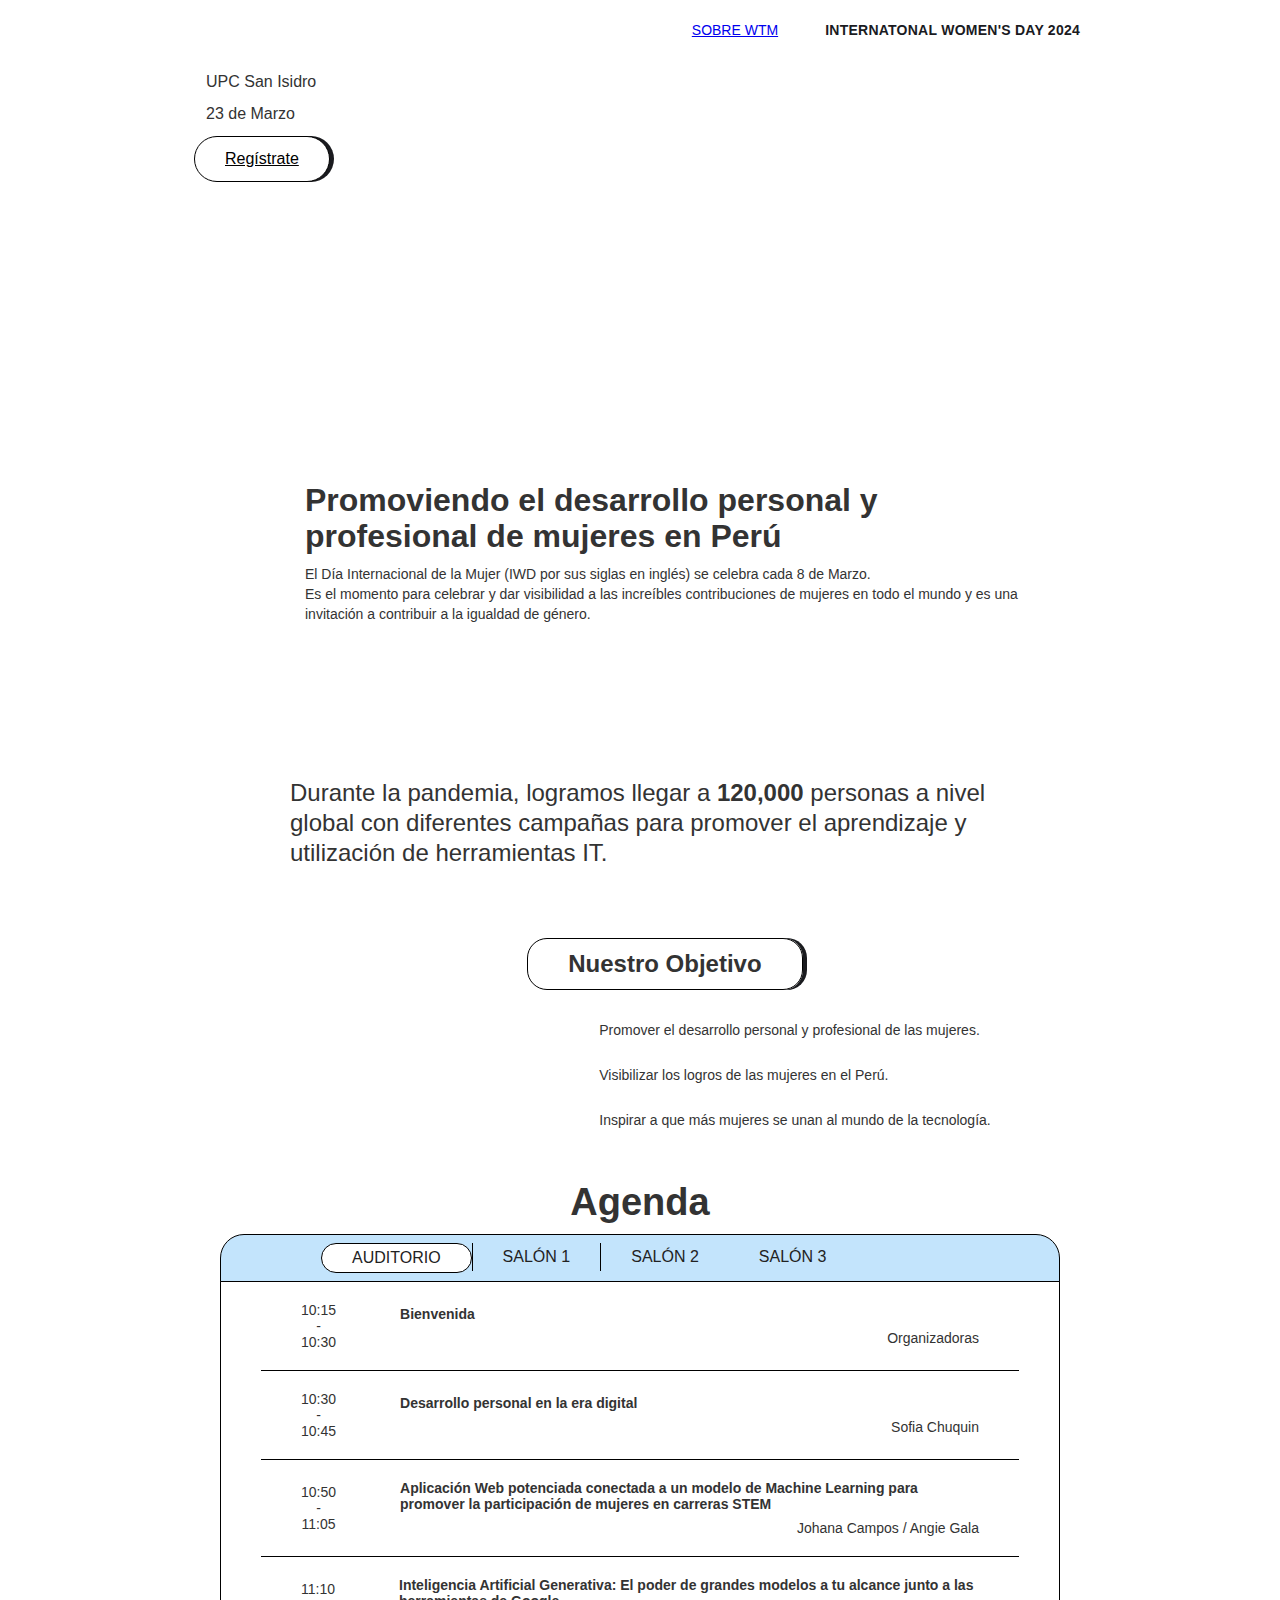
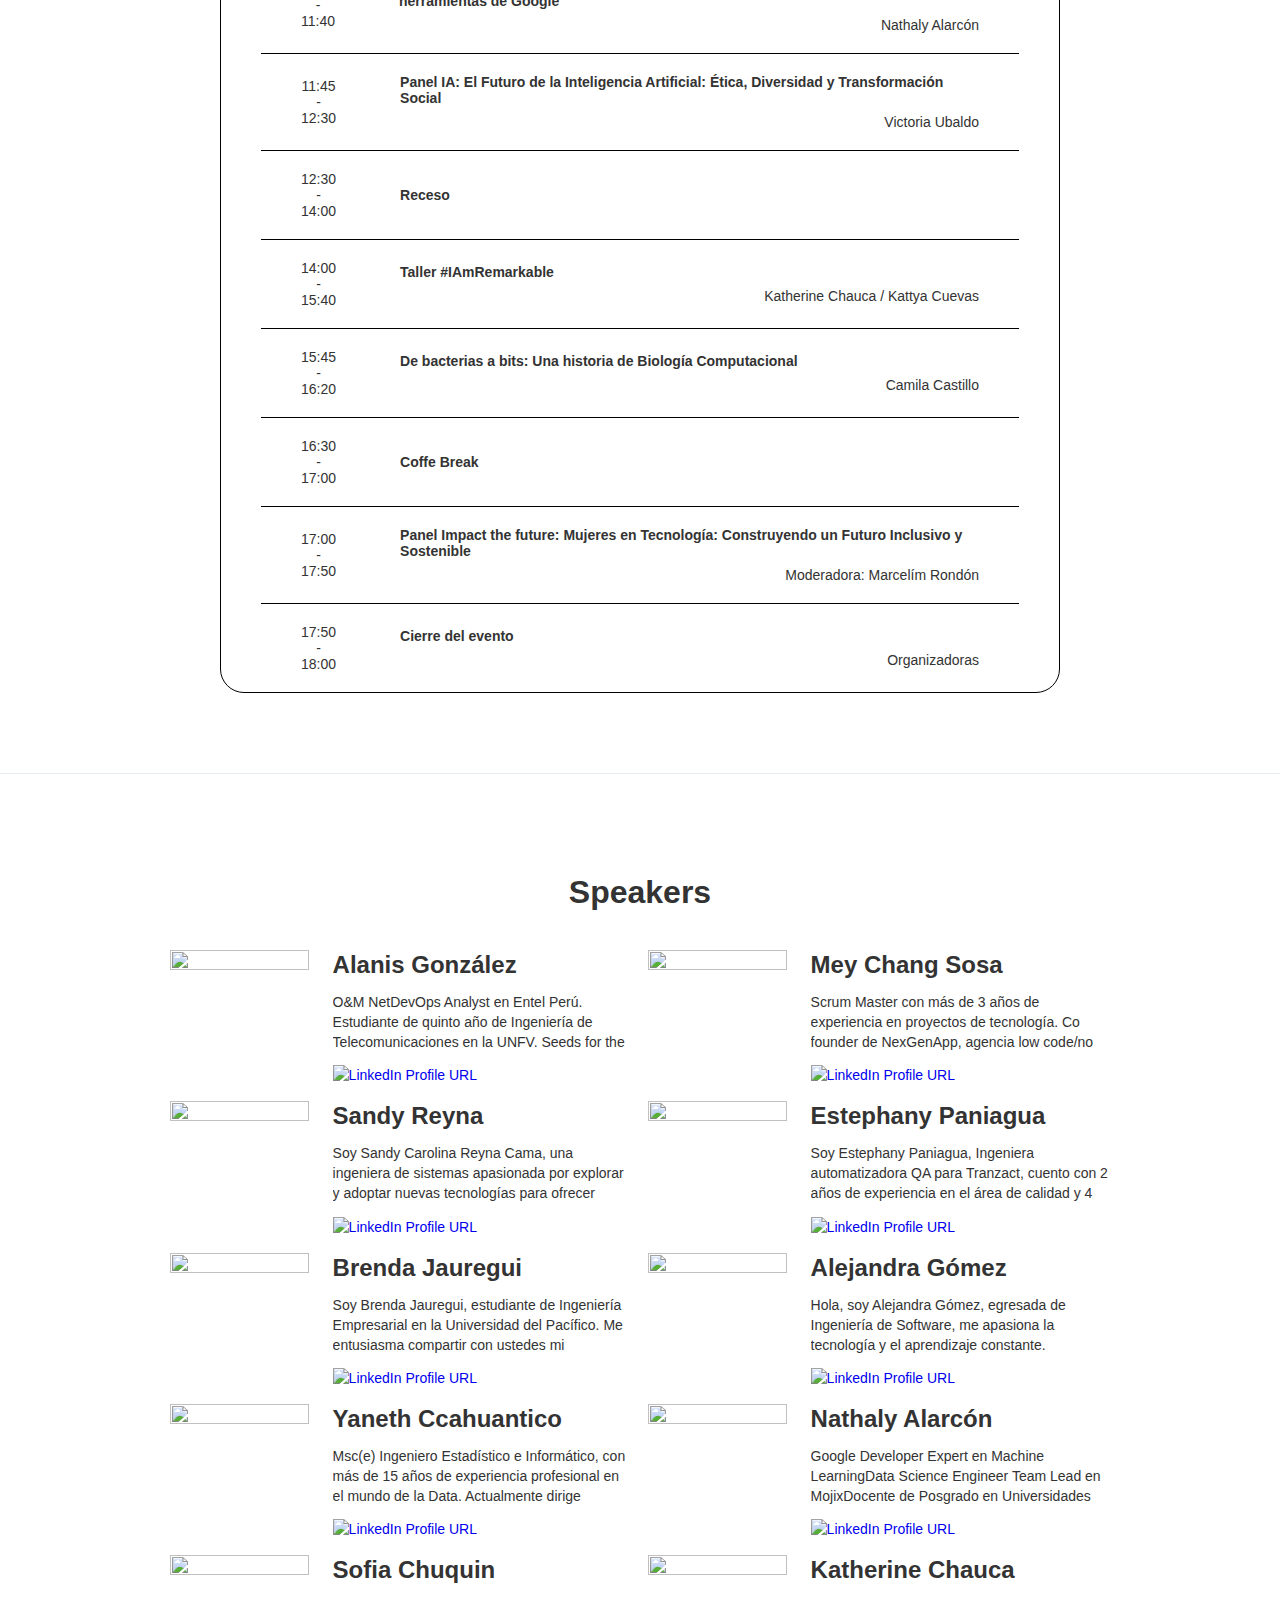
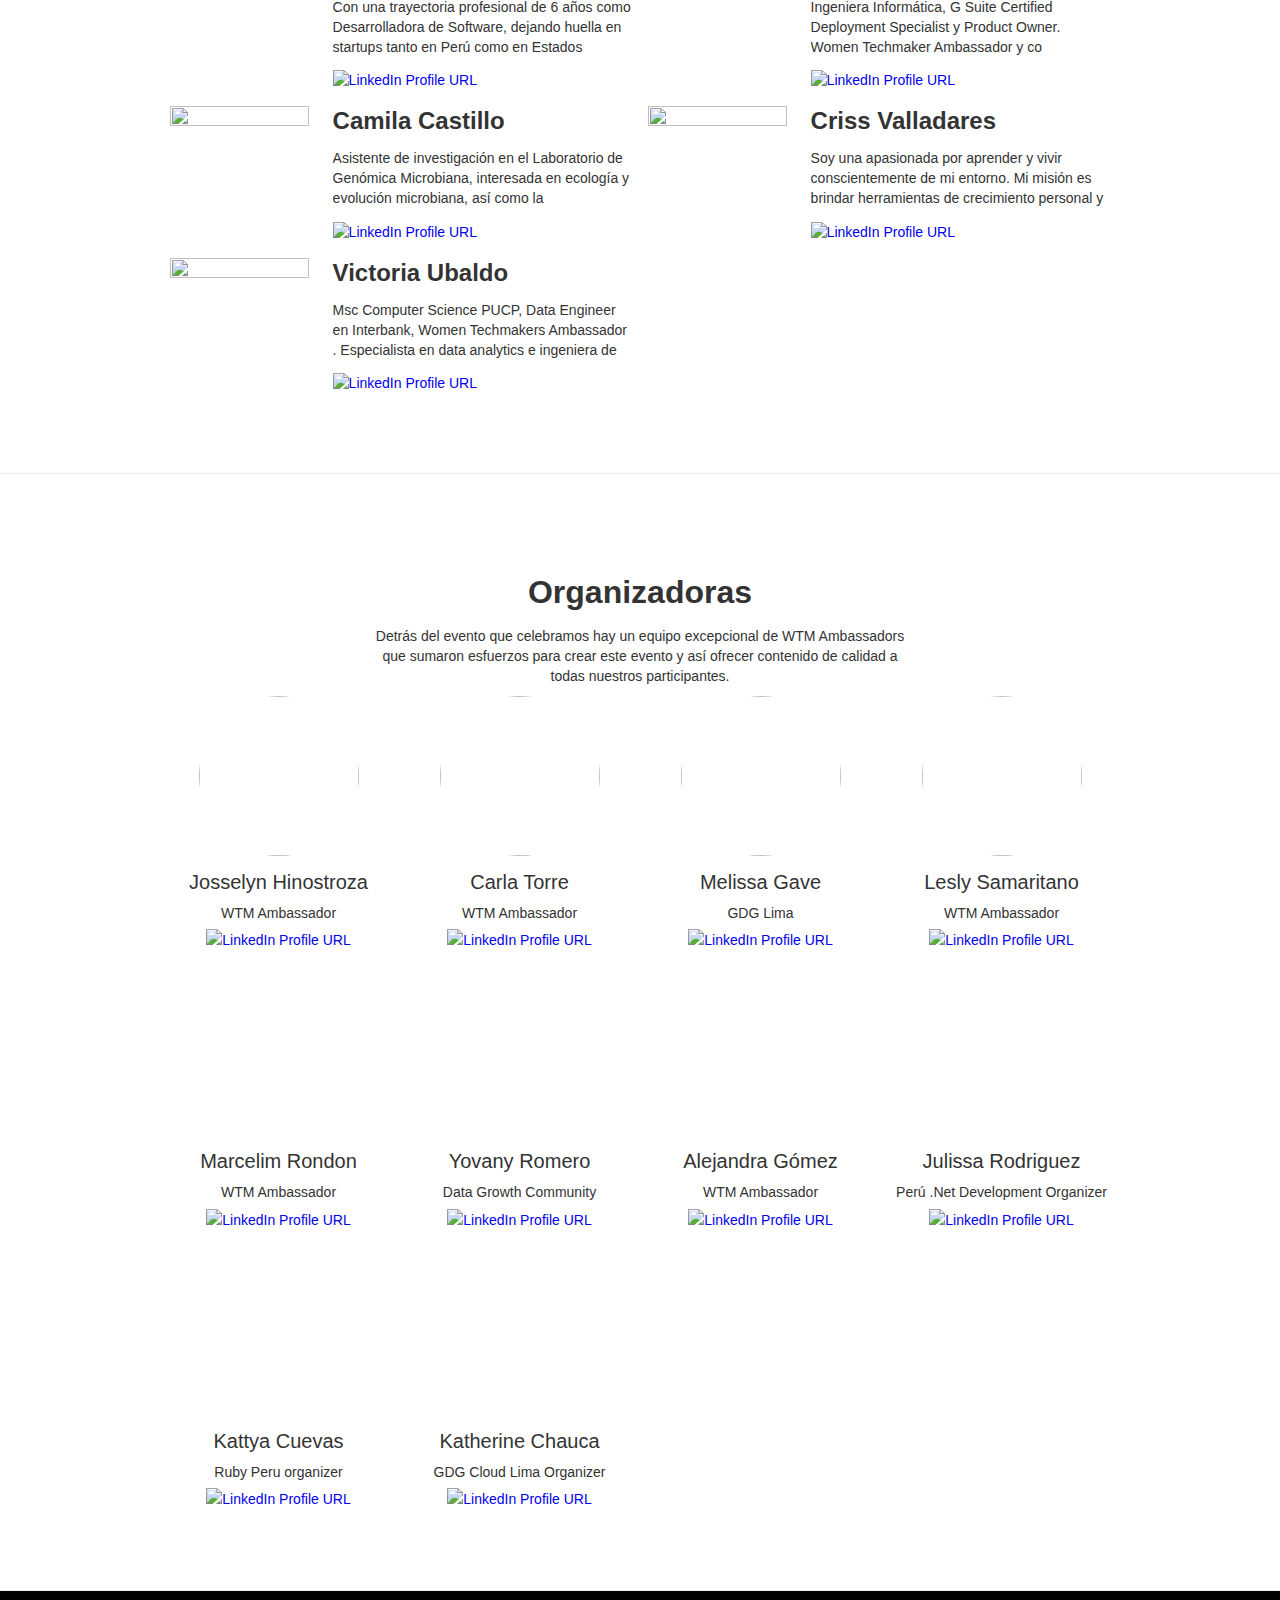
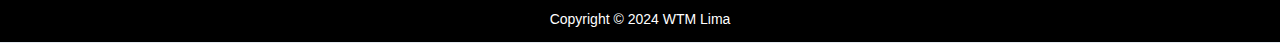
==== commit fcb67a17: "update basic images" ====
--- a/iwd-2024.html
+++ b/iwd-2024.html
@@ -40,15 +40,8 @@
             (n.className += t + "touch");
       })(window, document);
     </script>
-    <link
-      href="https://assets-global.website-files.com/img/favicon.ico"
-      rel="shortcut icon"
-      type="image/x-icon"
-    />
-    <link
-      href="https://assets-global.website-files.com/img/webclip.png"
-      rel="apple-touch-icon"
-    />
+    <link href="./assets/images/WTM_icon.png" rel="shortcut icon" type="image/x-icon"/>
+    <link href="./assets/images/wtm_webicon.png" rel="apple-touch-icon"/>
   </head>
   <body class="body">
     <div class="navbar-logo-left">
--- a/assets/css/iwd-2024.css
+++ b/assets/css/iwd-2024.css
@@ -206,7 +206,7 @@
 }
 
 .w-icon-nav-menu:before {
-  content: "î˜‚";
+  content: "☰";
 }
 
 .w-icon-arrow-down:before, .w-icon-dropdown-toggle:before {
@@ -3258,7 +3258,6 @@
 }
 
 .testimonial-wrapper-four {
-  max-height: 150px;
   grid-column-gap: 24px;
   grid-row-gap: 24px;
   justify-content: flex-start;
@@ -3275,6 +3274,7 @@
 .testimonial-image-four {
   width: 100%;
   height: 100%;
+  max-height: 250px;
   object-fit: cover;
 }
 
@@ -4718,7 +4718,7 @@
   .testimonial-image-four {
     width: 100%;
     height: auto;
-    object-fit: contain;
+    object-fit: cover;
   }
 
   .heading-small {
